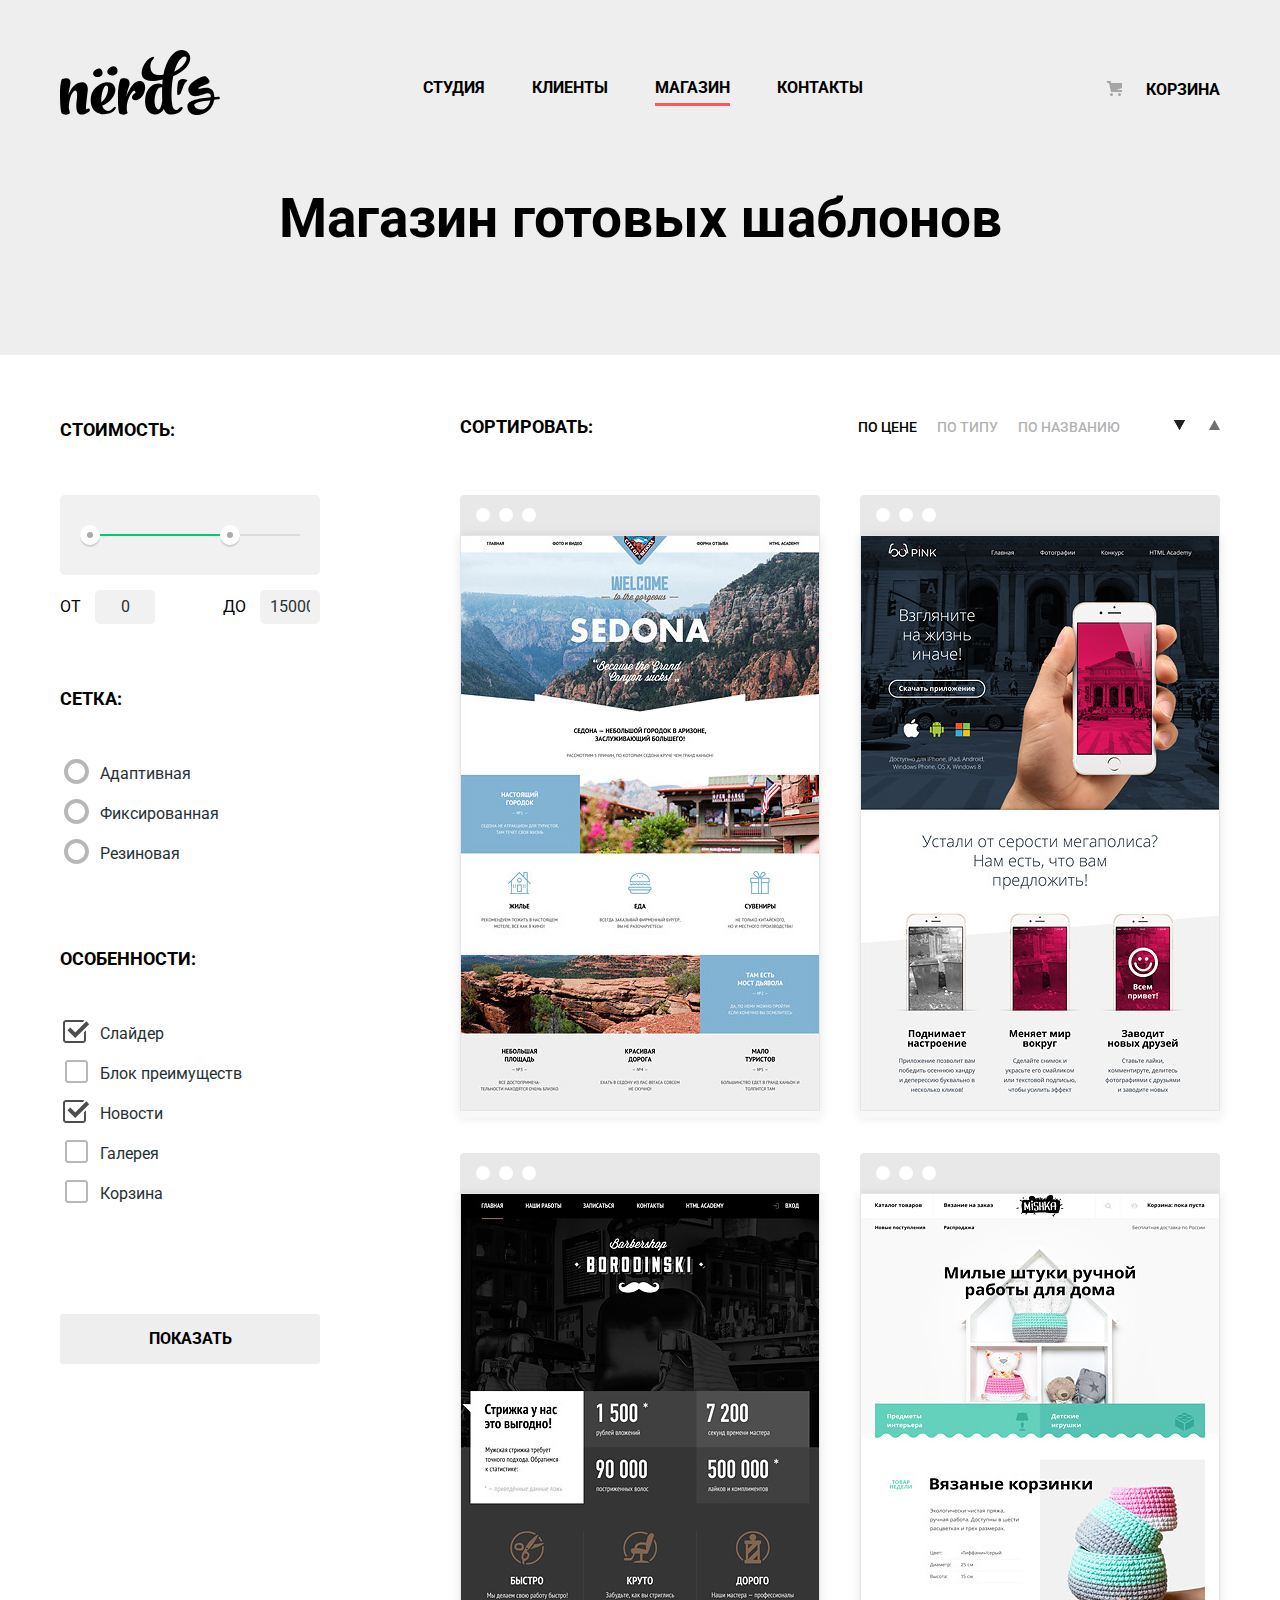
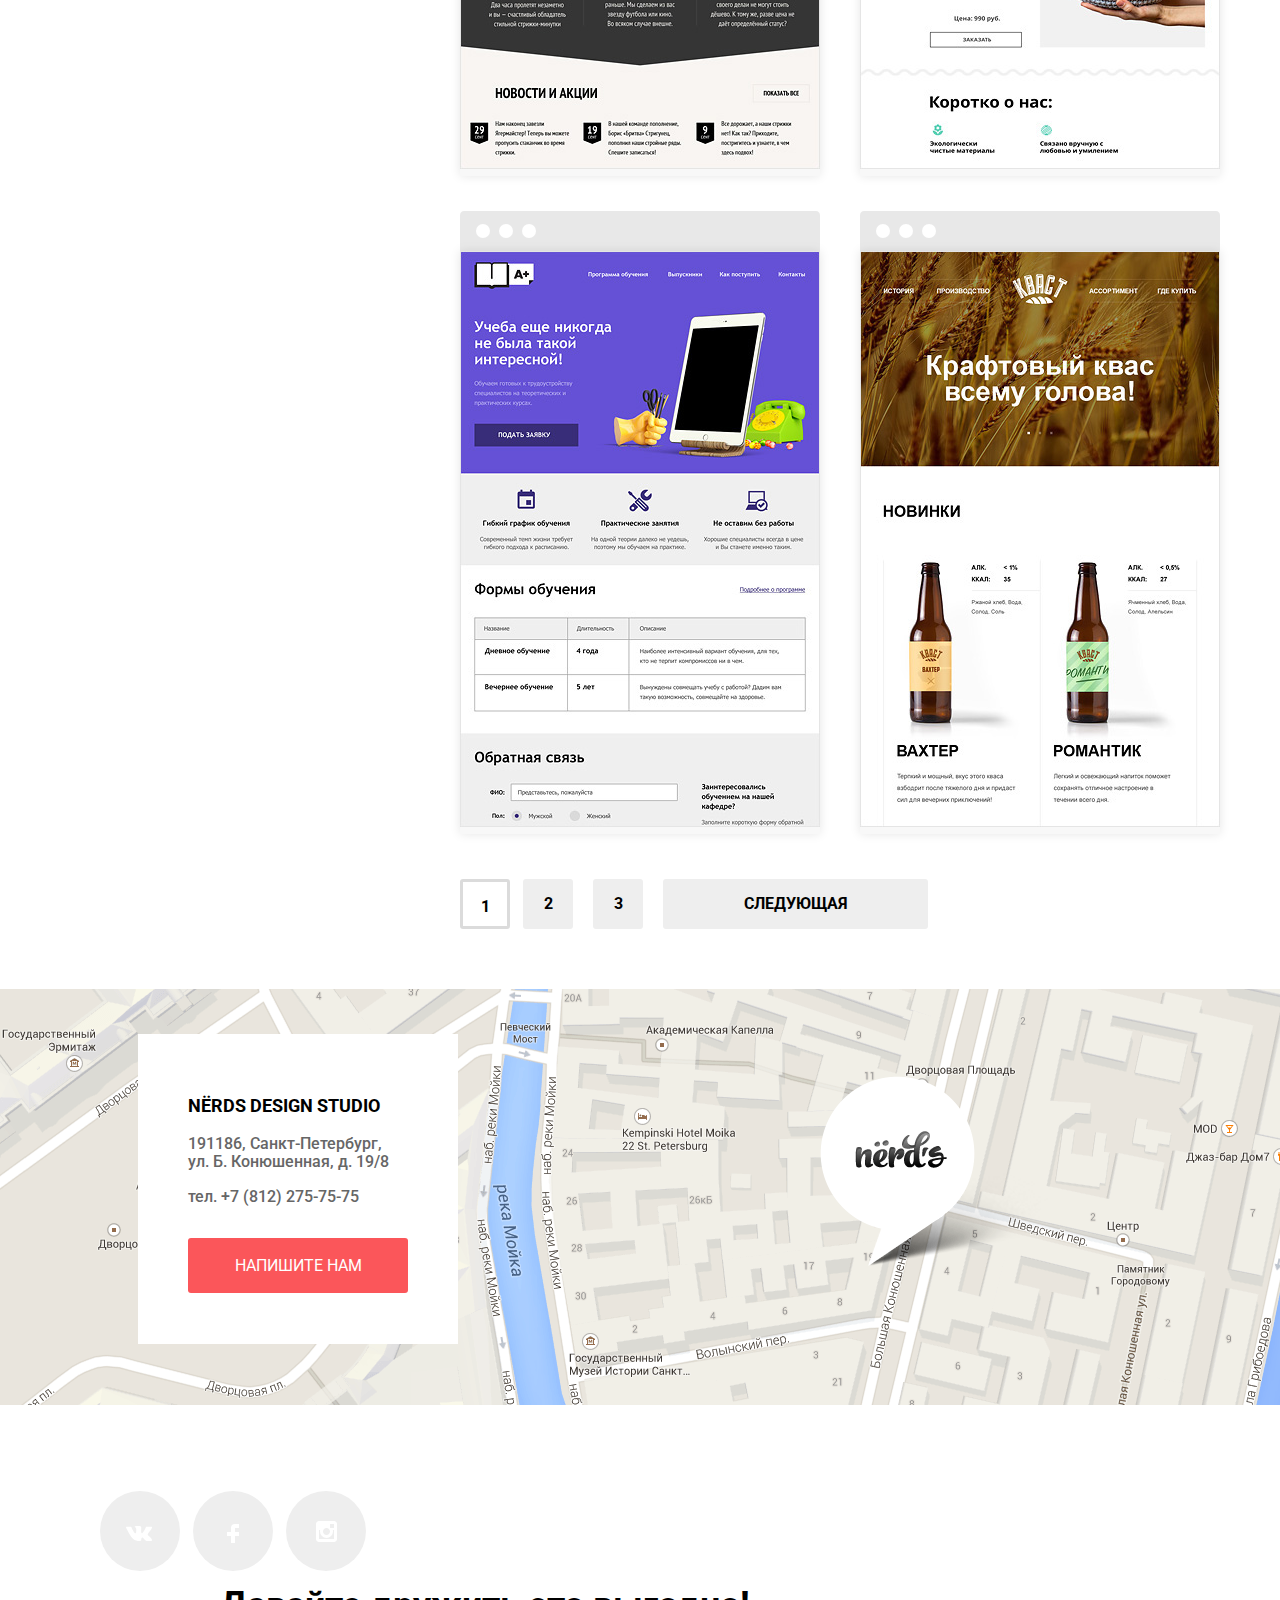
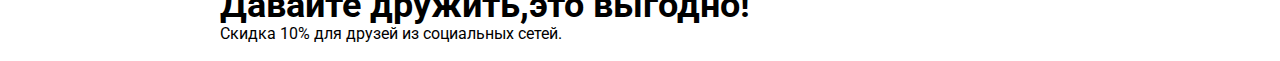
==== catalog.html @ ed8c2c25 "7" ====
<!DOCTYPE html>
<html lang="ru">
<head>
    <meta charset="utf-8">
    <title>HTML Academy: Нёрдс</title>
    <link href="https://fonts.googleapis.com/css?family=Roboto:400,500,700&display=swap&subset=cyrillic" rel="stylesheet">
    <link href="css/normalize.css" rel="stylesheet">
      <link href="css/style.css" rel="stylesheet">
</head>
<body>
    <header class= "site-header">
		<div class="containers">
        	<nav class="site-navigation">
        		<a class="site-header-logo" href="index.html">
          		<img src="img/nerds-logo.svg"
         			width="160" height="65" alt="Логотип дизайн-студии Нёрдс">
        		</a>
          		<ul class="main-navigation">
            		<li><a href="station.html">студия</a></li>
            		<li><a href="clients.html">клиенты</a></li>
            		<li class="active"><a href="catalog.html">магазин</a></li>
            		<li><a href="contacts.html">контакты</a></li>
          		</ul>
          		<ul class="user-navigation">
            		<li class="shopping-cart"> <a class="login-link" href="#">корзина</a></li>
          		</ul>
			</nav> 
        	<section class="down-header">
          		Магазин готовых шаблонов
			</section>
    </header>
    <main >
		<div class="containers">
			<div class="main-catalog">	
      		<section class="filters">
        		<h2 class="visually-hidden">Фильтр товаров</h2>
        		<form class="filter" method="get" action="https://echo.htmlacademy.ru">
					<fieldset class="filter-grid">
						<legend class="legend-filters">Стоимость:</legend>
						<div class="range-filter">
						<div class="range-controls">
						<div class="scale">
						<div class="bar"></div>
						</div>
						<div class="toggle toggle-min"></div>
						<div class="toggle toggle-max"></div>
						</div>
							<div class="price-controls">
								<label class="min-price">от <input name="min-price" type="text" value="0"></label>
								<label class="max-price">до <input name="max-price" type="text" value="15000"></label>
							</div>
						</div>
					</fieldset>   
					<fieldset class="filter-grid">
          				<legend class="legend-filters">сетка:</legend>
          				<ul class="grid-list">
            				<li class="filter-option">
              					<input class="visually-hidden filter-input filter-input-radio" type="radio" name="grid-list" id="filter-adaptive" value="grid-adaptive">
              					<label for="filter-adaptive">
                					Адаптивная
              					</label>
            				</li>
           				 	<li class="filter-option">
              					<input class="visually-hidden filter-input filter-input-radio" type="radio" name="grid-list" id="filter-fixed" value="grid-fixed">
              					<label for="filter-fixed">
                					Фиксированная
              					</label>
            				</li>
            				<li class="filter-option">
              					<input class="visually-hidden filter-input filter-input-radio" type="radio" name="grid-list" id="filter-rubber" value="grid-rubber">
              					<label for="filter-rubber">
                					Резиновая
              					</label>
           					</li>
          				</ul>
        			</fieldset>
       				<fieldset class="filter-grid">
          				<legend class="legend-filters">особенности:</legend>
          				<ul class="grid-list">
            				<li class="filter-option">
              					<input class="visually-hidden filter-input filter-input-checkbox" type="checkbox" name="slide-list" id="filter-slider" checked>
              					<label for="filter-slider">
        	        				Слайдер
        	      				</label>
        	    			</li>
        	    			<li class="filter-option">
        	      				<input class="visually-hidden filter-input filter-input-checkbox" type="checkbox" name="advantage-list" id="filter-advantage">
        	      				<label for="filter-advantage">
        	        				Блок преимуществ
        	      				</label>
        	    			</li>
        	    			<li class="filter-option">
        	      				<input class="visually-hidden filter-input filter-input-checkbox" type="checkbox" name="news-list" id="filter-news" checked>
        	      				<label for="filter-news">
        	       					 Новости
        	      				</label>
        	    			</li>
        	    			<li class="filter-option">
        	      				<input class="visually-hidden filter-input filter-input-checkbox" type="checkbox" name="gallery-list" id="filter-gallery">
        	      				<label for="filter-gallery">
        	        				Галерея
        	      				</label>
        	    			</li>
        	    			<li class="filter-option">
        	      				<input class="visually-hidden filter-input filter-input-checkbox" type="checkbox" name="shopping-cart-list" id="filter-shopping-cart">
        	      				<label for="filter-shopping-cart">
        	        				Корзина
        	      				</label>
        	    			</li>
        	  			</ul>
        			</fieldset>
        			<button class="filter-button" type="submit">показать</button> 
      			</form>  
    		</section>
    		<section class="catalog">
				<h2 class="visually-hidden">Список готовых шаблонов</h2>
				<div class="catalog-cont">
					<ul class="catalog-cont-list"> Сортировать:
						<li> 
							<a class="catalog-li-pr" href="#">по цене</a>
						</li>
						<li>
						 	<a class="catalog-li" href="#">по типу</a>
						</li>
						<li>
						 <a class="catalog-li" href="#">по названию</a>
						</li>
						<li><a class="icon-up" href="#"></a></li>
						<li><a class="icon-up" href="#"></a></li>
					</ul>
				</div>
    	  		<ul class="catalog-list">
    	    		<li class="catalog-item">
    	      			<img src="img/img-sedona.jpg" width="360" height="576" alt="шаблон sedona">
    	      			<div class="catalog-item-list">
    	        			<h3 class="catalog-item-title">
    	          				<a class="catalog-site"  href="Sedona-Hover.html">Sedona</a>
    	        			</h3>
    	        			<p class="catalog-item-description">
    	          				Информационный сайт для туристов
    	        			</p>	
    	        			<a class="catalog-button" href="shopping-cart.html">9 900 РУБ</a>
    	      			</div>
    	    		</li>
    	    		<li class="catalog-item">
    	      			<img src="img/img-pink.jpg" width="360" height="576" alt="шаблон pink">
    	      			<div class="catalog-item-list">
    	        			<h3 class="catalog-item-title">
    	          				<a class="catalog-site" href="Pink-Hover.html">Pink App</a>
    	       		 		</h3>
    	        			<p class="catalog-item-description">
    	          				Продуктовый лендинг приложения для iOS и Android
    	        			</p>	
    	       				<a class="catalog-button" href="shopping-cart.html">9 900 РУБ</a>
    	      			</div>
    	    		</li>
    	    		<li class="catalog-item">
    	    	  		<img src="img/img-barbershop.jpg" width="360" height="576" alt="шаблон Barbershop">
    	    	  		<div class="catalog-item-list">
    	    	    		<h3 class="catalog-item-title">
    	    	      			<a class="catalog-site" href="Barbershop-Hover.html">Barbershop</a>
    	    	    		</h3>
    	    	    		<p class="catalog-item-description">
    	    	      			Сайт салона красоты. Для мужчин, да
    	    	    		</p>	
    	    	    		<a class="catalog-button" href="shopping-cart.html">9 900 РУБ</a>
    	    	  		</div>
    	    		</li>		
    	    		<li class="catalog-item">
    	      			<img src="img/img-mishka.jpg" width="360" height="576" alt="шаблон Mishka">
    	      			<div class="catalog-item-list">
    	        			<h3 class="catalog-item-title">
    	          				<a  class="catalog-site"href="Mishka-Hover.html">Mishka</a>
    	        			</h3>
    	        			<p class="catalog-item-description">
    	          				Интернет-магазин вязаных игрушек
    	        			</p>	
    	        			<a class="catalog-button" href="shopping-cart.html">9 900 РУБ</a>
    	      			</div>
    	    		</li>			
    	    		<li class="catalog-item">
    	      			<img src="img/img-aplus.jpg" width="360" height="576" alt="шаблон A Plus">
    	      			<div class="catalog-item-list">
    	        			<h3 class="catalog-item-title">
    	          				<a class="catalog-site" href="APlus-Hover.html">A Plus</a>
    	        			</h3>
    	        			<p class="catalog-item-description">
    	          				Лендинг курсов повышения квалификации
    	        			</p>	
    	        			<a class="catalog-button" href="shopping-cart.html">9 900 РУБ</a>
    	      			</div>
    	    		</li>
    	   			<li class="catalog-item">
    	     			<img src="img/img-kvast.jpg" width="360" height="576" alt="шаблон Kvast">
    	      			<div class="catalog-item-list">
    	        			<h3 class="catalog-item-title">
    	          				<a class="catalog-site" href="Kvast-Hover.html">Кваст</a>
    	        			</h3>
    	        			<p class="catalog-item-description">  
    	          				Промо-сайт производителя крафтового кваса
    	        			</p>
    	        			<a class="catalog-button" href="shopping-cart.html">9 900 РУБ</a>
    	      			</div>
					</li>		
			  	</ul>
			  	<div class="pagination">
			  		<ul class="pagination-list">
						<li><a class="pagination-item-current" href="#">1</a></li>
						<li><a class="pagination-item" href="#">2</a></li>
						<li><a class="pagination-item" href="#">3</a></li>
			  		</ul>
			  		<button class="pagination-button ">следующая</button>
			  	</div>
			</section>
			</div>
		</div>	
		<section class="map">
				<div class="container-map">
					<img class="maps" src="img/maps.png" width="1440" height="416" alt=" Адрес: Санкт-Петербург,  ул. Б. Конюшенная, д. 19/8 ">
					<img class="map-marker" src="img/map-marker.png" width="231" height="190" alt="Указатель">
					<div class="modal-map">
						<div class="modal">
							<p class="modal-head">
								NЁRDS DESIGN STUDIO
							</p>
							<p class="modal-text">
								191186, Санкт-Петербург,<br> 
								ул. Б. Конюшенная, д. 19/8<br>					
							</p>
								<a href="tel:+78122757575" class="modal-text modal-tel"> тел. +7 (812) 275-75-75</a>				
							</p>
						</div>	
						<a href="#" class="modal-button"> напишите нам </a>
					</div>
				</div>
			</section>
		<div class="containers">
    		<section class="pop">
				<div class="pop-up">
    	  			<h2>Напишите нам</h2>
    	  			<form class="feedback-form" action="https://echo.htmlacademy.ru" method="post">
    	    			<p class="feedback-item">
    	      				<label>
    	        				Ваше имя:
    	        				<input type="text" name="name" placeholder="Имя Фамилия">
    	      				</label>
    	    			</p>
    	    			<p class="feedback-item">
    	      				<label>
    	       					 Ваш e-mail:
    	       						 <input type="text" name="e-mail" placeholder="email@example.com">
    	      				</label>
    	    			</p>
    	    			<p class="feedback-item">
    	      				<label>
    	        				Текст письма:
    	        					<input type="text" name="text" placeholder="В свободной форме">
    	      				</label>
    	    			</p>
    	    			<button class="button" type="submit">Отправить</button>
					</form>
				</div>
			</section>
		</div>	
	</main>
	<footer class="site-footer">
			<div class="containers">
    			<ul class="footer-social-item">
      				<li><a class="social social-button-vk" href="#" aria-label="Наша дизайн студия в Вконтакте"></a></li>
      				<li><a class="social social-button-fb" href="#" aria-label="Наша дизайн студия в Фейсбук"></a></li>
      				<li><a class="social social-button-in" href="#" aria-label="Наша дизайн студия в Инстаграм"></a></li>
    			</ul>
    			<p class="footer-promo">
      				<b>Давайте дружить,это выгодно!</b>
      				Скидка 10% для друзей из социальных сетей.
    			</p>
	  		</footer>
		</div>  
	</body>
</html>
---- css/style.css ----
html {
  box-sizing: border-box;
 } 

*, *::before, *::after { 
  box-sizing: inherit; 
}

body {
  margin: 0;
  padding: 0;
  min-width: 1200px;
  font-family: 'Roboto', Arial, sans-serif;
  font-size: 16px;
  line-height: 24px;
  font-weight: 400;
  color: #000000;
  background-color: #ffffff;
}

a {
  text-decoration: none;
  text-transform: uppercase;
  font-size: 16px;
  color: #000000;
}



.containers {
  width: 1200px;
  padding: 0 20px;
  margin: 0 auto;
}

.site-navigation a {
  color: #000000;
}

.site-navigation a:hover,
.user-navigation a:hover {
  color: #fb565a;
}

.site-navigation a:focus,
.user-navigation a:focus {
  color: #887c7c;
}

.site-navigation a:active,
.user-navigation a:active {
  color: #bdbdbd;
}

.service p {
  color: #283136;
}

.service h3 {
  font-size: 24px;
  line-height: 30px;
}

.button {
  font: inherit;
  font-size: 16px;
  line-height: 18px;
  text-align: center;
  color: #000000;
  background-color: #fb565a;
  vertical-align: middle;
  border: none;
}

.visually-hidden {
  position: absolute;
  clip: rect(0 0 0 0);
  width: 1px;
  height: 1px;
  margin: -1px;
}

.site-header {
  display: block;
  background-color: #eeeeee;
}

.main-navigation {
  display: flex;
  justify-content: space-between;
  width: 440px;
  padding: 0;
  padding-top: 54px;
  list-style: none;
}

.site-header-logo {
  margin-top: 50px;
}

.user-navigation {
  display: flex;
  position: relative;
  justify-content: space-between;
  list-style: none;
  padding-top: 54px;
  margin-left: 40px;
  font-size: 16px;
  line-height: 30px;
  font-weight: 700;

}

.login-link::before {
  content: "";
  position: absolute;
  z-index: 100;
  top: 60px;
  left: 1px;
  width: 16px;
  height: 18px;
  background-image: url("../img/cart-icon.svg");
  background-repeat: no-repeat;
  background-position: 0 0;
}

.site-navigation {
  display: flex;
  justify-content: space-between;
  align-items: center;
  font-size: 16px;
  line-height: 30px;
  font-weight: 700;
}

.active {
  border-bottom: 3px solid #fb565a;
}

.slider {
  position: relative;
}

.slider-list {
  padding: 0;
  margin: 0;
}

.slider-controls {
  position: absolute;
  display :flex;
  justify-content: space-between;
  left: 43%;
  bottom: 110px;
  z-index: 100;
  width: 163px;
  height: 21px;
  font-size: 0;
  padding: 0 38px;
  transform: translateX(-50%);
}

.slider-controls label {
  position: relative; 
  display: inline-block;
  width: 18px;
  height: 18px;
  padding: 8px;  
  border-radius: 50%;
  cursor: pointer;
}

.slider-controls label::after {
  content: ""; 
  position: absolute;
  top: 17px;
  left: 100px;
  z-index: 1; 
  width: 18px;
  height: 18px;  
  background: #ffffff; 
  border-radius: 50%;
}



.slider-item {
  display: none;
  padding: 78px 0 80px 0;
}

.slider-item:nth-child(1) {
  background-image: url("../img/slide1.png");
  background-repeat: no-repeat;
  background-position: 100%;
}

.slider-item:nth-child(2) {
  background-image: url("../img/slide2.png");
  background-repeat: no-repeat;
  background-position: 100%;
}

.slider-item:nth-child(3) {
  background-image: url("../img/slide3.png");
  background-repeat: no-repeat;
  background-position: 100%;
}

#product-1:checked ~ .slider-list .slider-item:nth-child(1) {
  display: block;
}

#product-2:checked ~ .slider-list .slider-item:nth-child(2) {
  display: block;
}

#product-3:checked ~ .slider-list .slider-item:nth-child(3) {
  display: block;
}

#product-1:checked ~ .slider-controls .slider-controls-item--1::before,
#product-2:checked ~ .slider-controls .slider-controls-item--2::before,
#product-3:checked ~ .slider-controls .slider-controls-item--3::before {
  content: "";
  position: absolute;
  left: 50%;
  top: 50%;
  z-index: 2;
  width: 8px;
  height: 8px;
  left: 105px;
  top: 22px;
  background-color: inherit;
  border: 2px solid #c1c1c1;
  border-radius: 50%;
}

.slider-item h3 {
  max-width: 600px;
  margin-top: -12px;
  font-size: 55px;
  line-height: 55px;
  font-weight: 500;
}

.slider-item p {
  max-width: 430px;
  margin-top: -25px;
}

.slider-item-button {
  display: block;
  width: 240px;
  height: 50px;
  padding: 13px 0;
  margin-top: 38px;
  
  font-size: 16px;
  line-height: 18px;
  color: #ffffff;
  text-transform: uppercase;
  text-align: center;  
  text-decoration: none; 
  background-color: #fb565a;
  border-radius: 3px;
  border: none;
}
.button-red,
.button-red:hover {
  background-color: #e74246;
}

.button-red:focus {
  background-color: #fb565a;
}

.button-red:active {
  background-color: #d7373b;
}

.button-green,
.button-green:hover {
  background-color: #00bc6c;
}

.button-green:focus {
  background-color: #00ca74;
}

.button-green:active {
  background-color: #00aa62;
}

.button-yelow,
.button-yelow:hover {
  background-color: #eab534;
}

.button-yelow:focus {
  background-color: #efc84a;
}

.button-yelow:active {
  background-color: #e5a722;
}

.footer-social-item a:hover {
  background-color: #e1e1e1;
}

.footer-social-item a:focus {
   background-color: #e74246;
}

.footer-social-item a:active {
   background-color: #d7373b;
}

.service {
  display: flex;
  justify-content: space-between;
  margin-top: 80px;
}

.list-service {
  display: flex;
  flex-wrap: wrap;
  width: 1100px;
  padding: 0;
  margin: 0;
  justify-content: space-between;
  align-items: center;
  list-style: none;
}

.list-service-item {
  width: 300px;
  height: 350px;
}

.list-service-item h3 {
  font-size: 24px;
  line-height: 30px;
  text-align: left;
  font-weight: 700;
  text-transform: uppercase;
}

.list-service-description{
  margin-top: -14px;
}

.list-service .button {
 display: block;
  width: 160px;
  height: 50px;
  margin-top: 34px;
  padding: 15px;  
  font-size: 16px;
  line-height: 18px;
  color: #ffffff;
  text-transform: uppercase;
  text-align: center;
  text-decoration: none;  
}


.about-us {
  display: flex;
  margin-top: 80px;
  border-top: 3px solid #eeeeee;
}

.about-us-left {
  display: flex;
  flex-wrap: wrap;
  flex-direction: column;
  position: relative;
  margin: 0;
  padding: 0;
}

.abot-us-head {
  font-size: 45px;
  line-height: 45px;
  margin-top: 72px; 
}

.about-us-text {
  font-size: 16px;
  line-height: 24px;
  text-align: left;
  color: #283136;
  margin-top: -10px;
}

.about-us-left h3{
  font-size: 16px;
  line-height: 24px;
  text-align: left;
  font-weight: 700;
  text-transform: uppercase;
  padding: 0;
  margin-top: 8px;
  margin-left: -40px;
}

.about-us li {
  list-style: none;
  font-size: 16px;
  line-height: 55px;
  color: #283136;
  margin-top: -6px;
}

.about-us-left li::before {
  content: "";
  position: absolute;
  display: block;
  margin-top: 26px;
  border-top: 2px solid #fb565a;
  width: 25px;
  left: 1px;
 }
 


.about-us-right {
  display: flex;
  margin: 0;
  padding: 0;
  flex-wrap: wrap;
  justify-content: center;
  width: 360px;
  min-height: 405px;
  margin-left: auto; 
}

.about-us-right h2 {
  margin-top: 33px;
  margin-bottom: 35px; 
  font-size: 16px;
  font-weight: 700;
  text-transform: uppercase;
  margin-bottom: 20px;
}

.about-us-right ul {
  display: flex;
  position: relative;
  padding: 0;
  margin: 0;
}

.about-us-right-numbers {
  display: block;
  font-size: 45px;
  line-height: 10px;
  color: #000000;
  margin-top: 32px;
  font-weight: 700;
  margin-bottom: 20px;
}

.about-us-right-numbers::after {
  content: "%";
  position: absolute;
  z-index: 100;
  display: block;
  margin-left: 79px;
  margin-top: -20px;
  font-size: 25px;
}

.about-us-right-words {
  display: inline-flex;
  font-size: 16px;
  line-height: 18px;
  color: #283136;
  padding: 0;
  margin-bottom: 78px;
}

.about-us-right-picture {
  display: flex;
  margin-top: 40px;
}

.work {
  display: flex;
  position:relative;
  align-items: center;
  justify-content: space-around;
  border-top: 3px #eeeeee solid;
  border-bottom: 3px #eeeeee solid;

  min-height: 185px;
  min-width: 1200px;
  padding: 0 20px;
  margin: 0;
  margin-bottom: 80px;
}

.work-site {
  opacity: 0.2;
}

.work-site:hover {
  opacity: 1;
}

.work-site:focus {
  opacity: 1;
}

.work-site:active {
  opacity: 0.1;
}

.work:after {
  content:"";
  position:absolute;
  z-index: 100;
  border-left: 3px #eeeeee solid;
  border-right: 3px #eeeeee solid;
  left: 47%;
  top: 60px;
  width:300px;
  height: 55px;
  margin-left: 50px
}

.work:before {
  content:"";
  position:absolute;
  z-index: 100;
  border-right: 3px #eeeeee solid;
  left: 260px;
  top: 60px;
  height: 55px;
  margin-left: 50px
}

.container-map {
  position: relative;
  width: 1440px;
  padding: 0;
  margin: 0 auto; 
}

.map-marker {
  display: flex;
  position: absolute;
  z-index: 100;
  left: 820px ;
  top:87px;
}

.modal-map {
  display: flex;
  flex-wrap: wrap;
  margin: 0; 
  position: absolute;
  z-index: 100;
  left: 138px;
  top: 45px;
  width: 320px;
  height: 310px;
  background-color: #ffffff; 
}

.modal {
  display: flex;
  flex-wrap:wrap;
  padding-left: 50px;
}


.modal-head {
  font-size: 18px;
  text-transform: uppercase;
  font-weight: 700;
  margin:0;
  padding: 0;
  margin-top: 60px;
}

.modal-text {
  font-size: 16px;
  line-height: 18px;
  font-weight: 500;
  text-align: left;
  color: #666666;
  margin: 0;
  padding: 0;
  text-transform: none;
}




.pop {
  position: relative;
}

.pop-up {
  display: none;
  /* display: flex; */
  position: fixed;
  flex-wrap: wrap;
  top: 50%;
  left: 50%;
  width: 960px;
  height: 590px;
  margin-left: -480px;
  margin-top:-285px;
  z-index: 105;
  background-color: #ffffff;
  padding: 75px 100px 85px 100px;
  box-shadow: 0 20px 40px rgba(0, 0, 0, 0.25);
}

.feedback-item {
  display:flex
}

.feedback-item-mail{
  margin:0;
  margin-left: 40px;
  margin-top:40px;
 
}

.feedback-item-name{
  margin:0;
  margin-top:40px;
 
}

.feedback-item input {
  height: 50px;
  width: 360px;
}

.feedback-item-text {
  margin: 0;
  margin-top:25px;
}



.close-modal-button {
  position: absolute;
  top: 100px;
  right: 90px;
  width: 22px;
  height: 22px;
  font-size: 0;
  background-color: transparent;
  border: 0;
  cursor: pointer;
}

.close-modal-button::before,
.close-modal-button::after {
  content: "";
  position: absolute;
  top: 10px;
  left: 2px;
  width: 19px;
  height: 3px;
  background-color: #fecccd;
}

.close-modal-button::before {
  transform: rotate(45deg);
}

.close-modal-button::after {
  transform: rotate(-45deg);
}

.close-modal-button:hover::after,
.close-modal-button:hover::before {
  background-color: #fb565a;
}

.close-modal-button:focus::after,
.close-modal-button:focus::before{
  background-color: #fecccd;
}

.close-modal-button:active::after,
.close-modal-button:active::before {
  background-color: #ffeeee;
}


.pop h2 {
  font-size: 45px;
  font-weight: 700;
  margin: 0;
  padding:0;
}

.pop label {
  font-weight: 700;
 
}

.modal-button {
  width: 220px;
  height: 55px;
  margin: 0 50px;
  font-size: 16px;
  line-height: 55px;
  background-color: #fb565a;
  color: #ffffff;
  text-transform: uppercase;
  text-align: center;
  text-decoration: none;
  border-radius: 3px;
  border: none;
}

.feedback-item-text input {
  width: 760px;
  height: 120px;
}

.feedback-form input {
  font-size: 16px;
  
  padding: 0 15px;
  margin-top: 15px;
  border: 2px solid #d7dcde;
  border-radius: 3px;
}

.feedback-form input:hover {
 border-color: #b4b9bb;
}

.feedback input:focus {
 border-color: #000000;
}

.feedback input:invalid {
  border-color: #e74246;
}

.filter-input:hover + label,
.filter-input:focus + label {
  color: #4d4d4d;
}

.filter-input:hover + label,
.filter-input:focus + label {
  color: #283136;
}

.filter-input:disabled + label {
  color: #000000;
  opacity: 0.5;
}

.catalog-item {
  background-color: #f8f8f8;
  box-shadow: 0 0 10px rgba(0, 0, 0, 0.1);
}

.catalog-item:hover {
  box-shadow: 0 0 10px rgba(0, 0, 0, 0.2);
}

.down-header {
  display: flex;
  min-height: 230px;
  text-align: center;
  justify-content: center;
  font-size: 55px;
  line-height: 55px;
  font-weight: 700;
  padding-top: 66px;
}
 
.head-filters {
  display: flex;
  justify-content: space-between;
  min-height: 135px;
}

.list-filters {
  display: flex;
  justify-content: space-between;
  list-style: none;
  text-transform:u ppercase;
  font-size: 16px;
  line-height: 30px;
  font-weight: 700;
}

.sorting-filters {
  display: flex;
  justify-content: space-between;
  list-style: none;
  text-transform: uppercase;
  font-size: 14px;
  line-height: 30px;
  font-weight: 400;
}

/* Ñ„Ð¸Ð»ÑŒÑ‚Ñ€Ñ‹ Ð¸ ÐºÐ°Ñ‚Ð°Ð»Ð¾Ð³ */
.main-catalog {
  display: flex;
  justify-content: space-between;
}

.filters {
  width: 300px;
  padding: 0;
  margin: 0;
}

.catalog-item {
  position: relative; 
  width: 360px;
  margin-left: 140px;
  margin-bottom: 75px;
 }
 
 .catalog-item:nth-child(even) {
  margin-right: 0;
  margin-left: 40px;
} 

.catalog-item:first-child {
margin-top: 78px;
} 

.catalog-item:nth-child(2)  {
margin-top: 78px;
} 

.catalog-list {
  display: flex;
  flex-wrap: wrap;
  padding: 0;
  margin: 0;
  list-style: none;
}

.catalog-cont {
 display: flex;
}

.catalog-cont-list {
  display: flex;
  position: relative;
  list-style: none;
  margin-top:60px;
  margin-left: 100px;
  margin-right: 55px;
  font-weight:700;
  font-size: 18px;
  text-transform:uppercase;
}

.catalog-li {
  display: flex;
  margin-left: 20px;
  font-size: 14px;
  font-weight: 500;
  opacity:0.3;
}

.catalog-li-pr {
  display: flex;
  padding-left: 245px;
  margin-left: 20px;
  font-size: 14px;
  font-weight: 500;
}

.catalog-li:hover {
  opacity: 0.6;
}

.catalog-li:active {
  opacity: 1;
}



.icon-up::after {
  content: "";
  position: absolute;
  z-index: 100;
  width: 20px;
  height: 20px;
  right: -65px;
  background-image: url("../img/icon-down-dir.svg");
  background-repeat: no-repeat;
  background-position: 100%;
}

.icon-up::before {
  content: "";
  position: absolute;
  z-index: 100;
  width: 20px;
  height: 20px;
  right: -100px;
  background-image: url("../img/icon-up-dir.svg");
  background-repeat: no-repeat;
  background-position: 100%;
  opacity: 0.4
}

.icon-up:hover{
  opacity: 0.6;
}

.icon-up:active{
  opacity: 1;
}

.icon-up:checked{
  opacity: 1;
}

.catalog-item-list {
  position: absolute;
  z-index: 100;
  bottom: 0;
  width: 360px;
  height: 230px;
  background-color: #eeeeee;
  opacity: 0;
}

.catalog-item:hover .catalog-item-list {
  opacity: 1;
}

.catalog-item-list:hover {
  opacity: 1;
}

.catalog-item::after {
  content: "";
  position: absolute;
  top: -40px;
  left: 0px;
  width: 360px;
  height: 40px;
  background-image: url("../img/browser.svg");
  background-repeat: no-repeat;
  background-position: 100%;
  opacity: 0.12;
}

.catalog-item:hover::after {
  opacity: 1;
}

.pagination {
  display: flex;
  margin:0;
  margin-top: -30px;
  margin-bottom: 60px;
  margin-left: 140px;
  padding: 0;
}

.pagination-list {
  display: flex;
  list-style: none;
  padding: 0;
  margin: 0;
}


.pagination-item {
  display: block;
  width: 50px;
  height: 50px;
  background-color: #eeeeee;
  color: #000000;
  border-radius: 3px;
  line-height: 50px;
  font-weight: 700; 
  text-align: center;
  margin: 0 10px;
} 

.pagination-item-current{
  display: block;
  width: 50px;
  height: 50px;
  color: #000000;
  background-color: #ffffff;
  border: 3px solid #dbdbdb;
  border-radius: 3px;
  line-height: 50px;
  font-weight: 700; 
  text-align: center;
  margin: 0;
  margin-right: 3px;
}

.pagination-list a:hover{
  background-color: #dfdfdf;
}

.pagination-list a:focus{
  background-color: #eeeeee;
}

.pagination-list a:active{
  background-color: #d5d5d5;
  box-shadow: 0 -3px rgba(122,122,122,0.1);
}


.pagination-button {
  display: block;
  margin: 0;
  margin-left: 10px;
  padding: 0;
  width: 265px;
  height: 50px;
  background-color: #eeeeee;
  text-align: center;
  line-height: 50px;
  font-weight: 700; 
  text-transform: uppercase;
  text-decoration: none;
  border-radius: 3px;
  border: none;
}




.catalog-site {
  display: block;
  padding: 0;
  margin: 0;
  margin-top: 35px;
  text-align: center;
  font-size: 18px;
  font-weight: 700px;
}

.catalog-site:hover {
 color: #fb565a;
}

.catalog-site:focus {
  color: #000000;
}

.catalog-site:active {
  color: #cacaca;
}

.catalog-item-description {
  display: flex;
  flex-wrap: wrap;
  padding: 0 40px;
  margin: 0;
  margin-top: -10px;
  margin-bottom: 20px;
  text-align: center;
  font-size: 18px;
  color: #666666;
}

.catalog-button {
  display: block;  
  width: 200px;
  height: 50px;
  padding: 0;
  margin: 0 80px;
  margin-bottom: 25px;
  font-size: 16px;
  font-weight: 700;
  line-height: 50px;
  background-color: #fb565a;
  color: #ffffff;
  text-transform: uppercase;
  text-align: center;
  text-decoration: none;
  border-radius: 3px;
  border: none;
}

.catalog-button:hover {
  background-color: #e74246;
}

.catalog-button:focus {
  background-color: #fb565a;
}

.catalog-button:active {
  background-color: #d7373b;
}

.filter-grid {
  padding: 0;
  margin: 0;
  margin-bottom: 30px;
  margin-top: 60px;
  border: none;
}

.legend-filters:first-child {
  margin-bottom: 50px;
}

.legend-filters {
  margin-bottom: 30px;
  font-size: 18px;
  line-height: 30px;
  font-weight: 700;
  text-transform:uppercase;
}
 
.grid-list {
  padding: 0;
  margin: 0;
  list-style: none;
  line-height: 20px;
}

.filter-option {
  margin-bottom: 20px;
  padding-left: 40px;
  color: #283136;
}

.filter-option label {
  position: relative;
  display: block;
  cursor: pointer;
  user-select: none;
}

.filter-input-checkbox + label::before {
  content: "";
 position: absolute;
 top: -5px;
 left: -38px;
 width: 28px;
 height: 25px; 
 background-image: url("../img/checkbox-off.svg");
 background-repeat: no-repeat;
 background-position: center;
 opacity: 0.4; 
}

.filter-input-checkbox:checked + label::before {
 background-image: url("../img/checkbox-on.svg");
 opacity: 1;
}

.filter-input-radio + label::before {
 content: "";
 position: absolute;
 top: -5px;
 left: -38px;
 width: 28px;
 height: 25px;
 background-image: url("../img/radio-off.svg");
 background-repeat: no-repeat;
 background-position: center;
 opacity: 0.4;
}

.filter-input-radio:checked + label::before {
 background-image: url("../img/radio-on.svg");
 opacity: 1;
}


.filter-button {
width: 260px;
height: 50px;
padding: 0;
margin: 0;
margin-top: 60px;
font-size: 16px;
font-weight: 700;
line-height: 50px;
background-color: #eeeeee;
color: #000000;
text-transform: uppercase;
text-align: center;
text-decoration: none;
border-radius: 3px;
border: none;
}

.filter-button:hover{
  background-color: #dfdfdf;
}

.filter-button:focus{
  background-color: #eeeeee;
}

.filter-button:active{
  background-color: #d5d5d5;
  box-shadow: 0 -3px rgba(122,122,122,0.1);
}

.range-filter {
  width: 260px;
}

.filter-item legend {
  font-size: 18px;
  line-height: 24px;
  text-transform: uppercase;
  font-weight: 700;
}

.range-controls {
  position: relative;
  height: 80px;
  margin-bottom: 15px;
  padding-top: 39px;
  padding-right: 20px;
  padding-left: 20px;
  background-color: #f1f1f1;
  border-radius: 5px;
}

.range-controls .scale {
  height: 2px;
  background: #d7dcde;
}

.range-controls .bar {
  width: 70%;
  height: 2px;
  background: #00ca74;
}

.range-controls .toggle {
  position: absolute;
  top: 30px;
  width: 20px;
  height: 20px;
  padding: 0;
  border: 7px solid #ffffff;
  background-color: #ababab;
  box-shadow: 0 2px 1px 0 #cfcfcf;
  border-radius: 50%;
  cursor: pointer;
}

.range-controls .toggle-min {
   left: 20px;
}

.range-controls .toggle-max {
  left: 160px;
}


.price-controls {
  font-size: 0;
}

.price-controls label {
  display: inline-block;
  width: 50%;
  font-size: 16px;
  text-transform: uppercase;
}

.price-controls input {
  width: 60px;
  padding: 8px 10px;
  margin-left: 10px;
  font-family: Roboto, Arial, sans-serif;
  font-size: 16px;
  text-align: center;
  color: #283136;
  border: none;
  border-radius: 5px;
  background: #f1f1f1;
}

.max-price {
  text-align: right;
}

 .site-footer {
  display: flex;
  width: 1160px;
  align-items: center;
  margin: 0 auto;
  margin-top: 63px;
}

.footer-social-item {
  display: flex;
  position: relative;
  width: 260px;
  padding-left: 20px;
  justify-content: space-between;
  list-style: none;
}

.footer-promo {
  display: flex;
  flex-wrap: wrap;
  width: 560px;
  margin-left: 140px;
  font-size: 16px;
  line-height: 22px;
}

.social {
  display: block;
  border-radius: 50%;
  width: 80px;
  height: 80px;
  background-color: #eeeeee;
  margin-right: 13px;
}

.social-button-vk::before {
  content: "";
  position: absolute;
  z-index: 100;
  top: 44%;
  left: 46px;
  width: 27px;
  height: 18px;
  background-image: url("../img/vk-icon.svg");
  background-repeat: no-repeat;
  background-position: 0 0;
}


.social-button-fb::before {
  content: "";
  position: absolute;
  z-index: 100;
  top: 41%;
  left: 147px;
  width: 17px;
  height: 19px;
  background-image: url("../img/fb-icon.svg");
  background-repeat: no-repeat;
  background-position: 0 0;
}

.social-button-in::before {
  content: "";
  position: absolute;
  z-index: 100;
  top: 30px;
  right: 3px;
  width: 21px;
  height: 21px;
  background-image: url("../img/insta-icon.svg");
  background-repeat: no-repeat;
  background-position: 0 0;
}

.site-footer a:hover {
  background-color: #e74246;
}

.site-footer a:focus {
  background-color: #eeeeee;
}

.site-footer a:active {
  background-color: #d7373b;
}

.footer-promo b {
  font-size: 36px;
  line-height: 36px;
}
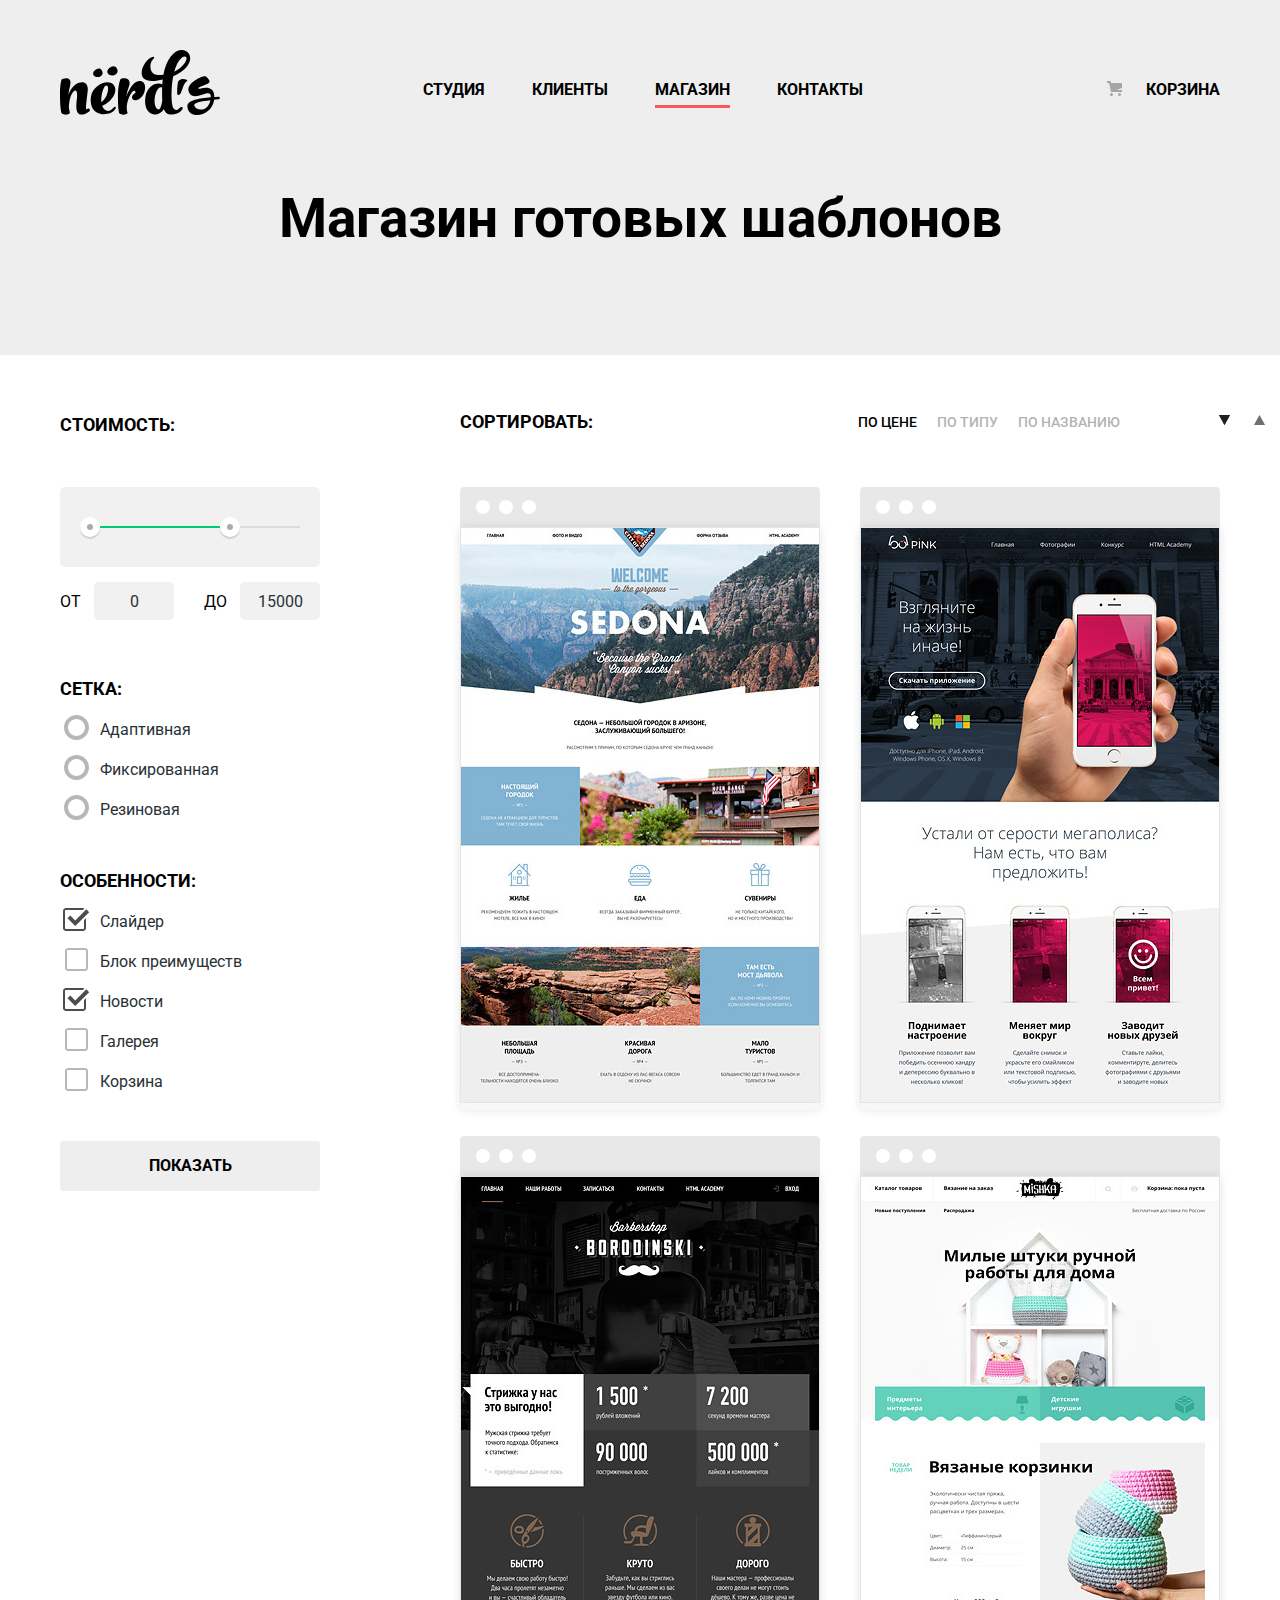
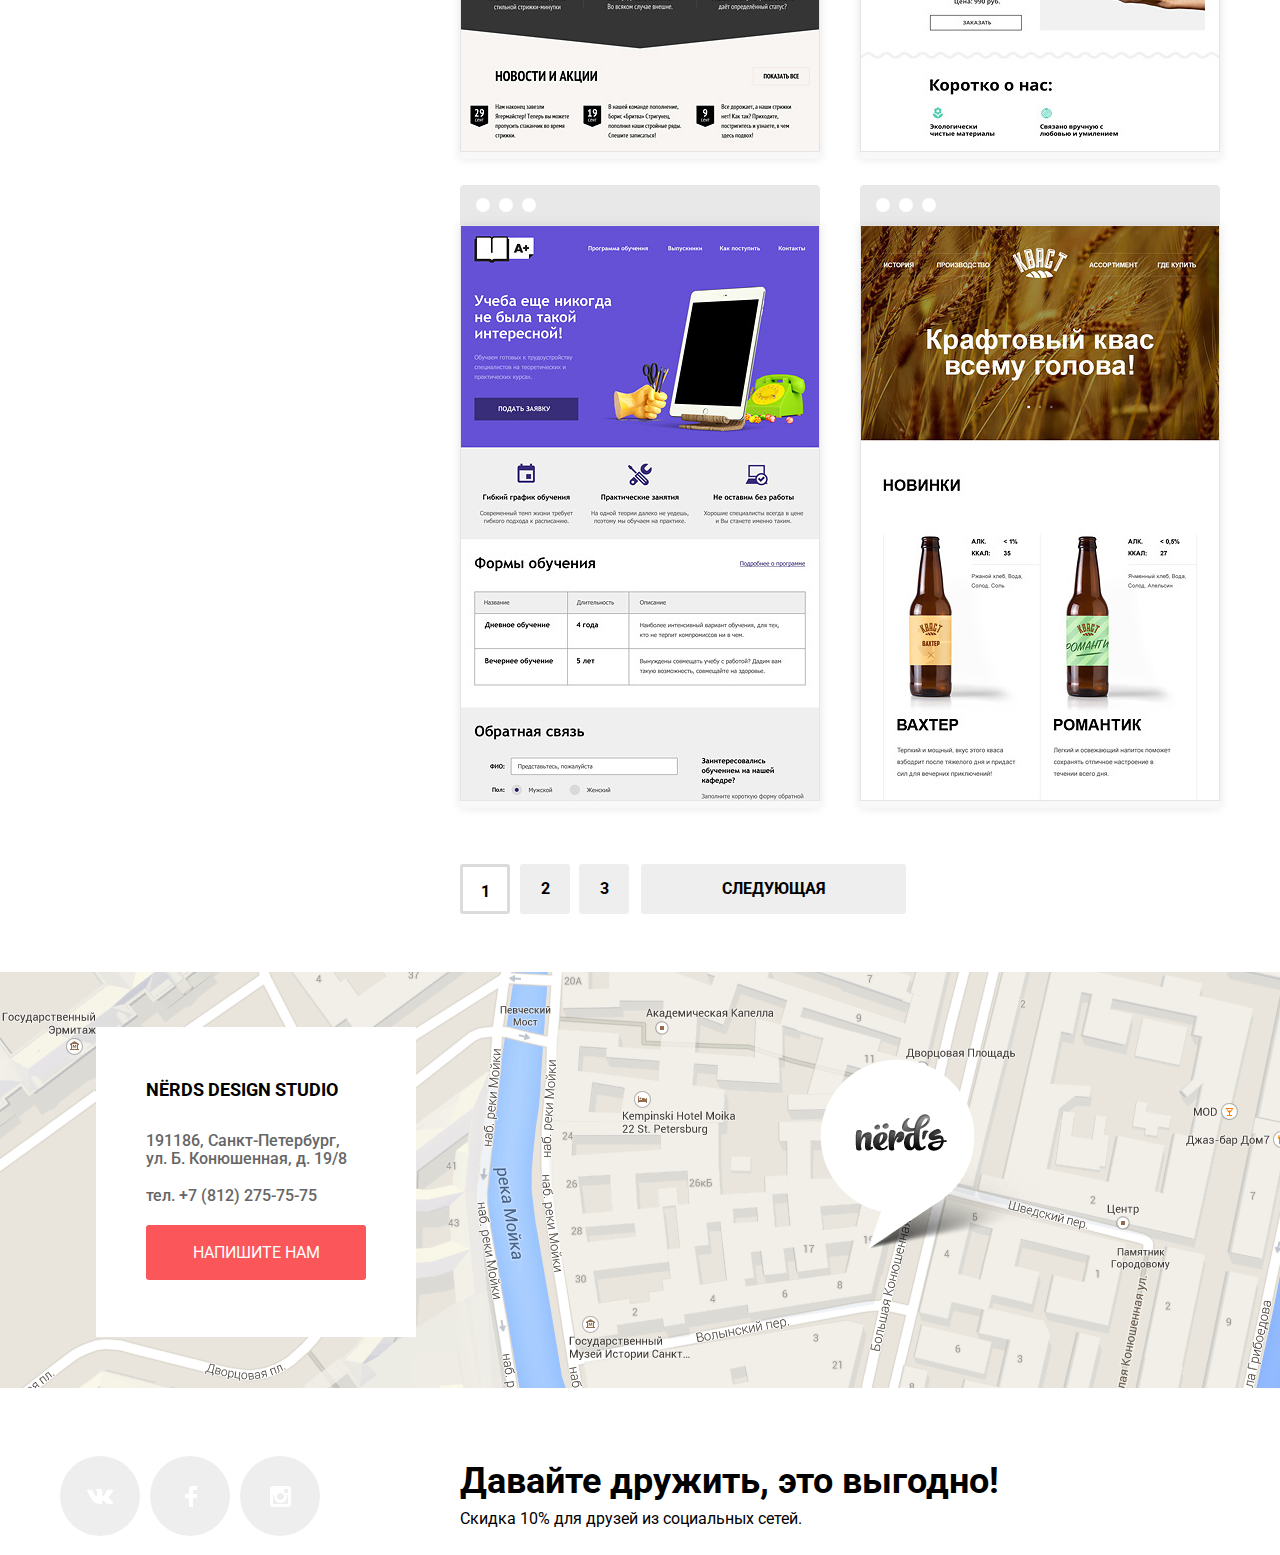
==== commit 9ce497e3: "7" ====
--- a/catalog.html
+++ b/catalog.html
@@ -1,4 +1,4 @@
-<!DOCTYPE html>
+﻿<!DOCTYPE html>
 <html lang="ru">
 <head>
     <meta charset="utf-8">
@@ -28,8 +28,9 @@
         	<section class="down-header">
           		Магазин готовых шаблонов
 			</section>
+		</div>	
     </header>
-    <main >
+    <main>
 		<div class="containers">
 			<div class="main-catalog">	
       		<section class="filters">
@@ -115,7 +116,7 @@
     		<section class="catalog">
 				<h2 class="visually-hidden">Список готовых шаблонов</h2>
 				<div class="catalog-cont">
-					<ul class="catalog-cont-list"> Сортировать:
+					<ul class="catalog-cont-list">Сортировать:
 						<li> 
 							<a class="catalog-li-pr" href="#">по цене</a>
 						</li>
@@ -170,7 +171,7 @@
     	      			<img src="img/img-mishka.jpg" width="360" height="576" alt="шаблон Mishka">
     	      			<div class="catalog-item-list">
     	        			<h3 class="catalog-item-title">
-    	          				<a  class="catalog-site"href="Mishka-Hover.html">Mishka</a>
+    	          				<a  class="catalog-site" href="Mishka-Hover.html">Mishka</a>
     	        			</h3>
     	        			<p class="catalog-item-description">
     	          				Интернет-магазин вязаных игрушек
@@ -215,66 +216,72 @@
 			</div>
 		</div>	
 		<section class="map">
-				<div class="container-map">
-					<img class="maps" src="img/maps.png" width="1440" height="416" alt=" Адрес: Санкт-Петербург,  ул. Б. Конюшенная, д. 19/8 ">
-					<img class="map-marker" src="img/map-marker.png" width="231" height="190" alt="Указатель">
-					<div class="modal-map">
-						<div class="modal">
-							<p class="modal-head">
-								NЁRDS DESIGN STUDIO
-							</p>
-							<p class="modal-text">
-								191186, Санкт-Петербург,<br> 
-								ул. Б. Конюшенная, д. 19/8<br>					
-							</p>
-								<a href="tel:+78122757575" class="modal-text modal-tel"> тел. +7 (812) 275-75-75</a>				
-							</p>
-						</div>	
-						<a href="#" class="modal-button"> напишите нам </a>
-					</div>
+			<div class="container-map">
+				<img class="maps" src="img/maps.png" width="1440" height="416" alt=" Адрес: Санкт-Петербург,  ул. Б. Конюшенная, д. 19/8 ">
+				<img class="map-marker" src="img/map-marker.png" width="231" height="190" alt="Указатель">
+				<div class="modal-map">
+					<div class="modal">
+						<p class="modal-head">
+							NЁRDS DESIGN STUDIO
+						</p>
+						<p class="modal-text">
+							191186, Санкт-Петербург,<br> 
+							ул. Б. Конюшенная, д. 19/8<br>					
+						</p>
+							<a href="tel:+78122757575" class="modal-text modal-tel"> тел. +7 (812) 275-75-75</a>				
+					</div>	
+					<a href="#" class="modal-button"> напишите нам </a>
 				</div>
-			</section>
-		<div class="containers">
-    		<section class="pop">
+			</div>
+		</section>
+		<section class="pop">
+			<div class="containers">
 				<div class="pop-up">
-    	  			<h2>Напишите нам</h2>
-    	  			<form class="feedback-form" action="https://echo.htmlacademy.ru" method="post">
-    	    			<p class="feedback-item">
-    	      				<label>
-    	        				Ваше имя:
-    	        				<input type="text" name="name" placeholder="Имя Фамилия">
-    	      				</label>
-    	    			</p>
-    	    			<p class="feedback-item">
-    	      				<label>
-    	       					 Ваш e-mail:
-    	       						 <input type="text" name="e-mail" placeholder="email@example.com">
-    	      				</label>
-    	    			</p>
-    	    			<p class="feedback-item">
-    	      				<label>
-    	        				Текст письма:
-    	        					<input type="text" name="text" placeholder="В свободной форме">
-    	      				</label>
-    	    			</p>
-    	    			<button class="button" type="submit">Отправить</button>
+					<h2>Напишите нам</h2>
+					<form class="feedback-form" action="https://echo.htmlacademy.ru" method="post">
+						<div class="feedback-item">
+						<p class="feedback-item-name">
+							<label>
+								Ваше имя:
+								<input type="text" name="name" placeholder="Имя Фамилия">
+							</label>
+						</p>
+						<p class="feedback-item-mail">
+							<label>
+								Ваш e-mail:
+								<input type="text" name="e-mail" placeholder="email@example.com">
+							</label>
+						</p>
+						</div>
+						<p class="feedback-item-text">
+							<label>
+								Текст письма:
+								<textarea name="text" placeholder="В свободной форме" style="margin: 0px; width: 760px; height: 118px;"></textarea>
+							</label>
+						</p>
+						<button class="md-btn" type="submit">Отправить</button>
+						<button class="close-modal-button" type="button" name="close-button">Закрыть</button>
 					</form>
 				</div>
-			</section>
-		</div>	
+			</div>
+		</section>
 	</main>
 	<footer class="site-footer">
-			<div class="containers">
-    			<ul class="footer-social-item">
-      				<li><a class="social social-button-vk" href="#" aria-label="Наша дизайн студия в Вконтакте"></a></li>
-      				<li><a class="social social-button-fb" href="#" aria-label="Наша дизайн студия в Фейсбук"></a></li>
-      				<li><a class="social social-button-in" href="#" aria-label="Наша дизайн студия в Инстаграм"></a></li>
-    			</ul>
-    			<p class="footer-promo">
-      				<b>Давайте дружить,это выгодно!</b>
-      				Скидка 10% для друзей из социальных сетей.
-    			</p>
-	  		</footer>
-		</div>  
-	</body>
-</html>
+		<div class="containers">
+			<div class="footer"> 
+				<ul class="footer-social-item">
+					<li><a class="social social-button-vk" href="#" aria-label="Наша дизайн студия в Вконтакте"></a></li>
+					<li><a class="social social-button-fb" href="#" aria-label="Наша дизайн студия в Фейсбук"></a></li>
+					<li><a class="social social-button-in" href="#" aria-label="Наша дизайн студия в Инстаграм"></a></li>
+				</ul>
+				<p class="footer-promo">
+					<b>Давайте дружить, это выгодно!</b>
+					Скидка 10% для друзей из социальных сетей.
+				</p>
+			</div>
+		</div>
+	</footer>
+	<script src="js/popup.js">
+	</script>	
+</body>
+</html>--- a/css/style.css
+++ b/css/style.css
@@ -1,9 +1,10 @@
-html {
+﻿html {
   box-sizing: border-box;
  } 
 
 *, *::before, *::after { 
-  box-sizing: inherit; 
+  box-sizing: inherit;
+/*! outline: 1px dashed red; */
 }
 
 body {
@@ -25,9 +26,10 @@
   color: #000000;
 }
 
-
-
 .containers {
+  display: flex;
+  flex-direction: column;
+  justify-content: center;
   width: 1200px;
   padding: 0 20px;
   margin: 0 auto;
@@ -58,7 +60,6 @@
 
 .service h3 {
   font-size: 24px;
-  line-height: 30px;
 }
 
 .button {
@@ -90,7 +91,7 @@
   justify-content: space-between;
   width: 440px;
   padding: 0;
-  padding-top: 54px;
+  padding-top: 58px;
   list-style: none;
 }
 
@@ -173,8 +174,8 @@
 .slider-controls label::after {
   content: ""; 
   position: absolute;
-  top: 17px;
-  left: 100px;
+  top: 16px;
+  left: 134px;
   z-index: 1; 
   width: 18px;
   height: 18px;  
@@ -192,7 +193,7 @@
 .slider-item:nth-child(1) {
   background-image: url("../img/slide1.png");
   background-repeat: no-repeat;
-  background-position: 100%;
+  background-position: 93%;
 }
 
 .slider-item:nth-child(2) {
@@ -224,13 +225,11 @@
 #product-3:checked ~ .slider-controls .slider-controls-item--3::before {
   content: "";
   position: absolute;
-  left: 50%;
-  top: 50%;
   z-index: 2;
   width: 8px;
   height: 8px;
-  left: 105px;
-  top: 22px;
+  left: 139px;
+  top: 21px;
   background-color: inherit;
   border: 2px solid #c1c1c1;
   border-radius: 50%;
@@ -340,6 +339,8 @@
 }
 
 .list-service-item h3 {
+  margin: 0;
+  margin-top: 15px;
   font-size: 24px;
   line-height: 30px;
   text-align: left;
@@ -348,14 +349,16 @@
 }
 
 .list-service-description{
-  margin-top: -14px;
+  margin: 0;
+  margin-top: 18px;
 }
 
 .list-service .button {
  display: block;
   width: 160px;
   height: 50px;
-  margin-top: 34px;
+  margin: 0;
+  margin-top: 31px;
   padding: 15px;  
   font-size: 16px;
   line-height: 18px;
@@ -368,7 +371,7 @@
 
 .about-us {
   display: flex;
-  margin-top: 80px;
+  margin-top: 75px;
   border-top: 3px solid #eeeeee;
 }
 
@@ -384,7 +387,8 @@
 .abot-us-head {
   font-size: 45px;
   line-height: 45px;
-  margin-top: 72px; 
+  margin: 0;
+  margin-top: 75px; 
 }
 
 .about-us-text {
@@ -392,33 +396,37 @@
   line-height: 24px;
   text-align: left;
   color: #283136;
-  margin-top: -10px;
-}
-
-.about-us-left h3{
+  margin: 0;
+  margin-top: 30px;
+}
+
+.about-us-left h3 {
   font-size: 16px;
   line-height: 24px;
   text-align: left;
   font-weight: 700;
   text-transform: uppercase;
   padding: 0;
-  margin-top: 8px;
-  margin-left: -40px;
+  margin: 0;
+  margin-top: 41px;
 }
 
 .about-us li {
   list-style: none;
   font-size: 16px;
-  line-height: 55px;
+  line-height: 47px;
   color: #283136;
-  margin-top: -6px;
+  margin: 0;
+
+
+  margin-left: -3px;
 }
 
 .about-us-left li::before {
   content: "";
   position: absolute;
   display: block;
-  margin-top: 26px;
+  margin-top: 19px;
   border-top: 2px solid #fb565a;
   width: 25px;
   left: 1px;
@@ -438,71 +446,85 @@
 }
 
 .about-us-right h2 {
-  margin-top: 33px;
-  margin-bottom: 35px; 
+  margin: 0;
+  padding: 0;
+  margin-top: 40px;
+  margin-bottom:20px;
   font-size: 16px;
   font-weight: 700;
   text-transform: uppercase;
+}
+
+/* numbers */
+ 
+.percentages {
+  height: 65px;
+  font-size: 45px;
+  color: #000000;
+  font-weight: 700;
+  width: 200px;
+  padding-bottom: 10px;
+  padding-right: 10px;
+}
+
+table {
+  width:350px;
+  height: 95px;
+  margin-left:-10px;
   margin-bottom: 20px;
-}
-
-.about-us-right ul {
-  display: flex;
-  position: relative;
-  padding: 0;
-  margin: 0;
-}
-
-.about-us-right-numbers {
-  display: block;
-  font-size: 45px;
-  line-height: 10px;
-  color: #000000;
-  margin-top: 32px;
-  font-weight: 700;
-  margin-bottom: 20px;
-}
-
-.about-us-right-numbers::after {
-  content: "%";
-  position: absolute;
-  z-index: 100;
-  display: block;
-  margin-left: 79px;
-  margin-top: -20px;
-  font-size: 25px;
-}
-
-.about-us-right-words {
-  display: inline-flex;
-  font-size: 16px;
+ 
+}
+
+
+/* words*/
+
+.details { 
+  height: 30px;
   line-height: 18px;
   color: #283136;
-  padding: 0;
-  margin-bottom: 78px;
-}
+}
+ 
+
+
 
 .about-us-right-picture {
-  display: flex;
+  display: block;
+  margin: 0;
   margin-top: 40px;
-}
-
+  margin-bottom: -20px; 
+}
+ 
 .work {
   display: flex;
-  position:relative;
   align-items: center;
-  justify-content: space-around;
+  justify-content: space-between;
   border-top: 3px #eeeeee solid;
   border-bottom: 3px #eeeeee solid;
 
-  min-height: 185px;
-  min-width: 1200px;
-  padding: 0 20px;
-  margin: 0;
-  margin-bottom: 80px;
-}
-
+  min-height: 180px;
+  min-width: 1160px;
+  padding: 0 ;
+  margin: 50px 0 75px 0;
+  
+}
+
+.work-cont {
+  display: block;
+  position: relative;
+  margin:0;
+  padding:0;
+  width: 260px;
+  height: 180px;
+}
+ 
 .work-site {
+  display: flex;
+  align-items: center;
+  justify-content: center;
+  padding: 0 ;
+  margin: 0;
+  width: 260px;
+  height: 180px;
   opacity: 0.2;
 }
 
@@ -518,31 +540,23 @@
   opacity: 0.1;
 }
 
-.work:after {
-  content:"";
-  position:absolute;
-  z-index: 100;
-  border-left: 3px #eeeeee solid;
-  border-right: 3px #eeeeee solid;
-  left: 47%;
-  top: 60px;
-  width:300px;
-  height: 55px;
-  margin-left: 50px
-}
-
-.work:before {
+ .work-cont:after {
   content:"";
   position:absolute;
   z-index: 100;
   border-right: 3px #eeeeee solid;
-  left: 260px;
-  top: 60px;
+  left: -20px;
+  top: 63px;
   height: 55px;
-  margin-left: 50px
-}
+}
+
+.work-cont:first-child:after {
+  border: none;
+}
+
 
 .container-map {
+  display: flex;
   position: relative;
   width: 1440px;
   padding: 0;
@@ -560,14 +574,14 @@
 .modal-map {
   display: flex;
   flex-wrap: wrap;
-  margin: 0; 
+  margin: 0;
   position: absolute;
   z-index: 100;
-  left: 138px;
-  top: 45px;
+  left: 96px;
+  top: 55px;
   width: 320px;
   height: 310px;
-  background-color: #ffffff; 
+  background-color: #ffffff;
 }
 
 .modal {
@@ -582,8 +596,8 @@
   text-transform: uppercase;
   font-weight: 700;
   margin:0;
-  padding: 0;
-  margin-top: 60px;
+  margin-top: 51px;
+  padding: 0;
 }
 
 .modal-text {
@@ -593,11 +607,14 @@
   text-align: left;
   color: #666666;
   margin: 0;
+  margin-top: 11px;
   padding: 0;
   text-transform: none;
 }
 
-
+.modal-tel {
+  margin: 0;
+}
 
 
 .pop {
@@ -605,8 +622,7 @@
 }
 
 .pop-up {
-  display: none;
-  /* display: flex; */
+  display:none;
   position: fixed;
   flex-wrap: wrap;
   top: 50%;
@@ -618,7 +634,7 @@
   z-index: 105;
   background-color: #ffffff;
   padding: 75px 100px 85px 100px;
-  box-shadow: 0 20px 40px rgba(0, 0, 0, 0.25);
+  box-shadow: 0px 10px 25px 10px rgba(0, 0, 0, 0.25);
 }
 
 .feedback-item {
@@ -724,6 +740,22 @@
   border: none;
 }
 
+.md-btn {
+  width: 220px;
+  height: 55px;
+  margin: 0;
+  font-size: 16px;
+  line-height: 55px;
+  background-color: #fb565a;
+  color: #ffffff;
+  text-transform: uppercase;
+  text-align: center;
+  text-decoration: none;
+  border-radius: 3px;
+  border: none;
+  margin-top: 50px;
+}
+
 .feedback-item-text input {
   width: 760px;
   height: 120px;
@@ -731,13 +763,19 @@
 
 .feedback-form input {
   font-size: 16px;
-  
   padding: 0 15px;
   margin-top: 15px;
   border: 2px solid #d7dcde;
   border-radius: 3px;
 }
 
+.feedback-form textarea {
+  font-size: 16px;
+  padding: 15px 15px;
+  margin-top: 15px;
+  border: 2px solid #d7dcde;
+  border-radius: 3px;
+}
 .feedback-form input:hover {
  border-color: #b4b9bb;
 }
@@ -795,7 +833,7 @@
   display: flex;
   justify-content: space-between;
   list-style: none;
-  text-transform:u ppercase;
+  text-transform:uppercase;
   font-size: 16px;
   line-height: 30px;
   font-weight: 700;
@@ -811,10 +849,11 @@
   font-weight: 400;
 }
 
-/* Ñ„Ð¸Ð»ÑŒÑ‚Ñ€Ñ‹ Ð¸ ÐºÐ°Ñ‚Ð°Ð»Ð¾Ð³ */
 .main-catalog {
   display: flex;
   justify-content: space-between;
+  padding: 0;
+  margin: 0;
 }
 
 .filters {
@@ -824,10 +863,10 @@
 }
 
 .catalog-item {
-  position: relative; 
+  position: relative;
   width: 360px;
   margin-left: 140px;
-  margin-bottom: 75px;
+  margin-bottom: 66px;
  }
  
  .catalog-item:nth-child(even) {
@@ -836,30 +875,27 @@
 } 
 
 .catalog-item:first-child {
-margin-top: 78px;
+margin-top: 75px;
 } 
 
 .catalog-item:nth-child(2)  {
-margin-top: 78px;
+margin-top: 75px;
 } 
 
 .catalog-list {
   display: flex;
   flex-wrap: wrap;
+  width: 900px;
   padding: 0;
   margin: 0;
   list-style: none;
-}
-
-.catalog-cont {
- display: flex;
 }
 
 .catalog-cont-list {
   display: flex;
   position: relative;
   list-style: none;
-  margin-top:60px;
+  margin-top:55px;
   margin-left: 100px;
   margin-right: 55px;
   font-weight:700;
@@ -968,9 +1004,9 @@
 .pagination {
   display: flex;
   margin:0;
-  margin-top: -30px;
-  margin-bottom: 60px;
   margin-left: 140px;
+  margin-bottom: 58px;
+  margin-top: -10px;
   padding: 0;
 }
 
@@ -979,6 +1015,7 @@
   list-style: none;
   padding: 0;
   margin: 0;
+
 }
 
 
@@ -992,7 +1029,7 @@
   line-height: 50px;
   font-weight: 700; 
   text-align: center;
-  margin: 0 10px;
+  margin-right: 9px;
 } 
 
 .pagination-item-current{
@@ -1007,7 +1044,7 @@
   font-weight: 700; 
   text-align: center;
   margin: 0;
-  margin-right: 3px;
+  margin-right: 10px;
 }
 
 .pagination-list a:hover{
@@ -1027,31 +1064,28 @@
 .pagination-button {
   display: block;
   margin: 0;
-  margin-left: 10px;
+  margin-left: 3px;
   padding: 0;
   width: 265px;
   height: 50px;
   background-color: #eeeeee;
   text-align: center;
   line-height: 50px;
-  font-weight: 700; 
+  font-weight: 700;
   text-transform: uppercase;
   text-decoration: none;
   border-radius: 3px;
   border: none;
 }
 
-
-
-
 .catalog-site {
   display: block;
   padding: 0;
   margin: 0;
-  margin-top: 35px;
+  margin-top: 25px;
   text-align: center;
   font-size: 18px;
-  font-weight: 700px;
+  font-weight: 700;
 }
 
 .catalog-site:hover {
@@ -1069,12 +1103,13 @@
 .catalog-item-description {
   display: flex;
   flex-wrap: wrap;
-  padding: 0 40px;
+  padding: 5px 80px;
+  line-height: 20px;
   margin: 0;
   margin-top: -10px;
   margin-bottom: 20px;
   text-align: center;
-  font-size: 18px;
+  font-size: 16px;
   color: #666666;
 }
 
@@ -1112,19 +1147,18 @@
 .filter-grid {
   padding: 0;
   margin: 0;
-  margin-bottom: 30px;
-  margin-top: 60px;
   border: none;
 }
 
-.legend-filters:first-child {
-  margin-bottom: 50px;
+.filter-grid:first-child {
+  margin-top: 58px;
+  margin-bottom: 57px;
 }
 
 .legend-filters {
-  margin-bottom: 30px;
+  margin: 0;
+
   font-size: 18px;
-  line-height: 30px;
   font-weight: 700;
   text-transform:uppercase;
 }
@@ -1132,6 +1166,8 @@
 .grid-list {
   padding: 0;
   margin: 0;
+  margin-top: 19px;
+  margin-bottom: 49px;
   list-style: none;
   line-height: 20px;
 }
@@ -1191,7 +1227,6 @@
 height: 50px;
 padding: 0;
 margin: 0;
-margin-top: 60px;
 font-size: 16px;
 font-weight: 700;
 line-height: 50px;
@@ -1219,6 +1254,7 @@
 
 .range-filter {
   width: 260px;
+  margin-top: 50px;
 }
 
 .filter-item legend {
@@ -1284,9 +1320,10 @@
 }
 
 .price-controls input {
-  width: 60px;
+  width: 80px;
+  height: 38px;
   padding: 8px 10px;
-  margin-left: 10px;
+  margin-left: 9px;
   font-family: Roboto, Arial, sans-serif;
   font-size: 16px;
   text-align: center;
@@ -1302,18 +1339,15 @@
 
  .site-footer {
   display: flex;
-  width: 1160px;
   align-items: center;
-  margin: 0 auto;
   margin-top: 63px;
 }
 
 .footer-social-item {
   display: flex;
   position: relative;
-  width: 260px;
-  padding-left: 20px;
-  justify-content: space-between;
+  margin: 0;
+  padding: 0;
   list-style: none;
 }
 
@@ -1321,26 +1355,28 @@
   display: flex;
   flex-wrap: wrap;
   width: 560px;
-  margin-left: 140px;
-  font-size: 16px;
-  line-height: 22px;
+  margin-left: 130px;
+  margin-top: 12px;
+  font-size: 16px;
+  line-height: 40px;
 }
 
 .social {
   display: block;
+  margin-top: 5px;
   border-radius: 50%;
   width: 80px;
   height: 80px;
   background-color: #eeeeee;
-  margin-right: 13px;
+  margin-right: 10px;
 }
 
 .social-button-vk::before {
   content: "";
   position: absolute;
   z-index: 100;
-  top: 44%;
-  left: 46px;
+  top: 37%;
+  left: 27px;
   width: 27px;
   height: 18px;
   background-image: url("../img/vk-icon.svg");
@@ -1353,10 +1389,10 @@
   content: "";
   position: absolute;
   z-index: 100;
-  top: 41%;
-  left: 147px;
+  top: 34%;
+  left: 125px;
   width: 17px;
-  height: 19px;
+  height: 21px;
   background-image: url("../img/fb-icon.svg");
   background-repeat: no-repeat;
   background-position: 0 0;
@@ -1366,8 +1402,8 @@
   content: "";
   position: absolute;
   z-index: 100;
-  top: 30px;
-  right: 3px;
+  top: 34%;
+  right: 39px;
   width: 21px;
   height: 21px;
   background-image: url("../img/insta-icon.svg");
@@ -1392,18 +1428,58 @@
   line-height: 36px;
 }
 
-
-
-
-
-
-
-
-
-
-
-
-
-
-
-
+.footer {
+  display: flex;  
+}
+
+.modal-show {
+  display: block;
+  animation: bounce 0.6s;
+}
+
+.modal-error {
+  animation: shake 0.6s;
+}
+
+@keyframes bounce {
+  0% {
+    transform: translateY(-2000px);
+  }
+
+  70% {
+    transform: translateY(30px);
+  }
+
+  90% {
+    transform: translateY(-10px);
+  }
+
+  100% {
+    transform: translateY(0);
+  }
+}
+
+@keyframes shake {
+  0%,
+  100% {
+    transform: translateX(0);
+  }
+
+  10%,
+  30%,
+  50%,
+  70%,
+  90% {
+    transform: translateX(-10px);
+  }
+
+  20%,
+  40%,
+  60%,
+  80% {
+    transform: translateX(10px);
+  }
+}
+
+
+
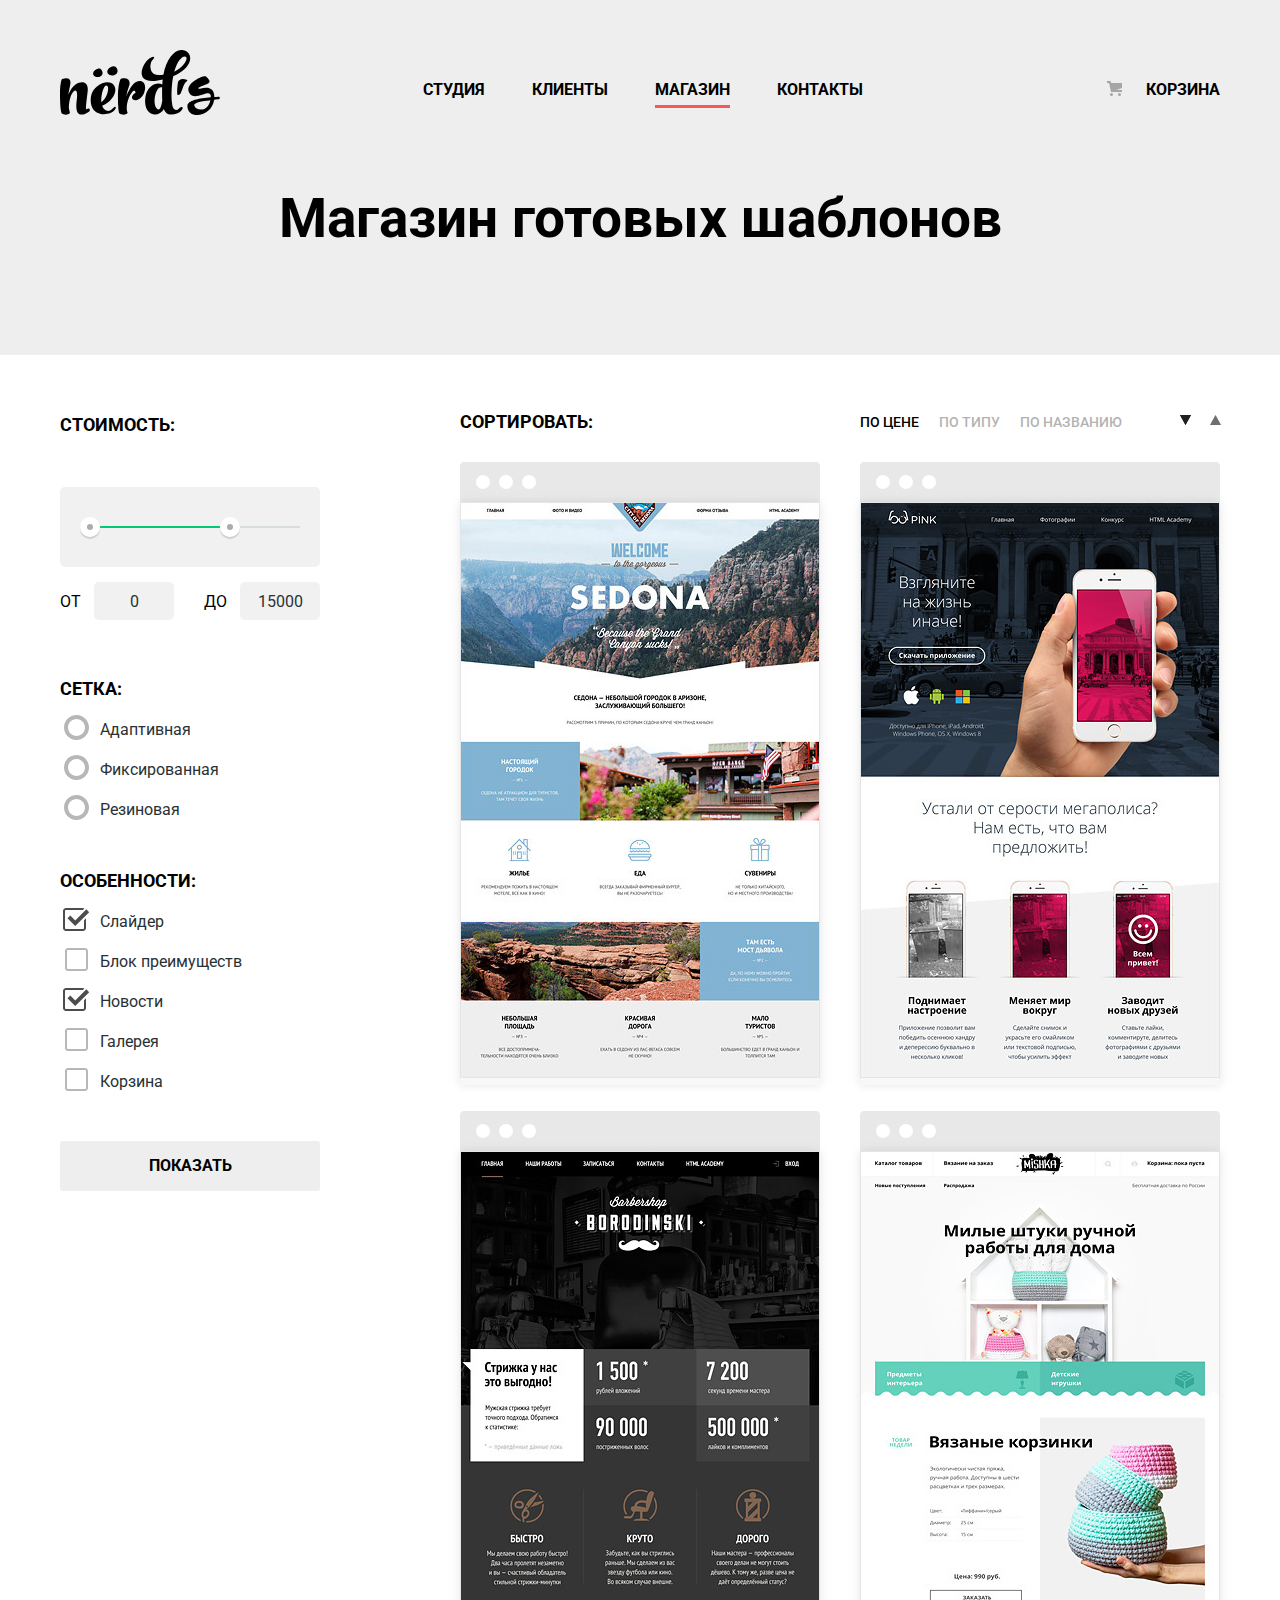
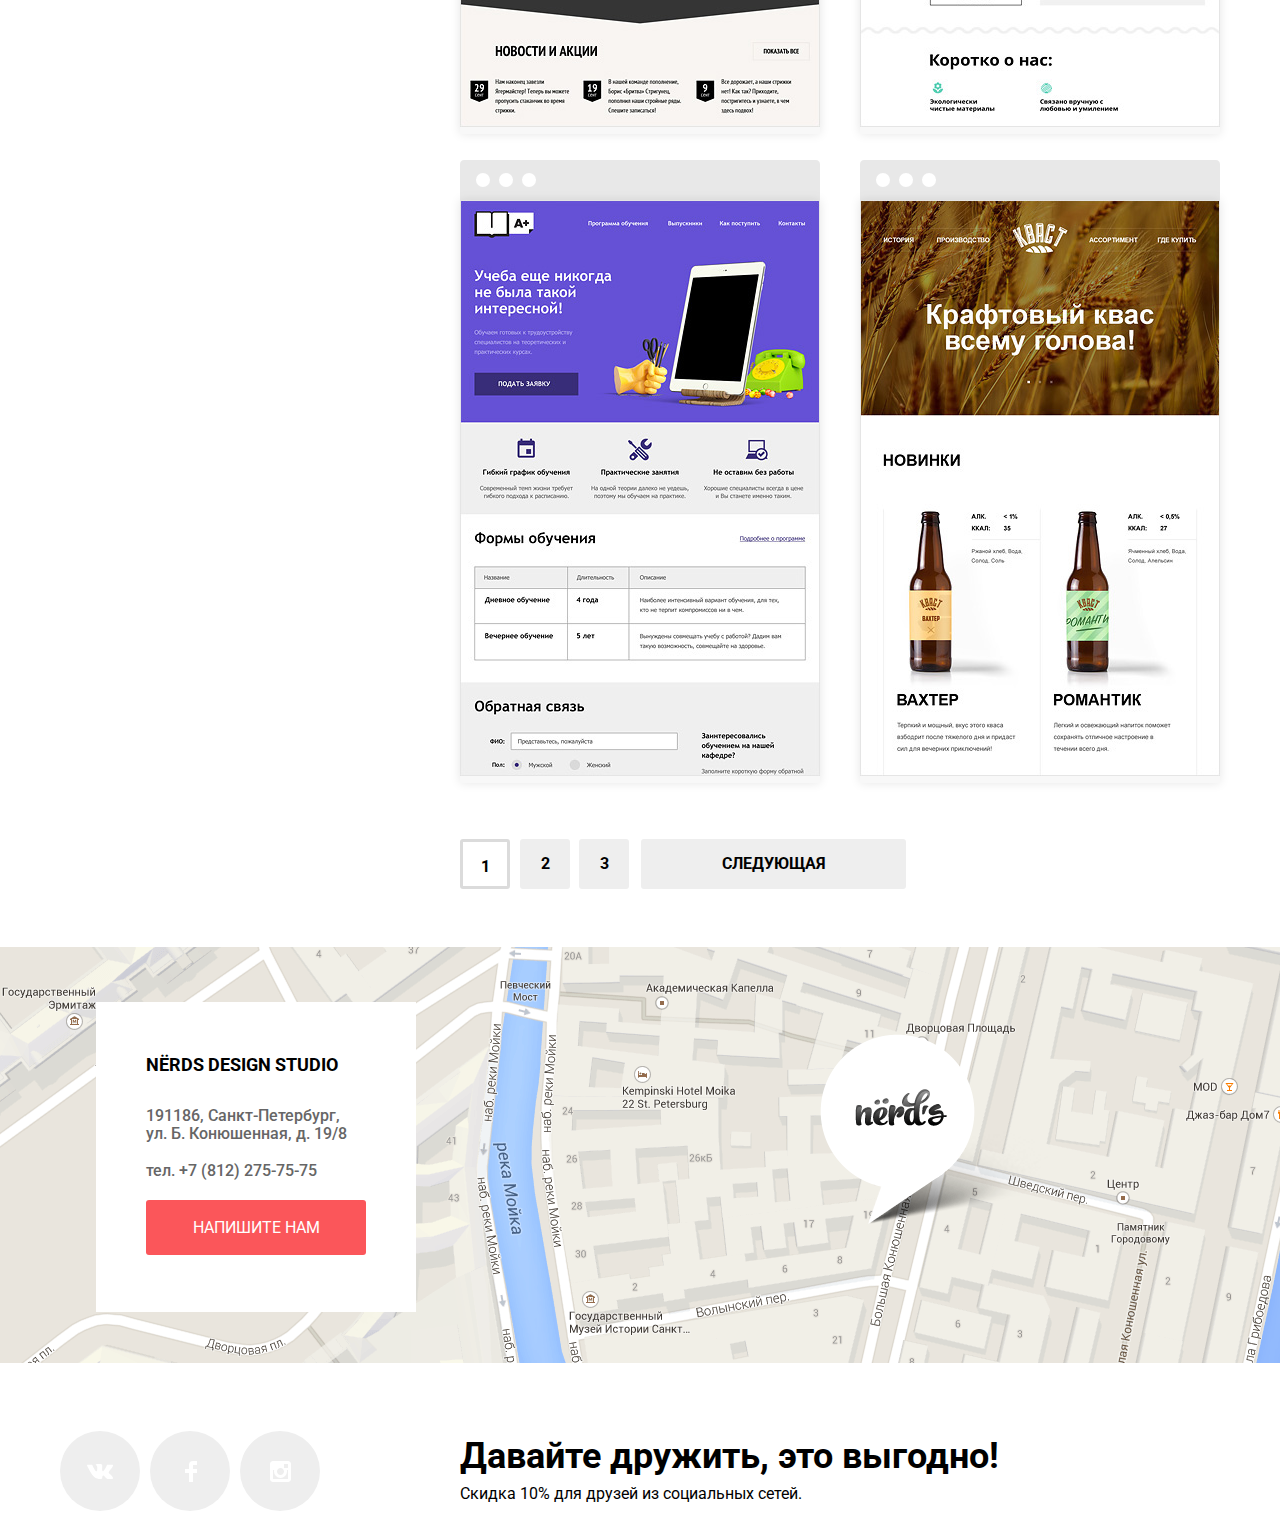
==== commit de34e414: "8" ====
--- a/catalog.html
+++ b/catalog.html
@@ -116,7 +116,8 @@
     		<section class="catalog">
 				<h2 class="visually-hidden">Список готовых шаблонов</h2>
 				<div class="catalog-cont">
-					<ul class="catalog-cont-list">Сортировать:
+					<p class="catalog-cont-p">Сортировать:</p>
+					<ul class="catalog-cont-list">
 						<li> 
 							<a class="catalog-li-pr" href="#">по цене</a>
 						</li>
--- a/css/style.css
+++ b/css/style.css
@@ -875,11 +875,11 @@
 } 
 
 .catalog-item:first-child {
-margin-top: 75px;
+margin-top: 50px;
 } 
 
 .catalog-item:nth-child(2)  {
-margin-top: 75px;
+margin-top: 50px;
 } 
 
 .catalog-list {
@@ -903,6 +903,26 @@
   text-transform:uppercase;
 }
 
+.catalog-cont-p {
+  display: flex;
+  position: relative;
+  list-style: none;
+  margin: 0;
+  margin-top:55px;
+  margin-left: 140px;
+  margin-right: 55px; 
+  font-weight:700;
+  font-size: 18px;
+  text-transform:uppercase;
+}
+
+.catalog-cont {
+  display: flex;
+  padding: 0;
+  margin: 0;
+  
+}
+
 .catalog-li {
   display: flex;
   margin-left: 20px;
@@ -913,7 +933,7 @@
 
 .catalog-li-pr {
   display: flex;
-  padding-left: 245px;
+  padding-left: 52px;
   margin-left: 20px;
   font-size: 14px;
   font-weight: 500;
@@ -935,7 +955,7 @@
   z-index: 100;
   width: 20px;
   height: 20px;
-  right: -65px;
+  right: -69px;
   background-image: url("../img/icon-down-dir.svg");
   background-repeat: no-repeat;
   background-position: 100%;
@@ -947,7 +967,7 @@
   z-index: 100;
   width: 20px;
   height: 20px;
-  right: -100px;
+  right: -99px;
   background-image: url("../img/icon-up-dir.svg");
   background-repeat: no-repeat;
   background-position: 100%;
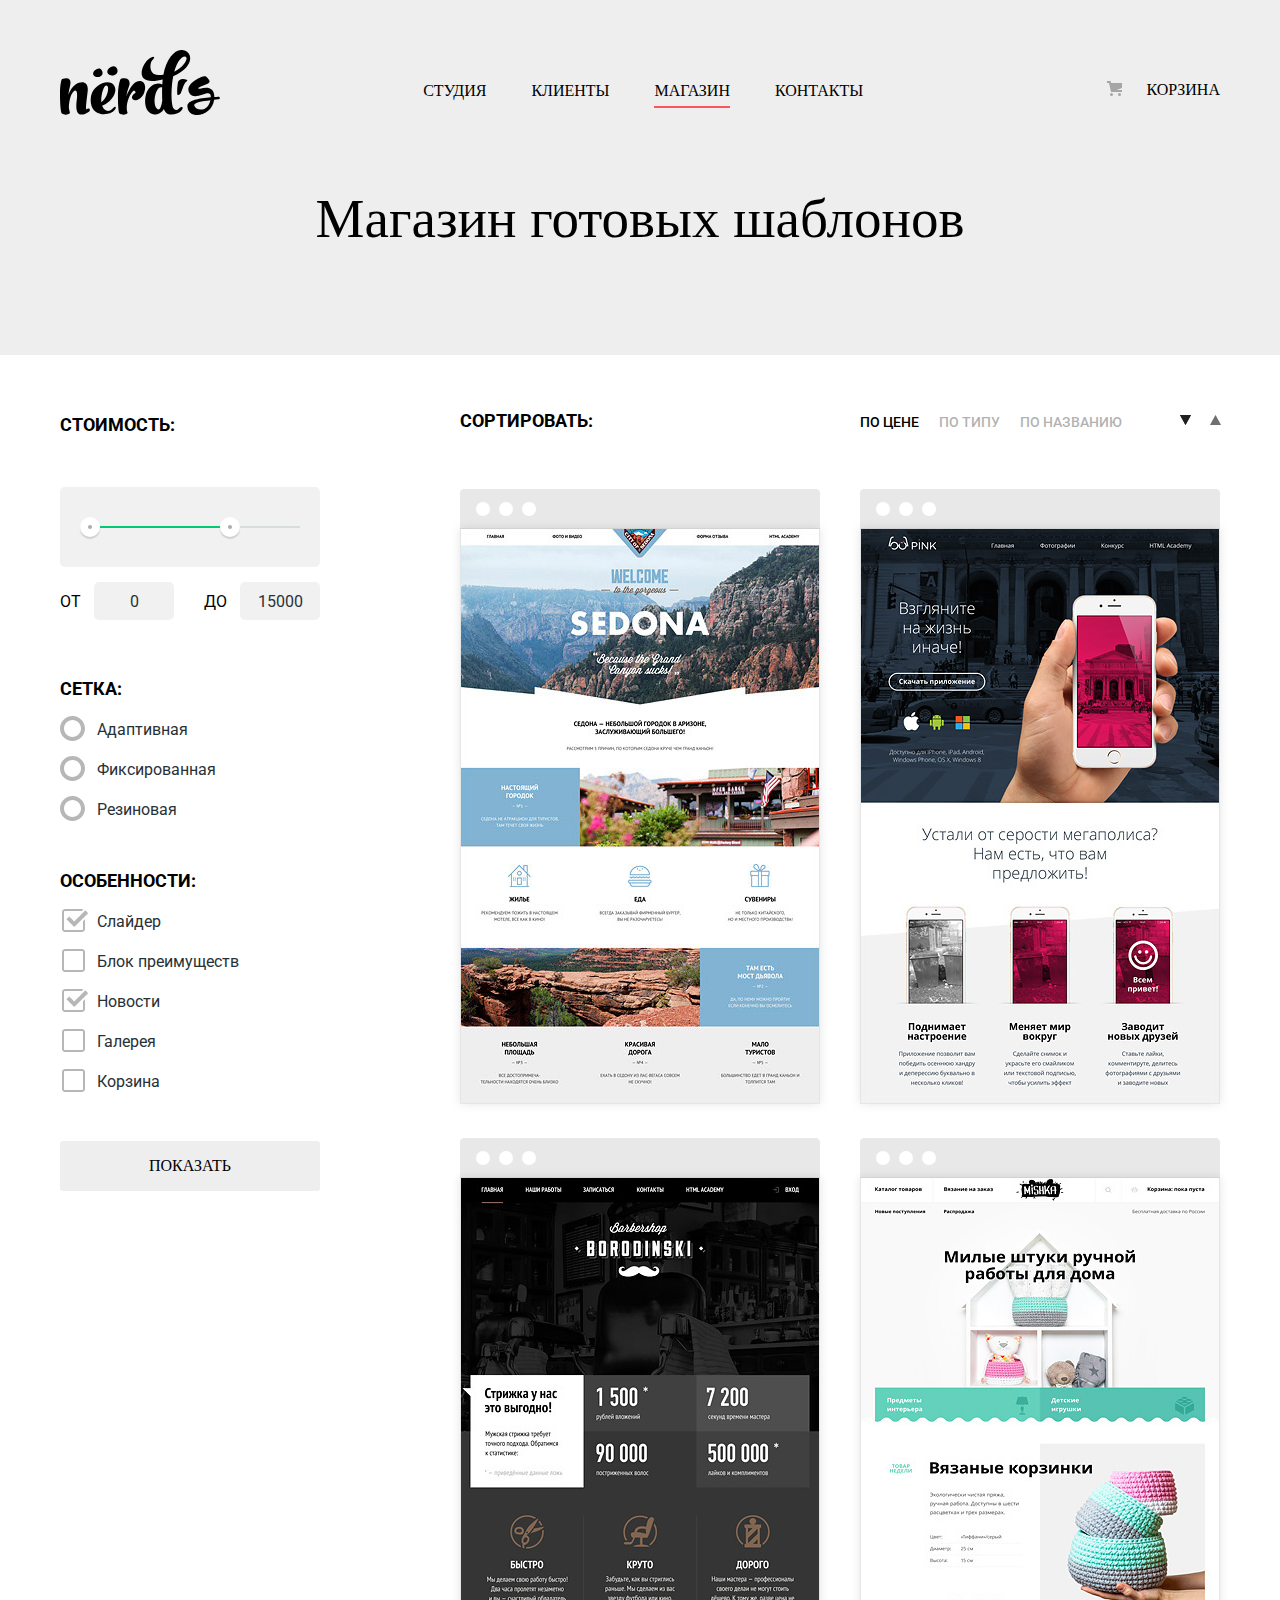
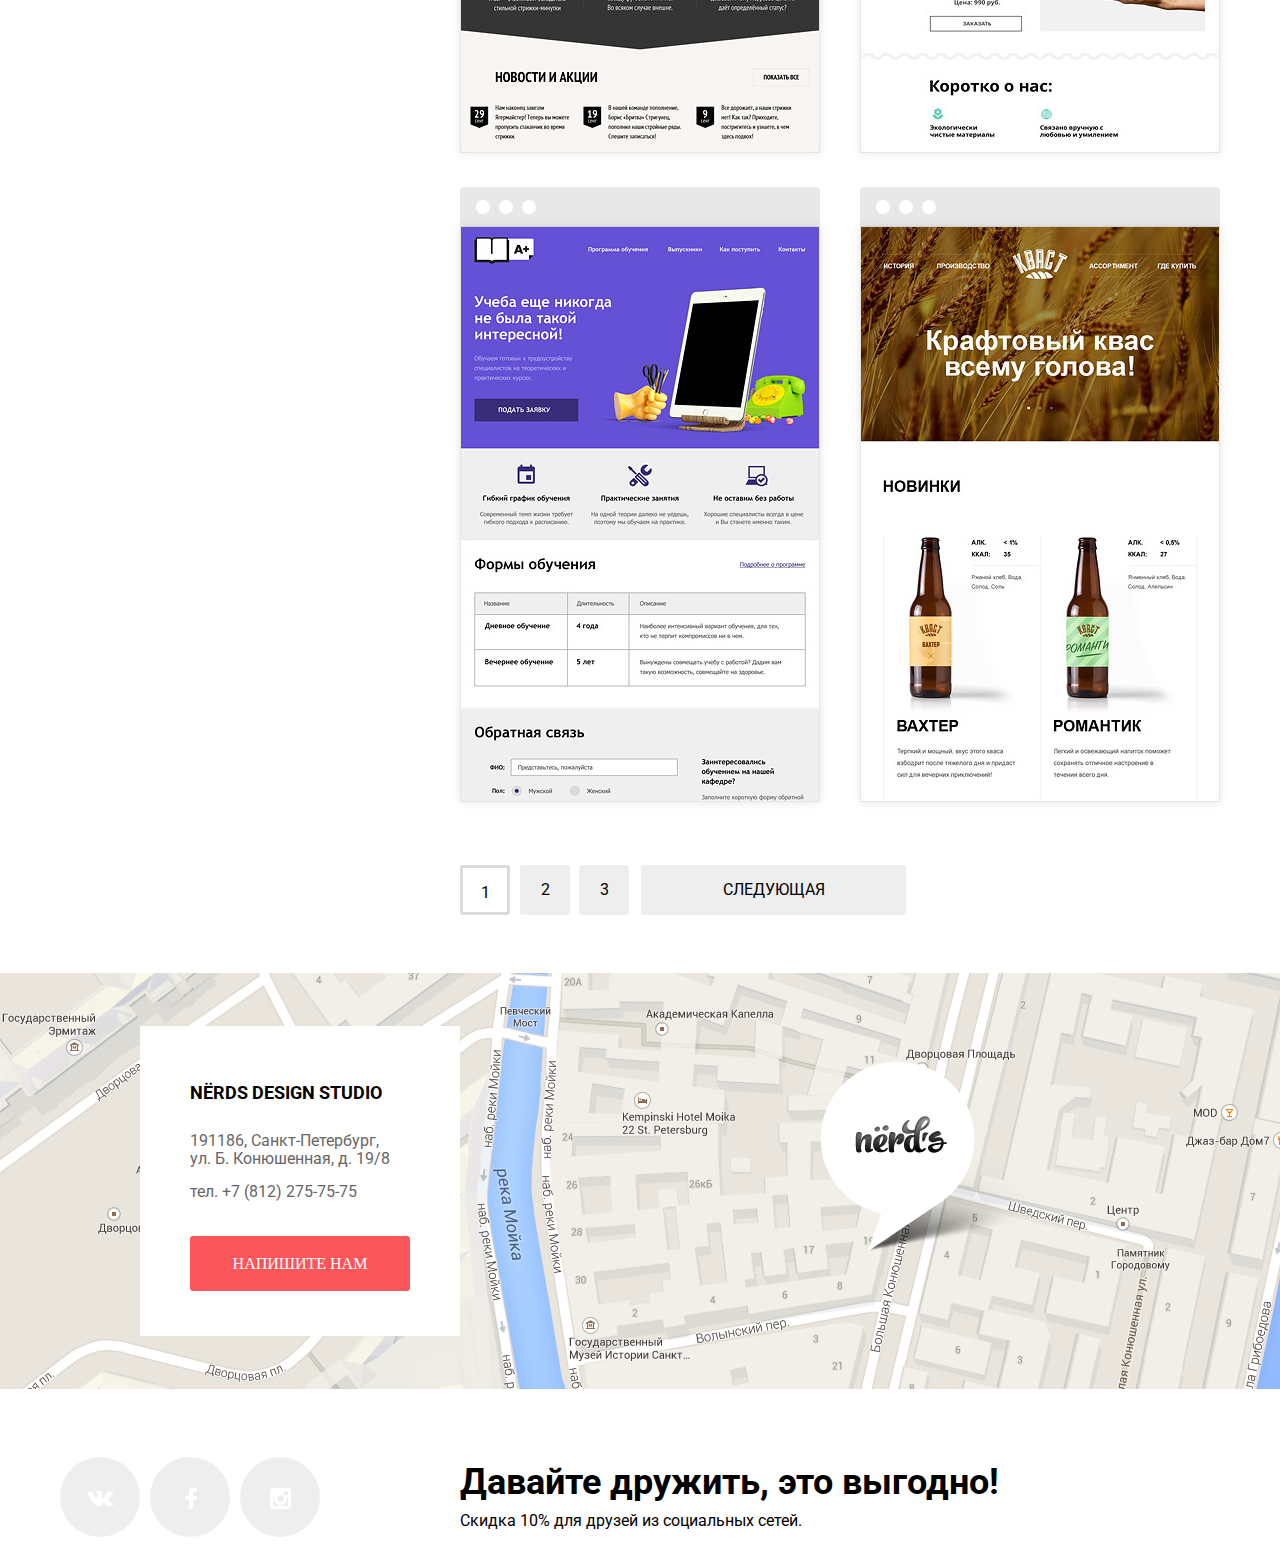
==== commit dba29ab8: "9" ====
--- a/catalog.html
+++ b/catalog.html
@@ -1,288 +1,293 @@
 ﻿<!DOCTYPE html>
 <html lang="ru">
-<head>
-    <meta charset="utf-8">
-    <title>HTML Academy: Нёрдс</title>
-    <link href="https://fonts.googleapis.com/css?family=Roboto:400,500,700&display=swap&subset=cyrillic" rel="stylesheet">
-    <link href="css/normalize.css" rel="stylesheet">
-      <link href="css/style.css" rel="stylesheet">
-</head>
-<body>
-    <header class= "site-header">
-		<div class="containers">
-        	<nav class="site-navigation">
-        		<a class="site-header-logo" href="index.html">
-          		<img src="img/nerds-logo.svg"
-         			width="160" height="65" alt="Логотип дизайн-студии Нёрдс">
-        		</a>
-          		<ul class="main-navigation">
-            		<li><a href="station.html">студия</a></li>
-            		<li><a href="clients.html">клиенты</a></li>
-            		<li class="active"><a href="catalog.html">магазин</a></li>
-            		<li><a href="contacts.html">контакты</a></li>
-          		</ul>
-          		<ul class="user-navigation">
-            		<li class="shopping-cart"> <a class="login-link" href="#">корзина</a></li>
-          		</ul>
-			</nav> 
-        	<section class="down-header">
-          		Магазин готовых шаблонов
+	<head>
+    	<meta charset="utf-8">
+    	<title>HTML Academy: Нёрдс</title>
+    	<link href="https://fonts.googleapis.com/css?family=Roboto:400,500,700&display=swap&subset=cyrillic" rel="stylesheet">
+    	<link href="css/normalize.css" rel="stylesheet">
+      	<link href="css/style.css" rel="stylesheet">
+	</head>
+	<body>
+    	<header class= "site-header">
+			<div class="containers">
+        		<nav class="site-navigation">
+        			<a class="site-header-logo" href="index.html">
+          				<img src="img/nerds-logo.svg" width="160" height="65" alt="Логотип дизайн-студии Нёрдс">
+        			</a>
+          			<ul class="main-navigation">
+            			<li><a href="station.html">студия</a></li>
+            			<li><a href="clients.html">клиенты</a></li>
+            			<li class="active"><a href="catalog.html">магазин</a></li>
+            			<li><a href="contacts.html">контакты</a></li>
+          			</ul>
+          			<ul class="user-navigation">
+            			<li class="shopping-cart"> <a class="login-link" href="#">корзина</a></li>
+          			</ul>
+				</nav> 
+        		<section class="down-header">
+					<p>  
+						Магазин готовых шаблонов
+					</p>	
+				</section>
+			</div>	
+    	</header>
+    	<main>
+			<div class="containers">
+				<div class="main-catalog">	
+      				<section class="filters">
+        				<h2 class="visually-hidden">Фильтр товаров</h2>
+        				<form class="filter" method="get" action="https://echo.htmlacademy.ru">
+							<fieldset class="filter-grid">
+								<legend class="legend-filters">Стоимость:</legend>
+								<div class="range-filter">
+								<div class="range-controls">
+								<div class="scale">
+								<div class="bar"></div>
+								</div>
+								<div class="toggle toggle-min"></div>
+								<div class="toggle toggle-max"></div>
+								</div>
+								<div class="price-controls">
+									<label class="min-price">от <input name="min-price" type="text" value="0"></label>
+									<label class="max-price">до <input name="max-price" type="text" value="15000"></label>
+								</div>
+								</div>
+							</fieldset>   
+							<fieldset class="filter-grid">
+          						<legend class="legend-filters">сетка:</legend>
+          						<ul class="grid-list">
+            						<li class="filter-option">
+              							<input class="visually-hidden filter-input filter-input-radio" type="radio" name="grid-list" id="filter-adaptive" value="grid-adaptive">
+              							<label for="filter-adaptive">
+                							Адаптивная
+              							</label>
+            						</li>
+           				 			<li class="filter-option">
+              							<input class="visually-hidden filter-input filter-input-radio" type="radio" name="grid-list" id="filter-fixed" value="grid-fixed">
+              							<label for="filter-fixed">
+                							Фиксированная
+              							</label>
+            						</li>
+            						<li class="filter-option">
+              							<input class="visually-hidden filter-input filter-input-radio" type="radio" name="grid-list" id="filter-rubber" value="grid-rubber">
+              							<label for="filter-rubber">
+                							Резиновая
+              							</label>
+           							</li>
+          						</ul>
+        					</fieldset>
+       						<fieldset class="filter-grid">
+          						<legend class="legend-filters">особенности:</legend>
+          						<ul class="grid-list">
+            						<li class="filter-option">
+              							<input class="visually-hidden filter-input filter-input-checkbox" type="checkbox" name="slide-list" id="filter-slider" checked>
+              							<label for="filter-slider">
+        	        						Слайдер
+        	      						</label>
+        	    					</li>
+        	    					<li class="filter-option">
+        	      						<input class="visually-hidden filter-input filter-input-checkbox" type="checkbox" name="advantage-list" id="filter-advantage">
+        	      						<label for="filter-advantage">
+        	        						Блок преимуществ
+        	      						</label>
+        	    					</li>
+        	    					<li class="filter-option">
+        	      						<input class="visually-hidden filter-input filter-input-checkbox" type="checkbox" name="news-list" id="filter-news" checked>
+        	      						<label for="filter-news">
+        	       					 		Новости
+        	      						</label>
+        	    					</li>
+        	    					<li class="filter-option">
+        	      						<input class="visually-hidden filter-input filter-input-checkbox" type="checkbox" name="gallery-list" id="filter-gallery">
+        	      						<label for="filter-gallery">
+        	        						Галерея
+        	      						</label>
+        	    					</li>
+        	    					<li class="filter-option">
+        	      						<input class="visually-hidden filter-input filter-input-checkbox" type="checkbox" name="shopping-cart-list" id="filter-shopping-cart">
+        	      						<label for="filter-shopping-cart">
+        	        						Корзина
+        	      						</label>
+        	    					</li>
+        	  					</ul>
+        					</fieldset>
+        					<button class="filter-button" type="submit">показать</button> 
+      					</form>  
+    				</section>
+    				<section class="catalog">
+						<h2 class="visually-hidden">Список готовых шаблонов</h2>
+						<div class="catalog-cont">
+							<p class="catalog-cont-p">Сортировать:</p>
+							<ul class="catalog-cont-list">
+								<li> 
+									<a class="catalog-li-pr" aria-label="Сортировать по цене" href="#">по цене</a>
+								</li>
+								<li>
+						 			<a class="catalog-li" aria-label="Сортировать по типу" href="#">по типу</a>
+								</li>
+								<li>
+						 			<a class="catalog-li" aria-label="Сортировать по названию href="#">по названию</a>
+								</li>
+								<li>
+									<a class="icon-up" aria-label="Сортировать больше" href="#"></a>
+								</li>
+								<li>
+									<a class="icon-up" aria-label="Сортировать меньше" href="#"></a>
+								</li>
+							</ul>
+						</div>
+    	  					<ul class="catalog-list">
+    	    					<li class="catalog-item">
+    	      						<img src="img/img-sedona.jpg" width="360" height="576" alt="шаблон sedona">
+    	      						<div class="catalog-item-list">
+    	        						<h3 class="catalog-item-title">
+    	          							<a class="catalog-site"  href="Sedona-Hover.html">Sedona</a>
+    	        						</h3>
+    	        						<p class="catalog-item-description">
+    	          							Информационный сайт для туристов
+    	        						</p>	
+    	        						<a class="catalog-button" href="shopping-cart.html">9 900 РУБ</a>
+    	      						</div>
+    	    					</li>
+			    	    		<li class="catalog-item">
+    	    			  			<img src="img/img-pink.jpg" width="360" height="576" alt="шаблон pink">
+    	      						<div class="catalog-item-list">
+    	 				       			<h3 class="catalog-item-title">
+    	          							<a class="catalog-site" href="Pink-Hover.html">Pink App</a>
+    	       		 					</h3>
+    	        						<p class="catalog-item-description">
+    	          							Продуктовый лендинг приложения для iOS и Android
+    	        						</p>	
+    	       							<a class="catalog-button" href="shopping-cart.html">9 900 РУБ</a>
+    	      						</div>
+    	    					</li>
+    	    					<li class="catalog-item">
+    	    	  					<img src="img/img-barbershop.jpg" width="360" height="576" alt="шаблон Barbershop">
+    	    	  					<div class="catalog-item-list">
+    	    	    					<h3 class="catalog-item-title">
+    	    	      						<a class="catalog-site" href="Barbershop-Hover.html">Barbershop</a>
+    	    	    					</h3>
+    	    	    					<p class="catalog-item-description">
+    	    	      						Сайт салона красоты. Для мужчин, да
+    	    	    					</p>	
+    	    	    					<a class="catalog-button" href="shopping-cart.html">9 900 РУБ</a>
+    	    	  					</div>
+    	    					</li>		
+    	    					<li class="catalog-item">
+    	      						<img src="img/img-mishka.jpg" width="360" height="576" alt="шаблон Mishka">
+    	      						<div class="catalog-item-list">
+    	        						<h3 class="catalog-item-title">
+    	          							<a  class="catalog-site" href="Mishka-Hover.html">Mishka</a>
+    	        						</h3>
+    	        						<p class="catalog-item-description">
+    	          							Интернет-магазин вязаных игрушек
+    	        						</p>	
+    	        						<a class="catalog-button" href="shopping-cart.html">9 900 РУБ</a>
+    	      						</div>
+    	    					</li>			
+    	    					<li class="catalog-item">
+    	      						<img src="img/img-aplus.jpg" width="360" height="576" alt="шаблон A Plus">
+    	      						<div class="catalog-item-list">
+    	        						<h3 class="catalog-item-title">
+    	          							<a class="catalog-site" href="APlus-Hover.html">A Plus</a>
+    	        						</h3>
+    	        						<p class="catalog-item-description">
+    	          							Лендинг курсов повышения квалификации
+    	        						</p>	
+    	        						<a class="catalog-button" href="shopping-cart.html">9 900 РУБ</a>
+    	      						</div>
+    	    					</li>
+    	   						<li class="catalog-item">
+    	     						<img src="img/img-kvast.jpg" width="360" height="576" alt="шаблон Kvast">
+    	      						<div class="catalog-item-list">
+    	        						<h3 class="catalog-item-title">
+    	          							<a class="catalog-site" href="Kvast-Hover.html">Кваст</a>
+    	        						</h3>
+    	        						<p class="catalog-item-description">  
+    	          							Промо-сайт производителя крафтового кваса
+    	        						</p>
+    	        						<a class="catalog-button" href="shopping-cart.html">9 900 РУБ</a>
+    	      						</div>
+								</li>		
+			  				</ul>
+			  			<div class="pagination">
+			  				<ul class="pagination-list">
+								<li><a class="pagination-item-current" href="#">1</a></li>
+								<li><a class="pagination-item" href="#">2</a></li>
+								<li><a class="pagination-item" href="#">3</a></li>
+			  				</ul>
+			  				<a class="pagination-button" href="#">следующая</a>
+			  			</div>
+					</section>
+				</div>
+			</div>	
+			<section class="map">
+				<div class="container-map">
+					<img class="maps" src="img/maps.png" width="1440" height="416" alt=" Адрес: Санкт-Петербург,  ул. Б. Конюшенная, д. 19/8 ">
+					<img class="map-marker" src="img/map-marker.png" width="231" height="190" alt="Указатель">
+					<div class="modal-map">
+						<div class="modal">
+							<p class="modal-head">
+								NЁRDS DESIGN STUDIO
+							</p>
+							<p class="modal-text">
+								191186, Санкт-Петербург,
+								ул. Б. Конюшенная, д. 19/8					
+							</p>
+							<a href="tel:+78122757575" class="modal-text modal-tel"> тел. +7 (812) 275-75-75</a>				
+						</div>	
+						<a href="#" class="modal-button"> напишите нам </a>
+					</div>
+				</div>
 			</section>
-		</div>	
-    </header>
-    <main>
-		<div class="containers">
-			<div class="main-catalog">	
-      		<section class="filters">
-        		<h2 class="visually-hidden">Фильтр товаров</h2>
-        		<form class="filter" method="get" action="https://echo.htmlacademy.ru">
-					<fieldset class="filter-grid">
-						<legend class="legend-filters">Стоимость:</legend>
-						<div class="range-filter">
-						<div class="range-controls">
-						<div class="scale">
-						<div class="bar"></div>
-						</div>
-						<div class="toggle toggle-min"></div>
-						<div class="toggle toggle-max"></div>
-						</div>
-							<div class="price-controls">
-								<label class="min-price">от <input name="min-price" type="text" value="0"></label>
-								<label class="max-price">до <input name="max-price" type="text" value="15000"></label>
+			<section class="pop">
+				<div class="containers">
+					<div class="pop-up">
+						<h2>Напишите нам</h2>
+						<form class="feedback-form" action="https://echo.htmlacademy.ru" method="post">
+							<div class="feedback-item">
+								<p class="feedback-item-name">
+									<label>
+										Ваше имя:
+										<input type="text" name="name" placeholder="Имя Фамилия">
+									</label>
+								</p>
+								<p class="feedback-item-mail">
+									<label>
+										Ваш e-mail:
+										<input type="text" name="e-mail" placeholder="email@example.com">
+									</label>
+								</p>
 							</div>
-						</div>
-					</fieldset>   
-					<fieldset class="filter-grid">
-          				<legend class="legend-filters">сетка:</legend>
-          				<ul class="grid-list">
-            				<li class="filter-option">
-              					<input class="visually-hidden filter-input filter-input-radio" type="radio" name="grid-list" id="filter-adaptive" value="grid-adaptive">
-              					<label for="filter-adaptive">
-                					Адаптивная
-              					</label>
-            				</li>
-           				 	<li class="filter-option">
-              					<input class="visually-hidden filter-input filter-input-radio" type="radio" name="grid-list" id="filter-fixed" value="grid-fixed">
-              					<label for="filter-fixed">
-                					Фиксированная
-              					</label>
-            				</li>
-            				<li class="filter-option">
-              					<input class="visually-hidden filter-input filter-input-radio" type="radio" name="grid-list" id="filter-rubber" value="grid-rubber">
-              					<label for="filter-rubber">
-                					Резиновая
-              					</label>
-           					</li>
-          				</ul>
-        			</fieldset>
-       				<fieldset class="filter-grid">
-          				<legend class="legend-filters">особенности:</legend>
-          				<ul class="grid-list">
-            				<li class="filter-option">
-              					<input class="visually-hidden filter-input filter-input-checkbox" type="checkbox" name="slide-list" id="filter-slider" checked>
-              					<label for="filter-slider">
-        	        				Слайдер
-        	      				</label>
-        	    			</li>
-        	    			<li class="filter-option">
-        	      				<input class="visually-hidden filter-input filter-input-checkbox" type="checkbox" name="advantage-list" id="filter-advantage">
-        	      				<label for="filter-advantage">
-        	        				Блок преимуществ
-        	      				</label>
-        	    			</li>
-        	    			<li class="filter-option">
-        	      				<input class="visually-hidden filter-input filter-input-checkbox" type="checkbox" name="news-list" id="filter-news" checked>
-        	      				<label for="filter-news">
-        	       					 Новости
-        	      				</label>
-        	    			</li>
-        	    			<li class="filter-option">
-        	      				<input class="visually-hidden filter-input filter-input-checkbox" type="checkbox" name="gallery-list" id="filter-gallery">
-        	      				<label for="filter-gallery">
-        	        				Галерея
-        	      				</label>
-        	    			</li>
-        	    			<li class="filter-option">
-        	      				<input class="visually-hidden filter-input filter-input-checkbox" type="checkbox" name="shopping-cart-list" id="filter-shopping-cart">
-        	      				<label for="filter-shopping-cart">
-        	        				Корзина
-        	      				</label>
-        	    			</li>
-        	  			</ul>
-        			</fieldset>
-        			<button class="filter-button" type="submit">показать</button> 
-      			</form>  
-    		</section>
-    		<section class="catalog">
-				<h2 class="visually-hidden">Список готовых шаблонов</h2>
-				<div class="catalog-cont">
-					<p class="catalog-cont-p">Сортировать:</p>
-					<ul class="catalog-cont-list">
-						<li> 
-							<a class="catalog-li-pr" href="#">по цене</a>
-						</li>
-						<li>
-						 	<a class="catalog-li" href="#">по типу</a>
-						</li>
-						<li>
-						 <a class="catalog-li" href="#">по названию</a>
-						</li>
-						<li><a class="icon-up" href="#"></a></li>
-						<li><a class="icon-up" href="#"></a></li>
+							<p class="feedback-item-text">
+								<label>
+									Текст письма:
+									<textarea name="text" placeholder="В свободной форме" style="margin: 0px; width: 760px; height: 118px;"></textarea>
+								</label>
+							</p>
+							<button class="md-btn" type="submit">Отправить</button>
+							<button class="close-modal-button" type="button" name="close-button">Закрыть</button>
+						</form>
+					</div>
+				</div>
+			</section>
+		</main>
+		<footer class="site-footer">
+			<div class="containers">
+				<div class="footer"> 
+					<ul class="footer-social-item">
+						<li><a class="social social-button-vk" href="#" aria-label="Наша дизайн студия в Вконтакте"></a></li>
+						<li><a class="social social-button-fb" href="#" aria-label="Наша дизайн студия в Фейсбук"></a></li>
+						<li><a class="social social-button-in" href="#" aria-label="Наша дизайн студия в Инстаграм"></a></li>
 					</ul>
-				</div>
-    	  		<ul class="catalog-list">
-    	    		<li class="catalog-item">
-    	      			<img src="img/img-sedona.jpg" width="360" height="576" alt="шаблон sedona">
-    	      			<div class="catalog-item-list">
-    	        			<h3 class="catalog-item-title">
-    	          				<a class="catalog-site"  href="Sedona-Hover.html">Sedona</a>
-    	        			</h3>
-    	        			<p class="catalog-item-description">
-    	          				Информационный сайт для туристов
-    	        			</p>	
-    	        			<a class="catalog-button" href="shopping-cart.html">9 900 РУБ</a>
-    	      			</div>
-    	    		</li>
-    	    		<li class="catalog-item">
-    	      			<img src="img/img-pink.jpg" width="360" height="576" alt="шаблон pink">
-    	      			<div class="catalog-item-list">
-    	        			<h3 class="catalog-item-title">
-    	          				<a class="catalog-site" href="Pink-Hover.html">Pink App</a>
-    	       		 		</h3>
-    	        			<p class="catalog-item-description">
-    	          				Продуктовый лендинг приложения для iOS и Android
-    	        			</p>	
-    	       				<a class="catalog-button" href="shopping-cart.html">9 900 РУБ</a>
-    	      			</div>
-    	    		</li>
-    	    		<li class="catalog-item">
-    	    	  		<img src="img/img-barbershop.jpg" width="360" height="576" alt="шаблон Barbershop">
-    	    	  		<div class="catalog-item-list">
-    	    	    		<h3 class="catalog-item-title">
-    	    	      			<a class="catalog-site" href="Barbershop-Hover.html">Barbershop</a>
-    	    	    		</h3>
-    	    	    		<p class="catalog-item-description">
-    	    	      			Сайт салона красоты. Для мужчин, да
-    	    	    		</p>	
-    	    	    		<a class="catalog-button" href="shopping-cart.html">9 900 РУБ</a>
-    	    	  		</div>
-    	    		</li>		
-    	    		<li class="catalog-item">
-    	      			<img src="img/img-mishka.jpg" width="360" height="576" alt="шаблон Mishka">
-    	      			<div class="catalog-item-list">
-    	        			<h3 class="catalog-item-title">
-    	          				<a  class="catalog-site" href="Mishka-Hover.html">Mishka</a>
-    	        			</h3>
-    	        			<p class="catalog-item-description">
-    	          				Интернет-магазин вязаных игрушек
-    	        			</p>	
-    	        			<a class="catalog-button" href="shopping-cart.html">9 900 РУБ</a>
-    	      			</div>
-    	    		</li>			
-    	    		<li class="catalog-item">
-    	      			<img src="img/img-aplus.jpg" width="360" height="576" alt="шаблон A Plus">
-    	      			<div class="catalog-item-list">
-    	        			<h3 class="catalog-item-title">
-    	          				<a class="catalog-site" href="APlus-Hover.html">A Plus</a>
-    	        			</h3>
-    	        			<p class="catalog-item-description">
-    	          				Лендинг курсов повышения квалификации
-    	        			</p>	
-    	        			<a class="catalog-button" href="shopping-cart.html">9 900 РУБ</a>
-    	      			</div>
-    	    		</li>
-    	   			<li class="catalog-item">
-    	     			<img src="img/img-kvast.jpg" width="360" height="576" alt="шаблон Kvast">
-    	      			<div class="catalog-item-list">
-    	        			<h3 class="catalog-item-title">
-    	          				<a class="catalog-site" href="Kvast-Hover.html">Кваст</a>
-    	        			</h3>
-    	        			<p class="catalog-item-description">  
-    	          				Промо-сайт производителя крафтового кваса
-    	        			</p>
-    	        			<a class="catalog-button" href="shopping-cart.html">9 900 РУБ</a>
-    	      			</div>
-					</li>		
-			  	</ul>
-			  	<div class="pagination">
-			  		<ul class="pagination-list">
-						<li><a class="pagination-item-current" href="#">1</a></li>
-						<li><a class="pagination-item" href="#">2</a></li>
-						<li><a class="pagination-item" href="#">3</a></li>
-			  		</ul>
-			  		<button class="pagination-button ">следующая</button>
-			  	</div>
-			</section>
+					<p class="footer-promo">
+						<b>Давайте дружить, это выгодно!</b>
+						Скидка 10% для друзей из социальных сетей.
+					</p>
+				</div>
 			</div>
-		</div>	
-		<section class="map">
-			<div class="container-map">
-				<img class="maps" src="img/maps.png" width="1440" height="416" alt=" Адрес: Санкт-Петербург,  ул. Б. Конюшенная, д. 19/8 ">
-				<img class="map-marker" src="img/map-marker.png" width="231" height="190" alt="Указатель">
-				<div class="modal-map">
-					<div class="modal">
-						<p class="modal-head">
-							NЁRDS DESIGN STUDIO
-						</p>
-						<p class="modal-text">
-							191186, Санкт-Петербург,<br> 
-							ул. Б. Конюшенная, д. 19/8<br>					
-						</p>
-							<a href="tel:+78122757575" class="modal-text modal-tel"> тел. +7 (812) 275-75-75</a>				
-					</div>	
-					<a href="#" class="modal-button"> напишите нам </a>
-				</div>
-			</div>
-		</section>
-		<section class="pop">
-			<div class="containers">
-				<div class="pop-up">
-					<h2>Напишите нам</h2>
-					<form class="feedback-form" action="https://echo.htmlacademy.ru" method="post">
-						<div class="feedback-item">
-						<p class="feedback-item-name">
-							<label>
-								Ваше имя:
-								<input type="text" name="name" placeholder="Имя Фамилия">
-							</label>
-						</p>
-						<p class="feedback-item-mail">
-							<label>
-								Ваш e-mail:
-								<input type="text" name="e-mail" placeholder="email@example.com">
-							</label>
-						</p>
-						</div>
-						<p class="feedback-item-text">
-							<label>
-								Текст письма:
-								<textarea name="text" placeholder="В свободной форме" style="margin: 0px; width: 760px; height: 118px;"></textarea>
-							</label>
-						</p>
-						<button class="md-btn" type="submit">Отправить</button>
-						<button class="close-modal-button" type="button" name="close-button">Закрыть</button>
-					</form>
-				</div>
-			</div>
-		</section>
-	</main>
-	<footer class="site-footer">
-		<div class="containers">
-			<div class="footer"> 
-				<ul class="footer-social-item">
-					<li><a class="social social-button-vk" href="#" aria-label="Наша дизайн студия в Вконтакте"></a></li>
-					<li><a class="social social-button-fb" href="#" aria-label="Наша дизайн студия в Фейсбук"></a></li>
-					<li><a class="social social-button-in" href="#" aria-label="Наша дизайн студия в Инстаграм"></a></li>
-				</ul>
-				<p class="footer-promo">
-					<b>Давайте дружить, это выгодно!</b>
-					Скидка 10% для друзей из социальных сетей.
-				</p>
-			</div>
-		</div>
-	</footer>
-	<script src="js/popup.js">
-	</script>	
-</body>
+		</footer>
+		<script src="js/popup.js">
+		</script>	
+	</body>
 </html>--- a/css/style.css
+++ b/css/style.css
@@ -4,14 +4,14 @@
 
 *, *::before, *::after { 
   box-sizing: inherit;
-/*! outline: 1px dashed red; */
+/*  outline: 1px dashed red; */
 }
 
 body {
   margin: 0;
   padding: 0;
   min-width: 1200px;
-  font-family: 'Roboto', Arial, sans-serif;
+  font-family: "Roboto Medium", "Roboto",Arial, sans-serif;
   font-size: 16px;
   line-height: 24px;
   font-weight: 400;
@@ -36,7 +36,15 @@
 }
 
 .site-navigation a {
+  font-family: Roboto Medium;
+  line-height: 30px;
+  font-weight: 300; 
   color: #000000;
+  padding: 0 5px;
+}
+
+.site-navigation a:first-child {
+  padding:0;
 }
 
 .site-navigation a:hover,
@@ -52,6 +60,13 @@
 .site-navigation a:active,
 .user-navigation a:active {
   color: #bdbdbd;
+}
+
+.down-header p {
+  font-family: Roboto Medium;
+  font-weight: 400;
+  margin: 0;
+  padding: 0;
 }
 
 .service p {
@@ -89,8 +104,8 @@
 .main-navigation {
   display: flex;
   justify-content: space-between;
-  width: 440px;
-  padding: 0;
+  width: 500px;
+  padding: 0 30px;
   padding-top: 58px;
   list-style: none;
 }
@@ -135,7 +150,7 @@
 }
 
 .active {
-  border-bottom: 3px solid #fb565a;
+  border-bottom: 2px solid #fb565a;
 }
 
 .slider {
@@ -175,7 +190,7 @@
   content: ""; 
   position: absolute;
   top: 16px;
-  left: 134px;
+  left: 95px;
   z-index: 1; 
   width: 18px;
   height: 18px;  
@@ -228,7 +243,7 @@
   z-index: 2;
   width: 8px;
   height: 8px;
-  left: 139px;
+  left: 100px;
   top: 21px;
   background-color: inherit;
   border: 2px solid #c1c1c1;
@@ -237,26 +252,27 @@
 
 .slider-item h3 {
   max-width: 600px;
-  margin-top: -12px;
+  margin-top: -11px;
   font-size: 55px;
   line-height: 55px;
   font-weight: 500;
 }
 
 .slider-item p {
+  color: #283136;
   max-width: 430px;
-  margin-top: -25px;
+  margin-top: -26px;
 }
 
 .slider-item-button {
+  font-family: Roboto Medium;
   display: block;
   width: 240px;
   height: 50px;
-  padding: 13px 0;
+  padding: 5px 5px;
   margin-top: 38px;
-  
-  font-size: 16px;
-  line-height: 18px;
+  font-size: 16px;
+  line-height: 40px;
   color: #ffffff;
   text-transform: uppercase;
   text-align: center;  
@@ -265,7 +281,11 @@
   border-radius: 3px;
   border: none;
 }
-.button-red,
+
+.button-red{
+  background-color: #fb565a;
+}
+
 .button-red:hover {
   background-color: #e74246;
 }
@@ -278,7 +298,11 @@
   background-color: #d7373b;
 }
 
-.button-green,
+.button-green {
+  background-color: #00ca74;
+}
+
+
 .button-green:hover {
   background-color: #00bc6c;
 }
@@ -291,7 +315,11 @@
   background-color: #00aa62;
 }
 
-.button-yelow,
+.button-yelow {
+  background-color: #efc84a;
+}
+
+
 .button-yelow:hover {
   background-color: #eab534;
 }
@@ -339,8 +367,9 @@
 }
 
 .list-service-item h3 {
-  margin: 0;
-  margin-top: 15px;
+  font-family: Roboto;
+  margin: 0;
+  margin-top: 16px;
   font-size: 24px;
   line-height: 30px;
   text-align: left;
@@ -349,23 +378,30 @@
 }
 
 .list-service-description{
+  font-family: Roboto;
+  padding: 1px 50px 1px 0;
   margin: 0;
   margin-top: 18px;
+
 }
 
 .list-service .button {
  display: block;
-  width: 160px;
-  height: 50px;
-  margin: 0;
-  margin-top: 31px;
-  padding: 15px;  
-  font-size: 16px;
-  line-height: 18px;
-  color: #ffffff;
-  text-transform: uppercase;
-  text-align: center;
+ font-family; Roboto Medium;
+ width: 160px;
+ height: 50px;
+ margin: 0;
+ margin-top: 31px;
+ font-size: 16px;
+ line-height: 50px;
+ color: #ffffff;
+ text-transform: uppercase;
+ text-align: center;
+ text-decoration: none;
   text-decoration: none;  
+ text-decoration: none;
+ font-weight: 500;
+ border-radius: 3px;
 }
 
 
@@ -385,22 +421,28 @@
 }
 
 .abot-us-head {
+  font-family: Roboto Medium;
   font-size: 45px;
   line-height: 45px;
+  padding-right: 130px;
+
   margin: 0;
   margin-top: 75px; 
 }
 
 .about-us-text {
+  font-family: Roboto;
   font-size: 16px;
   line-height: 24px;
   text-align: left;
   color: #283136;
   margin: 0;
   margin-top: 30px;
+  padding-right: 120px; 
 }
 
 .about-us-left h3 {
+  font-family: Roboto;
   font-size: 16px;
   line-height: 24px;
   text-align: left;
@@ -412,9 +454,10 @@
 }
 
 .about-us li {
+  font-family: Roboto;
   list-style: none;
   font-size: 16px;
-  line-height: 47px;
+  line-height: 46px;
   color: #283136;
   margin: 0;
 
@@ -426,7 +469,7 @@
   content: "";
   position: absolute;
   display: block;
-  margin-top: 19px;
+  margin-top: 21px;
   border-top: 2px solid #fb565a;
   width: 25px;
   left: 1px;
@@ -446,9 +489,10 @@
 }
 
 .about-us-right h2 {
-  margin: 0;
-  padding: 0;
-  margin-top: 40px;
+  font-family: Roboto;
+  margin: 0;
+  padding: 0;
+  margin-top: 46px;
   margin-bottom:20px;
   font-size: 16px;
   font-weight: 700;
@@ -479,6 +523,7 @@
 /* words*/
 
 .details { 
+  font-family: Roboto;
   height: 30px;
   line-height: 18px;
   color: #283136;
@@ -496,6 +541,7 @@
  
 .work {
   display: flex;
+  position:relative;
   align-items: center;
   justify-content: space-between;
   border-top: 3px #eeeeee solid;
@@ -516,6 +562,7 @@
   width: 260px;
   height: 180px;
 }
+
  
 .work-site {
   display: flex;
@@ -544,7 +591,7 @@
   content:"";
   position:absolute;
   z-index: 100;
-  border-right: 3px #eeeeee solid;
+  border-right: 2px #eeeeee solid;
   left: -20px;
   top: 63px;
   height: 55px;
@@ -554,11 +601,15 @@
   border: none;
 }
 
+.cont-mod {
+  margin: 0 auto;
+}
 
 .container-map {
   display: flex;
   position: relative;
-  width: 1440px;
+  z-index: 1;
+  /* width: 1440px; */
   padding: 0;
   margin: 0 auto; 
 }
@@ -568,7 +619,15 @@
   position: absolute;
   z-index: 100;
   left: 820px ;
-  top:87px;
+  top:88px;
+}
+
+.frame {
+  position: relative;
+  z-index: 2;
+  width: 100%;
+
+  border: none;
 }
 
 .modal-map {
@@ -577,8 +636,8 @@
   margin: 0;
   position: absolute;
   z-index: 100;
-  left: 96px;
-  top: 55px;
+  left: 140px;
+  top: 53px;
   width: 320px;
   height: 310px;
   background-color: #ffffff;
@@ -592,28 +651,32 @@
 
 
 .modal-head {
+  font-family: Roboto;
   font-size: 18px;
   text-transform: uppercase;
   font-weight: 700;
   margin:0;
-  margin-top: 51px;
+  margin-top: 55px;
   padding: 0;
 }
 
 .modal-text {
+  font-family: Roboto;
   font-size: 16px;
   line-height: 18px;
-  font-weight: 500;
+  font-weight: 400;
   text-align: left;
   color: #666666;
   margin: 0;
-  margin-top: 11px;
-  padding: 0;
+  margin-top: 12px;
+  padding: 0;
+  padding-right: 60px;
   text-transform: none;
 }
 
 .modal-tel {
   margin: 0;
+  margin-bottom: 20px;
 }
 
 
@@ -726,6 +789,7 @@
 }
 
 .modal-button {
+  font-family: Roboto Medium;
   width: 220px;
   height: 55px;
   margin: 0 50px;
@@ -735,6 +799,7 @@
   color: #ffffff;
   text-transform: uppercase;
   text-align: center;
+  justify-content: center;
   text-decoration: none;
   border-radius: 3px;
   border: none;
@@ -865,8 +930,10 @@
 .catalog-item {
   position: relative;
   width: 360px;
+  height: 576px;
   margin-left: 140px;
-  margin-bottom: 66px;
+  margin-bottom: 73px;
+  
  }
  
  .catalog-item:nth-child(even) {
@@ -875,11 +942,11 @@
 } 
 
 .catalog-item:first-child {
-margin-top: 50px;
+margin-top: 76px;
 } 
 
 .catalog-item:nth-child(2)  {
-margin-top: 50px;
+margin-top: 76px;
 } 
 
 .catalog-list {
@@ -908,11 +975,12 @@
   position: relative;
   list-style: none;
   margin: 0;
-  margin-top:55px;
+  margin-top:54px;
   margin-left: 140px;
   margin-right: 55px; 
   font-weight:700;
   font-size: 18px;
+  font-family: Roboto;
   text-transform:uppercase;
 }
 
@@ -987,13 +1055,19 @@
 }
 
 .catalog-item-list {
+  display: flex;
+  flex-direction: column;
+  justify-content: space-between;
+  padding: 0;
+  margin: 0;
   position: absolute;
   z-index: 100;
-  bottom: 0;
+  bottom: 0px;
   width: 360px;
   height: 230px;
   background-color: #eeeeee;
   opacity: 0;
+
 }
 
 .catalog-item:hover .catalog-item-list {
@@ -1007,7 +1081,7 @@
 .catalog-item::after {
   content: "";
   position: absolute;
-  top: -40px;
+  top: -39px;
   left: 0px;
   width: 360px;
   height: 40px;
@@ -1015,6 +1089,7 @@
   background-repeat: no-repeat;
   background-position: 100%;
   opacity: 0.12;
+
 }
 
 .catalog-item:hover::after {
@@ -1037,7 +1112,6 @@
   margin: 0;
 
 }
-
 
 .pagination-item {
   display: block;
@@ -1047,7 +1121,6 @@
   color: #000000;
   border-radius: 3px;
   line-height: 50px;
-  font-weight: 700; 
   text-align: center;
   margin-right: 9px;
 } 
@@ -1061,7 +1134,6 @@
   border: 3px solid #dbdbdb;
   border-radius: 3px;
   line-height: 50px;
-  font-weight: 700; 
   text-align: center;
   margin: 0;
   margin-right: 10px;
@@ -1091,7 +1163,6 @@
   background-color: #eeeeee;
   text-align: center;
   line-height: 50px;
-  font-weight: 700;
   text-transform: uppercase;
   text-decoration: none;
   border-radius: 3px;
@@ -1099,10 +1170,11 @@
 }
 
 .catalog-site {
+  font-family: Roboto;
   display: block;
   padding: 0;
   margin: 0;
-  margin-top: 25px;
+  margin-top: 30px;
   text-align: center;
   font-size: 18px;
   font-weight: 700;
@@ -1121,27 +1193,34 @@
 }
 
 .catalog-item-description {
+  font-family: Roboto;
   display: flex;
   flex-wrap: wrap;
-  padding: 5px 80px;
-  line-height: 20px;
-  margin: 0;
-  margin-top: -10px;
-  margin-bottom: 20px;
+  padding: 1px 80px;
+  line-height: 18px;
+  margin: 0;
+
+  
   text-align: center;
   font-size: 16px;
   color: #666666;
 }
 
+.catalog-item-title {
+  margin: 0;
+  padding: 0;
+}
+
 .catalog-button {
-  display: block;  
+  font-family: Roboto Medium;  
   width: 200px;
   height: 50px;
   padding: 0;
   margin: 0 80px;
-  margin-bottom: 25px;
-  font-size: 16px;
-  font-weight: 700;
+  margin-bottom: 42px;
+  margin-top: 15px;
+  font-size: 16px;
+  font-weight: 500;
   line-height: 50px;
   background-color: #fb565a;
   color: #ffffff;
@@ -1177,10 +1256,10 @@
 
 .legend-filters {
   margin: 0;
-
   font-size: 18px;
-  font-weight: 700;
+  font-weight:700;
   text-transform:uppercase;
+  font-family: Roboto;
 }
  
 .grid-list {
@@ -1199,16 +1278,21 @@
 }
 
 .filter-option label {
+  font-family: Roboto;
+
   position: relative;
   display: block;
   cursor: pointer;
   user-select: none;
+  margin-left: -3px;
+
+
 }
 
 .filter-input-checkbox + label::before {
   content: "";
  position: absolute;
- top: -5px;
+ top: -4px;
  left: -38px;
  width: 28px;
  height: 25px; 
@@ -1220,14 +1304,15 @@
 
 .filter-input-checkbox:checked + label::before {
  background-image: url("../img/checkbox-on.svg");
- opacity: 1;
+ opacity: 0.4;
+ left: -36px;
 }
 
 .filter-input-radio + label::before {
  content: "";
  position: absolute;
- top: -5px;
- left: -38px;
+ top: -4px;
+ left: -39px;
  width: 28px;
  height: 25px;
  background-image: url("../img/radio-off.svg");
@@ -1238,17 +1323,18 @@
 
 .filter-input-radio:checked + label::before {
  background-image: url("../img/radio-on.svg");
- opacity: 1;
+ opacity: 0.5;
 }
 
 
 .filter-button {
+font-family: Roboto Medium;  
 width: 260px;
 height: 50px;
 padding: 0;
 margin: 0;
 font-size: 16px;
-font-weight: 700;
+font-weight: 500;
 line-height: 50px;
 background-color: #eeeeee;
 color: #000000;
@@ -1312,7 +1398,7 @@
   width: 20px;
   height: 20px;
   padding: 0;
-  border: 7px solid #ffffff;
+  border: 8px solid #ffffff;
   background-color: #ababab;
   box-shadow: 0 2px 1px 0 #cfcfcf;
   border-radius: 50%;
@@ -1372,6 +1458,7 @@
 }
 
 .footer-promo {
+  font-family: Roboto;
   display: flex;
   flex-wrap: wrap;
   width: 560px;
@@ -1449,7 +1536,8 @@
 }
 
 .footer {
-  display: flex;  
+  display: flex;
+  height: 105px;  
 }
 
 .modal-show {
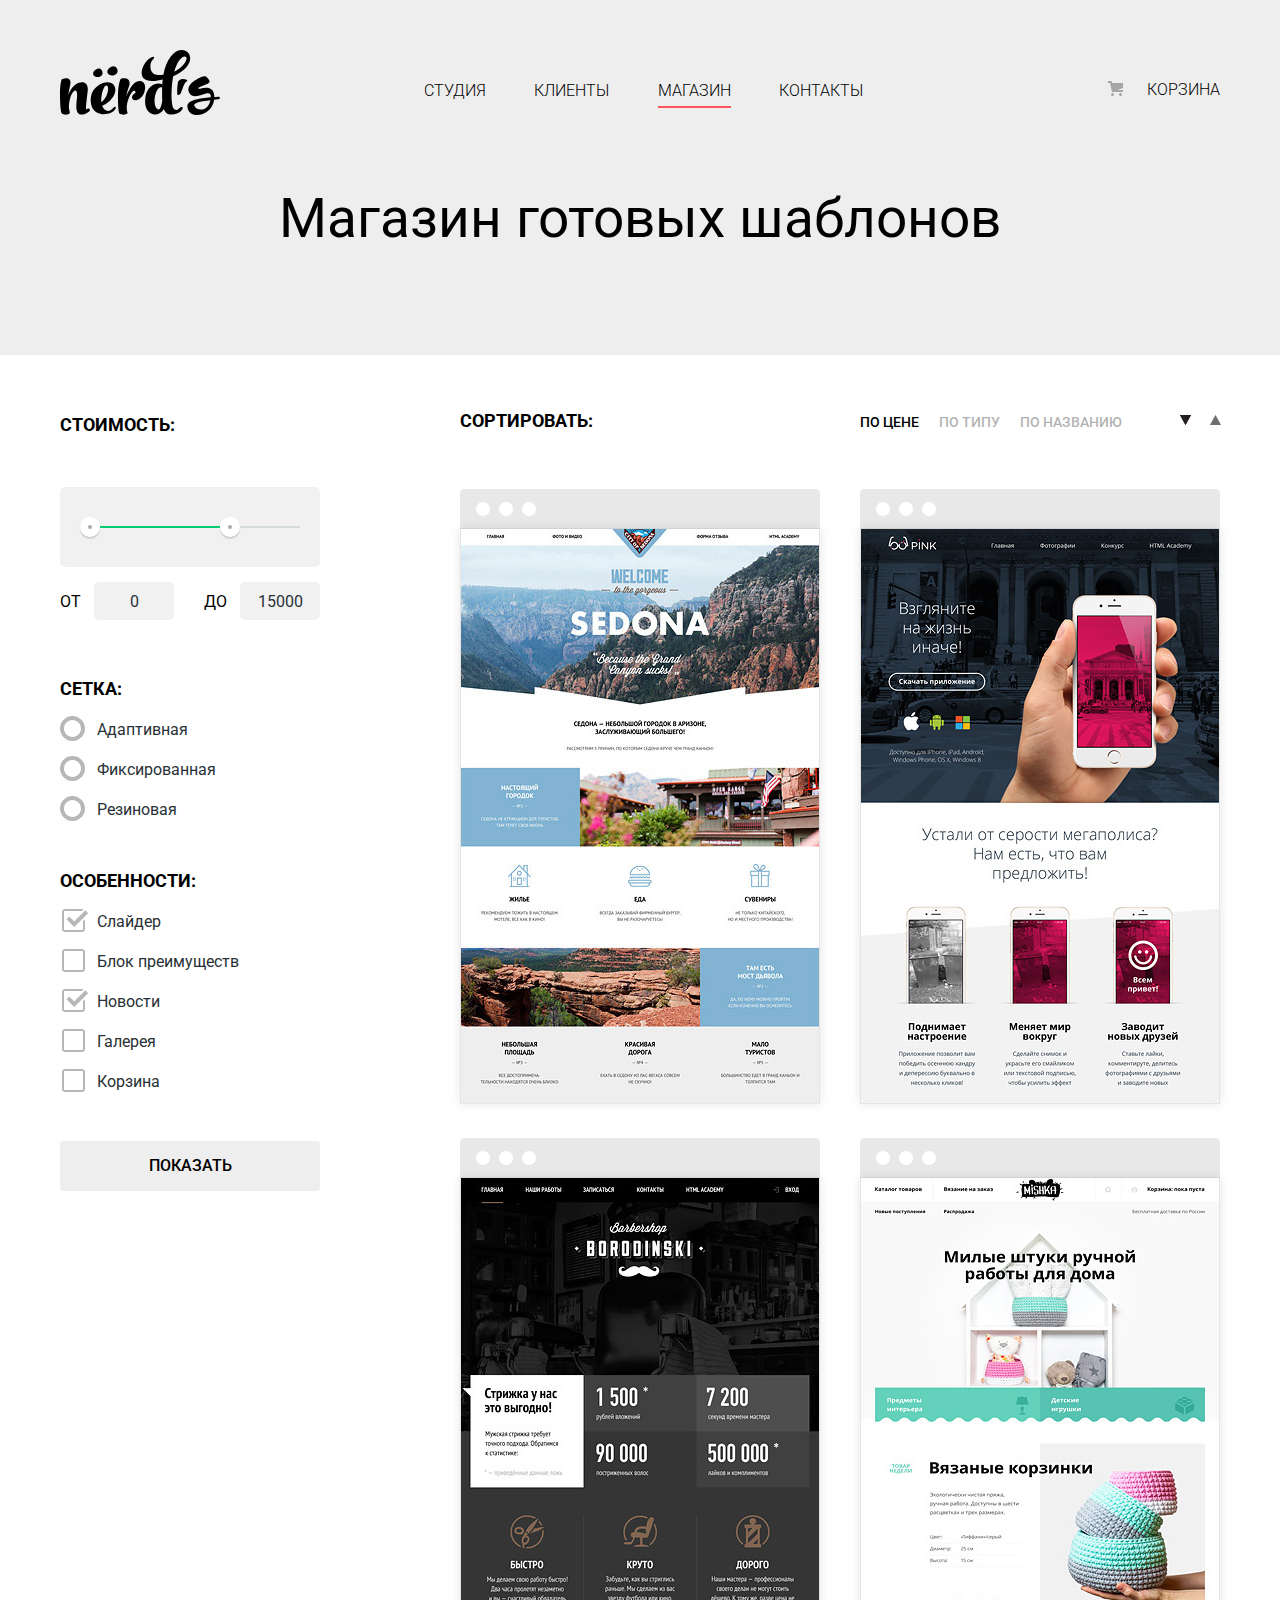
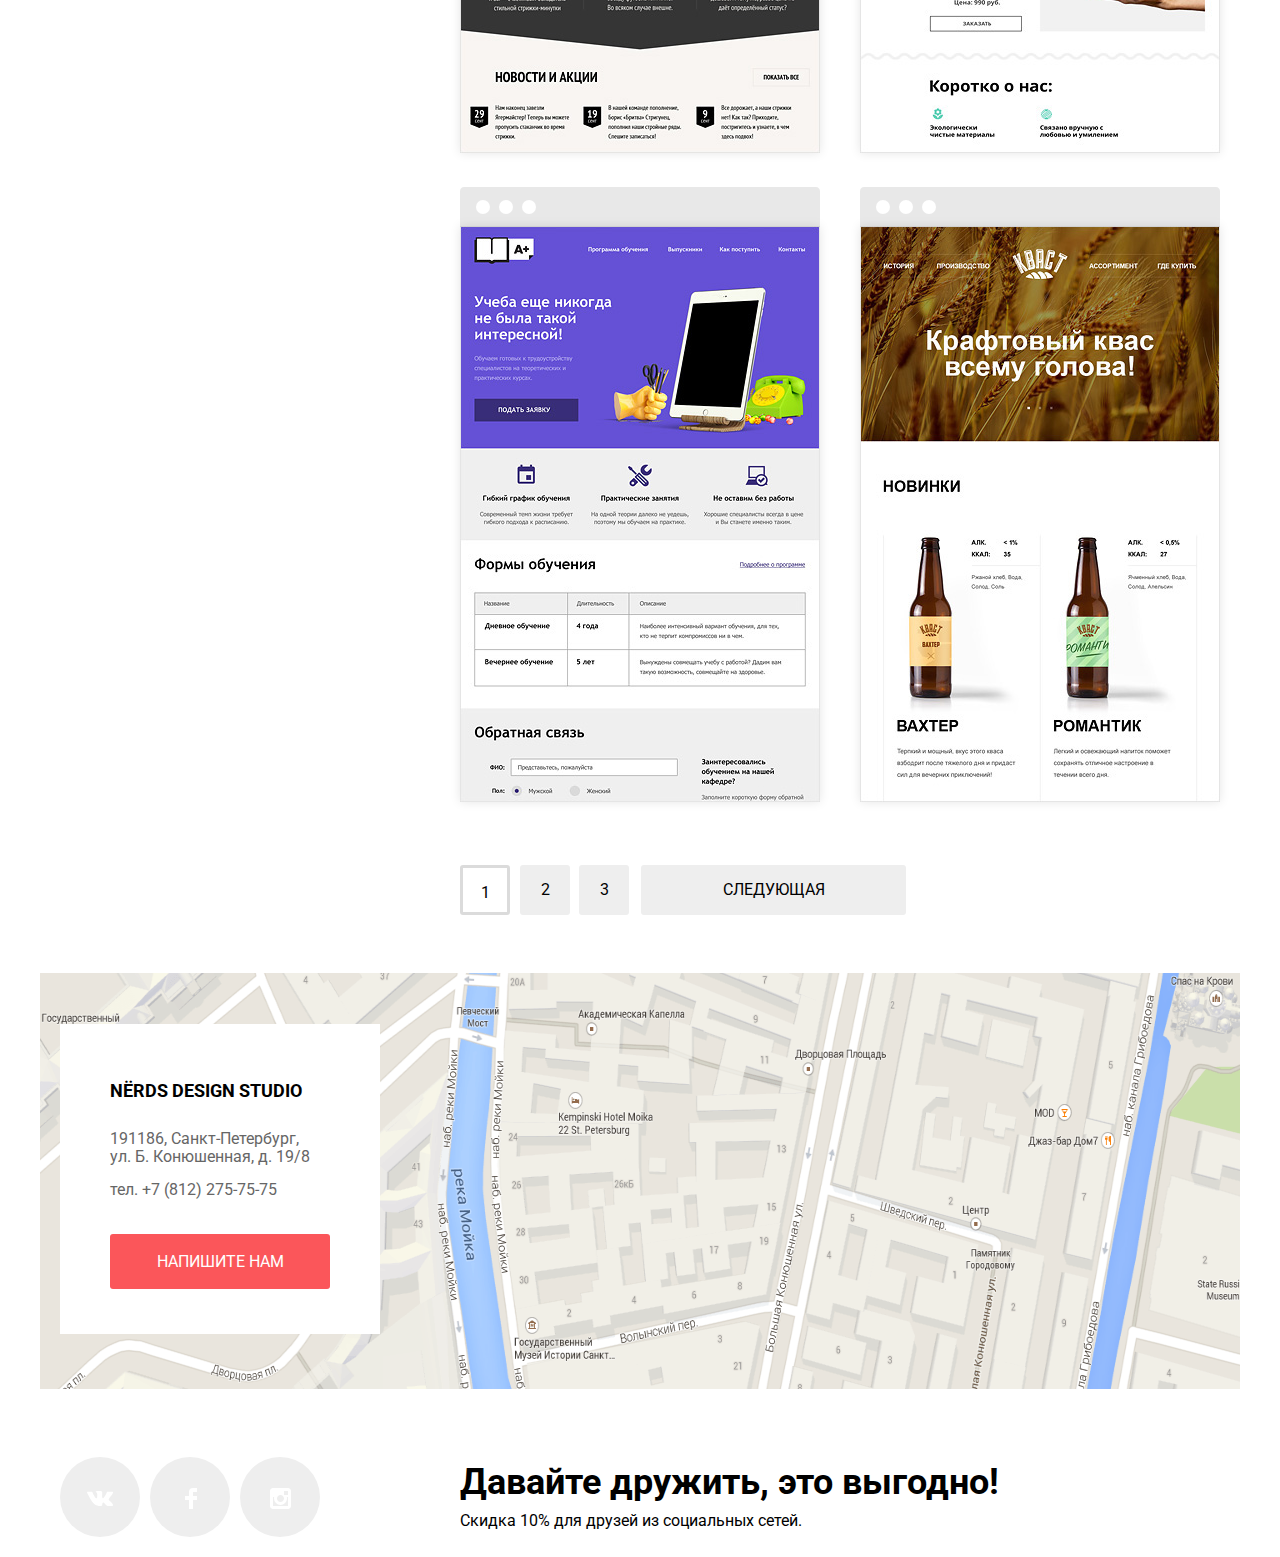
==== commit cc53801e: "13" ====
--- a/catalog.html
+++ b/catalog.html
@@ -126,7 +126,7 @@
 						 			<a class="catalog-li" aria-label="Сортировать по типу" href="#">по типу</a>
 								</li>
 								<li>
-						 			<a class="catalog-li" aria-label="Сортировать по названию href="#">по названию</a>
+						 			<a class="catalog-li" aria-label="Сортировать по названию" href="#">по названию</a>
 								</li>
 								<li>
 									<a class="icon-up" aria-label="Сортировать больше" href="#"></a>
@@ -222,19 +222,20 @@
 				</div>
 			</div>	
 			<section class="map">
-				<div class="container-map">
-					<img class="maps" src="img/maps.png" width="1440" height="416" alt=" Адрес: Санкт-Петербург,  ул. Б. Конюшенная, д. 19/8 ">
-					<img class="map-marker" src="img/map-marker.png" width="231" height="190" alt="Указатель">
-					<div class="modal-map">
-						<div class="modal">
+					<img class="maps-image" src="img/maps.png" width="1200" height="416" alt=" Адрес: Санкт-Петербург,  ул. Б. Конюшенная, д. 19/8 ">
+					<iframe class="iframe" src="https://www.google.com/maps/embed?pb=!1m18!1m12!1m3!1d1998.6036253002867!2d30.320858715769422!3d59.93871916905457!2m3!1f0!2f0!3f0!3m2!1i1024!2i768!4f13.1!3m3!1m2!1s0x4696310fca145cc1%3A0x42b32648d8238007!2z0JHQvtC70YzRiNCw0Y8g0JrQvtC90Y7RiNC10L3QvdCw0Y8g0YPQuy4sIDE5LzgsINCh0LDQvdC60YIt0J_QtdGC0LXRgNCx0YPRgNCzLCAxOTExODY!5e0!3m2!1sru!2sru!4v1562616111985!5m2!1sru!2sru" allowfullscreen></iframe>
+					
+					<div class="containers map-containers">
+						<div class="modal-map">
+							<div class="modal">
 							<p class="modal-head">
 								NЁRDS DESIGN STUDIO
 							</p>
 							<p class="modal-text">
 								191186, Санкт-Петербург,
-								ул. Б. Конюшенная, д. 19/8					
+								ул. Б. Конюшенная, д. 19/8				
 							</p>
-							<a href="tel:+78122757575" class="modal-text modal-tel"> тел. +7 (812) 275-75-75</a>				
+								<a href="tel:+78122757575" class="modal-text modal-tel"> тел. +7 (812) 275-75-75</a>				
 						</div>	
 						<a href="#" class="modal-button"> напишите нам </a>
 					</div>
--- a/css/style.css
+++ b/css/style.css
@@ -11,7 +11,7 @@
   margin: 0;
   padding: 0;
   min-width: 1200px;
-  font-family: "Roboto Medium", "Roboto",Arial, sans-serif;
+  font-family: "Roboto",Arial, sans-serif;
   font-size: 16px;
   line-height: 24px;
   font-weight: 400;
@@ -28,6 +28,7 @@
 
 .containers {
   display: flex;
+  position: relative;
   flex-direction: column;
   justify-content: center;
   width: 1200px;
@@ -36,7 +37,6 @@
 }
 
 .site-navigation a {
-  font-family: Roboto Medium;
   line-height: 30px;
   font-weight: 300; 
   color: #000000;
@@ -63,7 +63,6 @@
 }
 
 .down-header p {
-  font-family: Roboto Medium;
   font-weight: 400;
   margin: 0;
   padding: 0;
@@ -124,7 +123,6 @@
   font-size: 16px;
   line-height: 30px;
   font-weight: 700;
-
 }
 
 .login-link::before {
@@ -153,7 +151,7 @@
   border-bottom: 2px solid #fb565a;
 }
 
-.slider {
+.slider-containers {
   position: relative;
 }
 
@@ -166,8 +164,8 @@
   position: absolute;
   display :flex;
   justify-content: space-between;
-  left: 43%;
-  bottom: 110px;
+  left: 50%;
+  bottom: 95px;
   z-index: 100;
   width: 163px;
   height: 21px;
@@ -189,8 +187,8 @@
 .slider-controls label::after {
   content: ""; 
   position: absolute;
-  top: 16px;
-  left: 95px;
+  top: 0;
+  left: 0;
   z-index: 1; 
   width: 18px;
   height: 18px;  
@@ -198,8 +196,6 @@
   border-radius: 50%;
 }
 
-
-
 .slider-item {
   display: none;
   padding: 78px 0 80px 0;
@@ -243,8 +239,8 @@
   z-index: 2;
   width: 8px;
   height: 8px;
-  left: 100px;
-  top: 21px;
+  left: 5px;
+  top: 5px;
   background-color: inherit;
   border: 2px solid #c1c1c1;
   border-radius: 50%;
@@ -265,7 +261,6 @@
 }
 
 .slider-item-button {
-  font-family: Roboto Medium;
   display: block;
   width: 240px;
   height: 50px;
@@ -337,11 +332,11 @@
 }
 
 .footer-social-item a:focus {
-   background-color: #e74246;
+  background-color: #e74246;
 }
 
 .footer-social-item a:active {
-   background-color: #d7373b;
+  background-color: #d7373b;
 }
 
 .service {
@@ -367,7 +362,6 @@
 }
 
 .list-service-item h3 {
-  font-family: Roboto;
   margin: 0;
   margin-top: 16px;
   font-size: 24px;
@@ -378,16 +372,13 @@
 }
 
 .list-service-description{
-  font-family: Roboto;
   padding: 1px 50px 1px 0;
   margin: 0;
   margin-top: 18px;
-
 }
 
 .list-service .button {
  display: block;
- font-family; Roboto Medium;
  width: 160px;
  height: 50px;
  margin: 0;
@@ -398,13 +389,12 @@
  text-transform: uppercase;
  text-align: center;
  text-decoration: none;
-  text-decoration: none;  
+ text-decoration: none;  
  text-decoration: none;
  font-weight: 500;
  border-radius: 3px;
 }
 
-
 .about-us {
   display: flex;
   margin-top: 75px;
@@ -421,17 +411,14 @@
 }
 
 .abot-us-head {
-  font-family: Roboto Medium;
   font-size: 45px;
   line-height: 45px;
   padding-right: 130px;
-
   margin: 0;
   margin-top: 75px; 
 }
 
 .about-us-text {
-  font-family: Roboto;
   font-size: 16px;
   line-height: 24px;
   text-align: left;
@@ -442,7 +429,6 @@
 }
 
 .about-us-left h3 {
-  font-family: Roboto;
   font-size: 16px;
   line-height: 24px;
   text-align: left;
@@ -454,14 +440,11 @@
 }
 
 .about-us li {
-  font-family: Roboto;
   list-style: none;
   font-size: 16px;
   line-height: 46px;
   color: #283136;
   margin: 0;
-
-
   margin-left: -3px;
 }
 
@@ -474,8 +457,6 @@
   width: 25px;
   left: 1px;
  }
- 
-
 
 .about-us-right {
   display: flex;
@@ -489,7 +470,6 @@
 }
 
 .about-us-right h2 {
-  font-family: Roboto;
   margin: 0;
   padding: 0;
   margin-top: 46px;
@@ -499,8 +479,6 @@
   text-transform: uppercase;
 }
 
-/* numbers */
- 
 .percentages {
   height: 65px;
   font-size: 45px;
@@ -519,18 +497,15 @@
  
 }
 
-
-/* words*/
-
 .details { 
-  font-family: Roboto;
   height: 30px;
   line-height: 18px;
   color: #283136;
 }
  
-
-
+.sup {
+  font-size: 28px;
+}
 
 .about-us-right-picture {
   display: block;
@@ -546,12 +521,10 @@
   justify-content: space-between;
   border-top: 3px #eeeeee solid;
   border-bottom: 3px #eeeeee solid;
-
   min-height: 180px;
   min-width: 1160px;
   padding: 0 ;
   margin: 50px 0 75px 0;
-  
 }
 
 .work-cont {
@@ -563,7 +536,6 @@
   height: 180px;
 }
 
- 
 .work-site {
   display: flex;
   align-items: center;
@@ -605,39 +577,41 @@
   margin: 0 auto;
 }
 
-.container-map {
-  display: flex;
+.map {
   position: relative;
-  z-index: 1;
-  /* width: 1440px; */
-  padding: 0;
-  margin: 0 auto; 
-}
-
-.map-marker {
-  display: flex;
-  position: absolute;
-  z-index: 100;
-  left: 820px ;
-  top:88px;
+}
+
+.map-containers {
+  position: relative;
+}
+
+.iframe {
+  position: absolute;
+  top: 0;
+  left: 0;
+  display: block;
+  width: 100%;
+  height: 416px;
+  border: none;
+}
+
+.maps-image {
+  display: block;
+  margin: 0 auto;
 }
 
 .frame {
   position: relative;
   z-index: 2;
   width: 100%;
-
   border: none;
 }
 
 .modal-map {
   display: flex;
   flex-wrap: wrap;
-  margin: 0;
-  position: absolute;
-  z-index: 100;
-  left: 140px;
-  top: 53px;
+  position: absolute;
+  top: -365px;
   width: 320px;
   height: 310px;
   background-color: #ffffff;
@@ -649,9 +623,7 @@
   padding-left: 50px;
 }
 
-
 .modal-head {
-  font-family: Roboto;
   font-size: 18px;
   text-transform: uppercase;
   font-weight: 700;
@@ -661,7 +633,6 @@
 }
 
 .modal-text {
-  font-family: Roboto;
   font-size: 16px;
   line-height: 18px;
   font-weight: 400;
@@ -679,13 +650,12 @@
   margin-bottom: 20px;
 }
 
-
 .pop {
   position: relative;
 }
 
 .pop-up {
-  display:none;
+  display: none;
   position: fixed;
   flex-wrap: wrap;
   top: 50%;
@@ -701,20 +671,19 @@
 }
 
 .feedback-item {
-  display:flex
+  display:flex;
 }
 
 .feedback-item-mail{
   margin:0;
+  padding:0;
   margin-left: 40px;
-  margin-top:40px;
- 
+  margin-top: 25px;
 }
 
 .feedback-item-name{
-  margin:0;
-  margin-top:40px;
- 
+  margin: 0;
+  margin-top: 25px;
 }
 
 .feedback-item input {
@@ -724,10 +693,8 @@
 
 .feedback-item-text {
   margin: 0;
-  margin-top:25px;
-}
-
-
+  margin-top:37px;
+}
 
 .close-modal-button {
   position: absolute;
@@ -775,21 +742,19 @@
   background-color: #ffeeee;
 }
 
-
 .pop h2 {
   font-size: 45px;
   font-weight: 700;
   margin: 0;
   padding:0;
+  margin-bottom: 25px;
 }
 
 .pop label {
   font-weight: 700;
- 
 }
 
 .modal-button {
-  font-family: Roboto Medium;
   width: 220px;
   height: 55px;
   margin: 0 50px;
@@ -806,7 +771,7 @@
 }
 
 .md-btn {
-  width: 220px;
+  width: 260px;
   height: 55px;
   margin: 0;
   font-size: 16px;
@@ -818,7 +783,7 @@
   text-decoration: none;
   border-radius: 3px;
   border: none;
-  margin-top: 50px;
+  margin-top: 45px;
 }
 
 .feedback-item-text input {
@@ -828,8 +793,7 @@
 
 .feedback-form input {
   font-size: 16px;
-  padding: 0 15px;
-  margin-top: 15px;
+  padding:0 14px;
   border: 2px solid #d7dcde;
   border-radius: 3px;
 }
@@ -837,10 +801,10 @@
 .feedback-form textarea {
   font-size: 16px;
   padding: 15px 15px;
-  margin-top: 15px;
   border: 2px solid #d7dcde;
   border-radius: 3px;
 }
+
 .feedback-form input:hover {
  border-color: #b4b9bb;
 }
@@ -933,7 +897,6 @@
   height: 576px;
   margin-left: 140px;
   margin-bottom: 73px;
-  
  }
  
  .catalog-item:nth-child(even) {
@@ -942,11 +905,11 @@
 } 
 
 .catalog-item:first-child {
-margin-top: 76px;
+  margin-top: 76px;
 } 
 
 .catalog-item:nth-child(2)  {
-margin-top: 76px;
+  margin-top: 76px;
 } 
 
 .catalog-list {
@@ -980,7 +943,6 @@
   margin-right: 55px; 
   font-weight:700;
   font-size: 18px;
-  font-family: Roboto;
   text-transform:uppercase;
 }
 
@@ -988,7 +950,6 @@
   display: flex;
   padding: 0;
   margin: 0;
-  
 }
 
 .catalog-li {
@@ -1014,8 +975,6 @@
 .catalog-li:active {
   opacity: 1;
 }
-
-
 
 .icon-up::after {
   content: "";
@@ -1064,10 +1023,9 @@
   z-index: 100;
   bottom: 0px;
   width: 360px;
-  height: 230px;
+  min-height: 230px;
   background-color: #eeeeee;
   opacity: 0;
-
 }
 
 .catalog-item:hover .catalog-item-list {
@@ -1089,7 +1047,6 @@
   background-repeat: no-repeat;
   background-position: 100%;
   opacity: 0.12;
-
 }
 
 .catalog-item:hover::after {
@@ -1110,7 +1067,6 @@
   list-style: none;
   padding: 0;
   margin: 0;
-
 }
 
 .pagination-item {
@@ -1152,7 +1108,6 @@
   box-shadow: 0 -3px rgba(122,122,122,0.1);
 }
 
-
 .pagination-button {
   display: block;
   margin: 0;
@@ -1170,7 +1125,6 @@
 }
 
 .catalog-site {
-  font-family: Roboto;
   display: block;
   padding: 0;
   margin: 0;
@@ -1193,14 +1147,11 @@
 }
 
 .catalog-item-description {
-  font-family: Roboto;
   display: flex;
   flex-wrap: wrap;
   padding: 1px 80px;
   line-height: 18px;
   margin: 0;
-
-  
   text-align: center;
   font-size: 16px;
   color: #666666;
@@ -1212,7 +1163,6 @@
 }
 
 .catalog-button {
-  font-family: Roboto Medium;  
   width: 200px;
   height: 50px;
   padding: 0;
@@ -1259,7 +1209,6 @@
   font-size: 18px;
   font-weight:700;
   text-transform:uppercase;
-  font-family: Roboto;
 }
  
 .grid-list {
@@ -1278,71 +1227,66 @@
 }
 
 .filter-option label {
-  font-family: Roboto;
-
   position: relative;
   display: block;
   cursor: pointer;
   user-select: none;
   margin-left: -3px;
-
-
 }
 
 .filter-input-checkbox + label::before {
   content: "";
- position: absolute;
- top: -4px;
- left: -38px;
- width: 28px;
- height: 25px; 
- background-image: url("../img/checkbox-off.svg");
- background-repeat: no-repeat;
- background-position: center;
- opacity: 0.4; 
+  position: absolute;
+  top: -4px;
+  left: -38px;
+  width: 28px;
+  height: 25px; 
+  background-image: url("../img/checkbox-off.svg");
+  background-repeat: no-repeat;
+  background-position: center;
+  opacity: 0.4; 
 }
 
 .filter-input-checkbox:checked + label::before {
- background-image: url("../img/checkbox-on.svg");
- opacity: 0.4;
- left: -36px;
+  background-image: url("../img/checkbox-on.svg");
+  opacity: 0.4;
+  left: -36px;
 }
 
 .filter-input-radio + label::before {
- content: "";
- position: absolute;
- top: -4px;
- left: -39px;
- width: 28px;
- height: 25px;
- background-image: url("../img/radio-off.svg");
- background-repeat: no-repeat;
- background-position: center;
- opacity: 0.4;
+  content: "";
+  position: absolute;
+  top: -4px;
+  left: -39px;
+  width: 28px;
+  height: 25px;
+  background-image: url("../img/radio-off.svg");
+  background-repeat: no-repeat;
+  background-position: center;
+  opacity: 0.4;
 }
 
 .filter-input-radio:checked + label::before {
- background-image: url("../img/radio-on.svg");
- opacity: 0.5;
+  background-image: url("../img/radio-on.svg");
+  opacity: 0.5;
 }
 
 
 .filter-button {
-font-family: Roboto Medium;  
-width: 260px;
-height: 50px;
-padding: 0;
-margin: 0;
-font-size: 16px;
-font-weight: 500;
-line-height: 50px;
-background-color: #eeeeee;
-color: #000000;
-text-transform: uppercase;
-text-align: center;
-text-decoration: none;
-border-radius: 3px;
-border: none;
+  width: 260px;
+  height: 50px;
+  padding: 0;
+  margin: 0;
+  font-size: 16px;
+  font-weight: 500;
+  line-height: 50px;
+  background-color: #eeeeee;
+  color: #000000;
+  text-transform: uppercase;
+  text-align: center;
+  text-decoration: none;
+  border-radius: 3px;
+  border: none;
 }
 
 .filter-button:hover{
@@ -1413,7 +1357,6 @@
   left: 160px;
 }
 
-
 .price-controls {
   font-size: 0;
 }
@@ -1458,7 +1401,6 @@
 }
 
 .footer-promo {
-  font-family: Roboto;
   display: flex;
   flex-wrap: wrap;
   width: 560px;
@@ -1491,7 +1433,6 @@
   background-position: 0 0;
 }
 
-
 .social-button-fb::before {
   content: "";
   position: absolute;
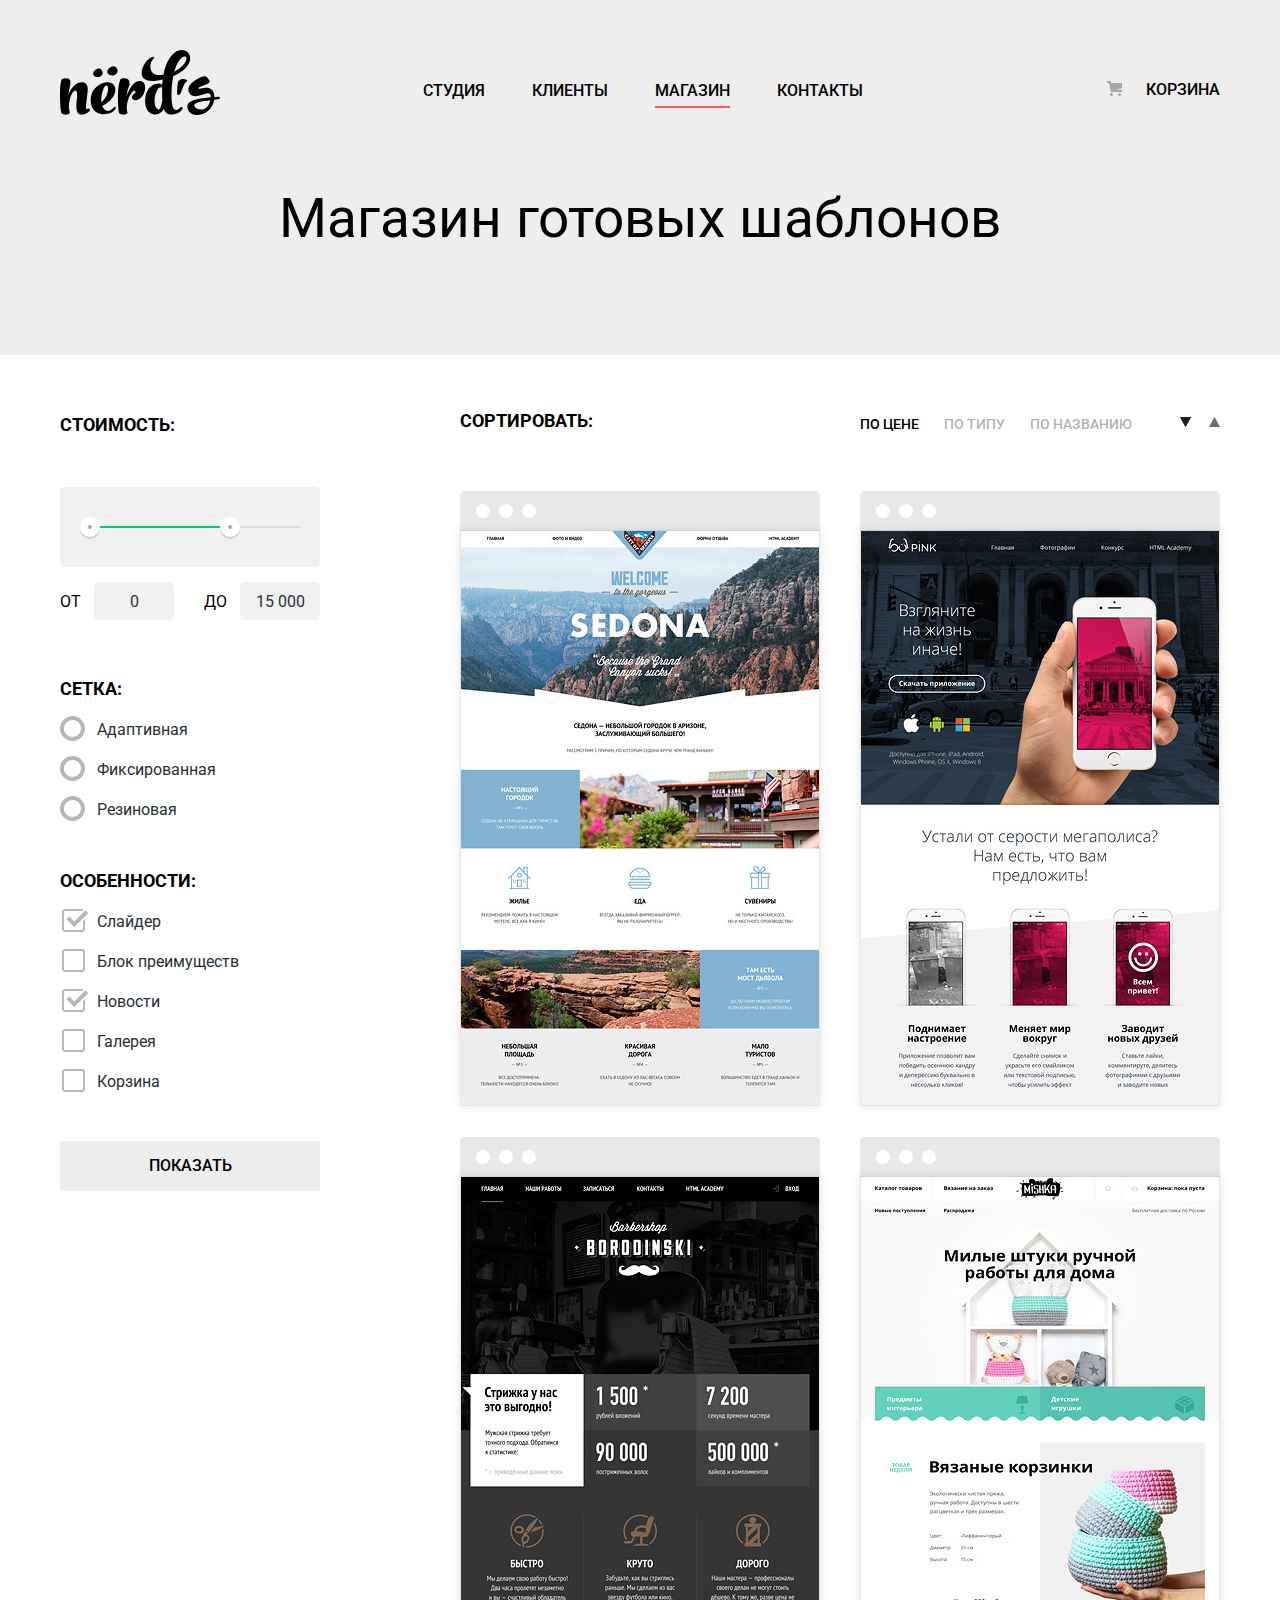
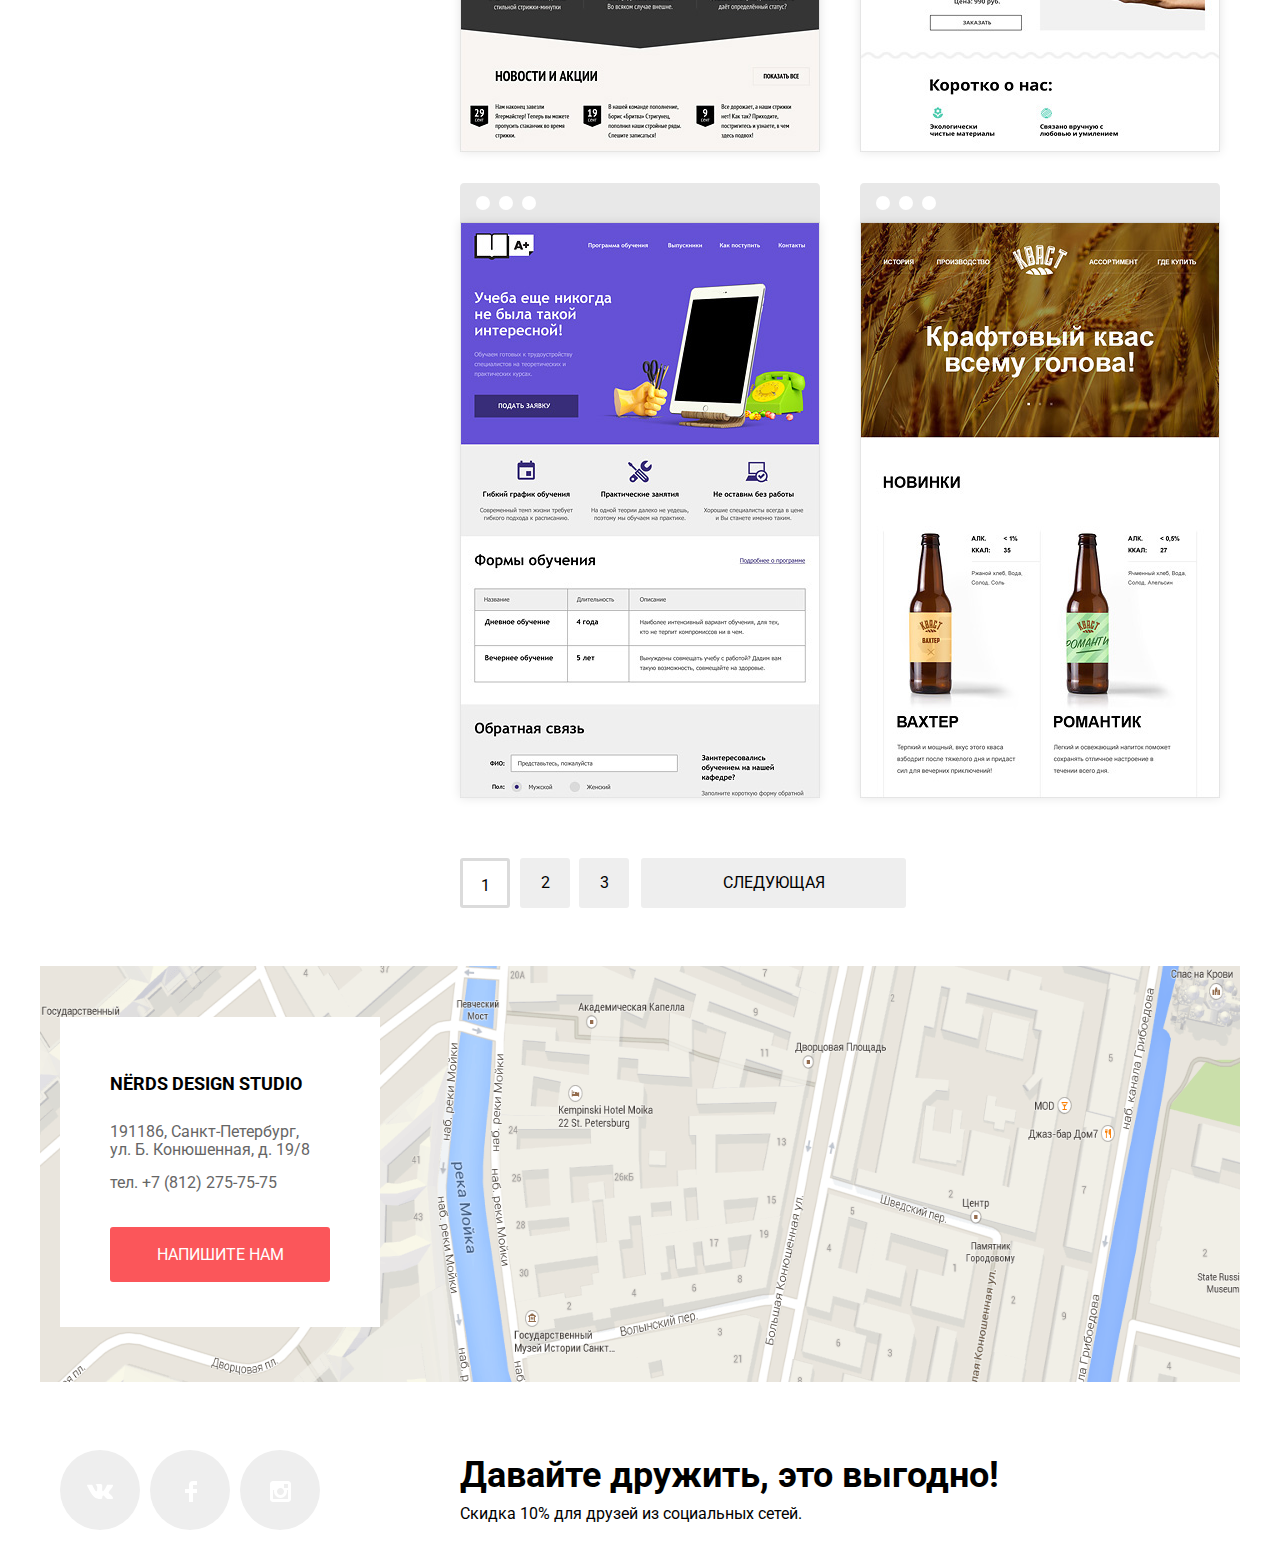
==== commit 3d4739ad: "16" ====
--- a/catalog.html
+++ b/catalog.html
@@ -49,7 +49,7 @@
 								</div>
 								<div class="price-controls">
 									<label class="min-price">от <input name="min-price" type="text" value="0"></label>
-									<label class="max-price">до <input name="max-price" type="text" value="15000"></label>
+									<label class="max-price">до <input name="max-price" type="text" value="15 000"></label>
 								</div>
 								</div>
 							</fieldset>   
--- a/css/style.css
+++ b/css/style.css
@@ -38,7 +38,7 @@
 
 .site-navigation a {
   line-height: 30px;
-  font-weight: 300; 
+  font-weight: 500; 
   color: #000000;
   padding: 0 5px;
 }
@@ -415,7 +415,8 @@
   line-height: 45px;
   padding-right: 130px;
   margin: 0;
-  margin-top: 75px; 
+  margin-top: 75px;
+  font-weight: 500; 
 }
 
 .about-us-text {
@@ -896,7 +897,7 @@
   width: 360px;
   height: 576px;
   margin-left: 140px;
-  margin-bottom: 73px;
+  margin-bottom: 70px;
  }
  
  .catalog-item:nth-child(even) {
@@ -925,7 +926,7 @@
   display: flex;
   position: relative;
   list-style: none;
-  margin-top:55px;
+  margin-top:57px;
   margin-left: 100px;
   margin-right: 55px;
   font-weight:700;
@@ -954,7 +955,8 @@
 
 .catalog-li {
   display: flex;
-  margin-left: 20px;
+  margin-left: 25px;
+
   font-size: 14px;
   font-weight: 500;
   opacity:0.3;
@@ -982,7 +984,7 @@
   z-index: 100;
   width: 20px;
   height: 20px;
-  right: -69px;
+  right: -59px;
   background-image: url("../img/icon-down-dir.svg");
   background-repeat: no-repeat;
   background-position: 100%;
@@ -994,7 +996,7 @@
   z-index: 100;
   width: 20px;
   height: 20px;
-  right: -99px;
+  right: -88px;
   background-image: url("../img/icon-up-dir.svg");
   background-repeat: no-repeat;
   background-position: 100%;
@@ -1206,6 +1208,7 @@
 
 .legend-filters {
   margin: 0;
+
   font-size: 18px;
   font-weight:700;
   text-transform:uppercase;
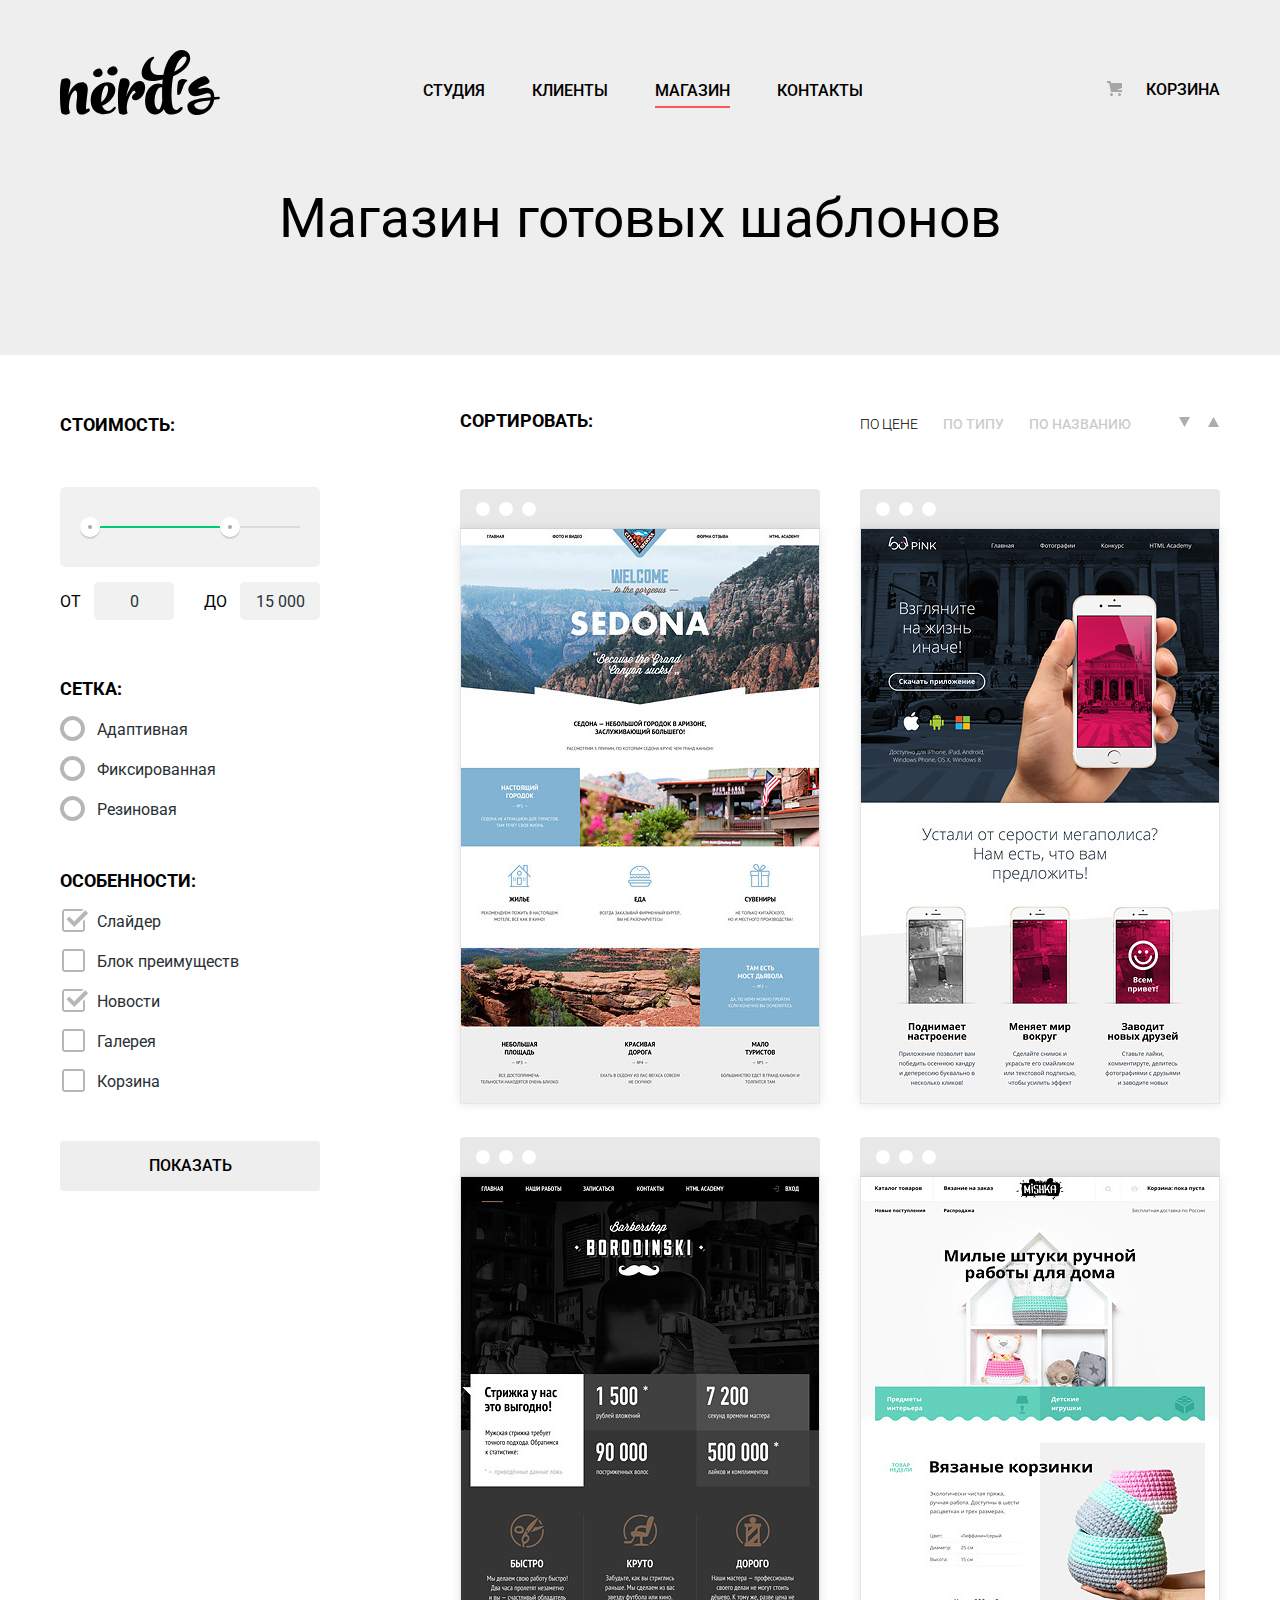
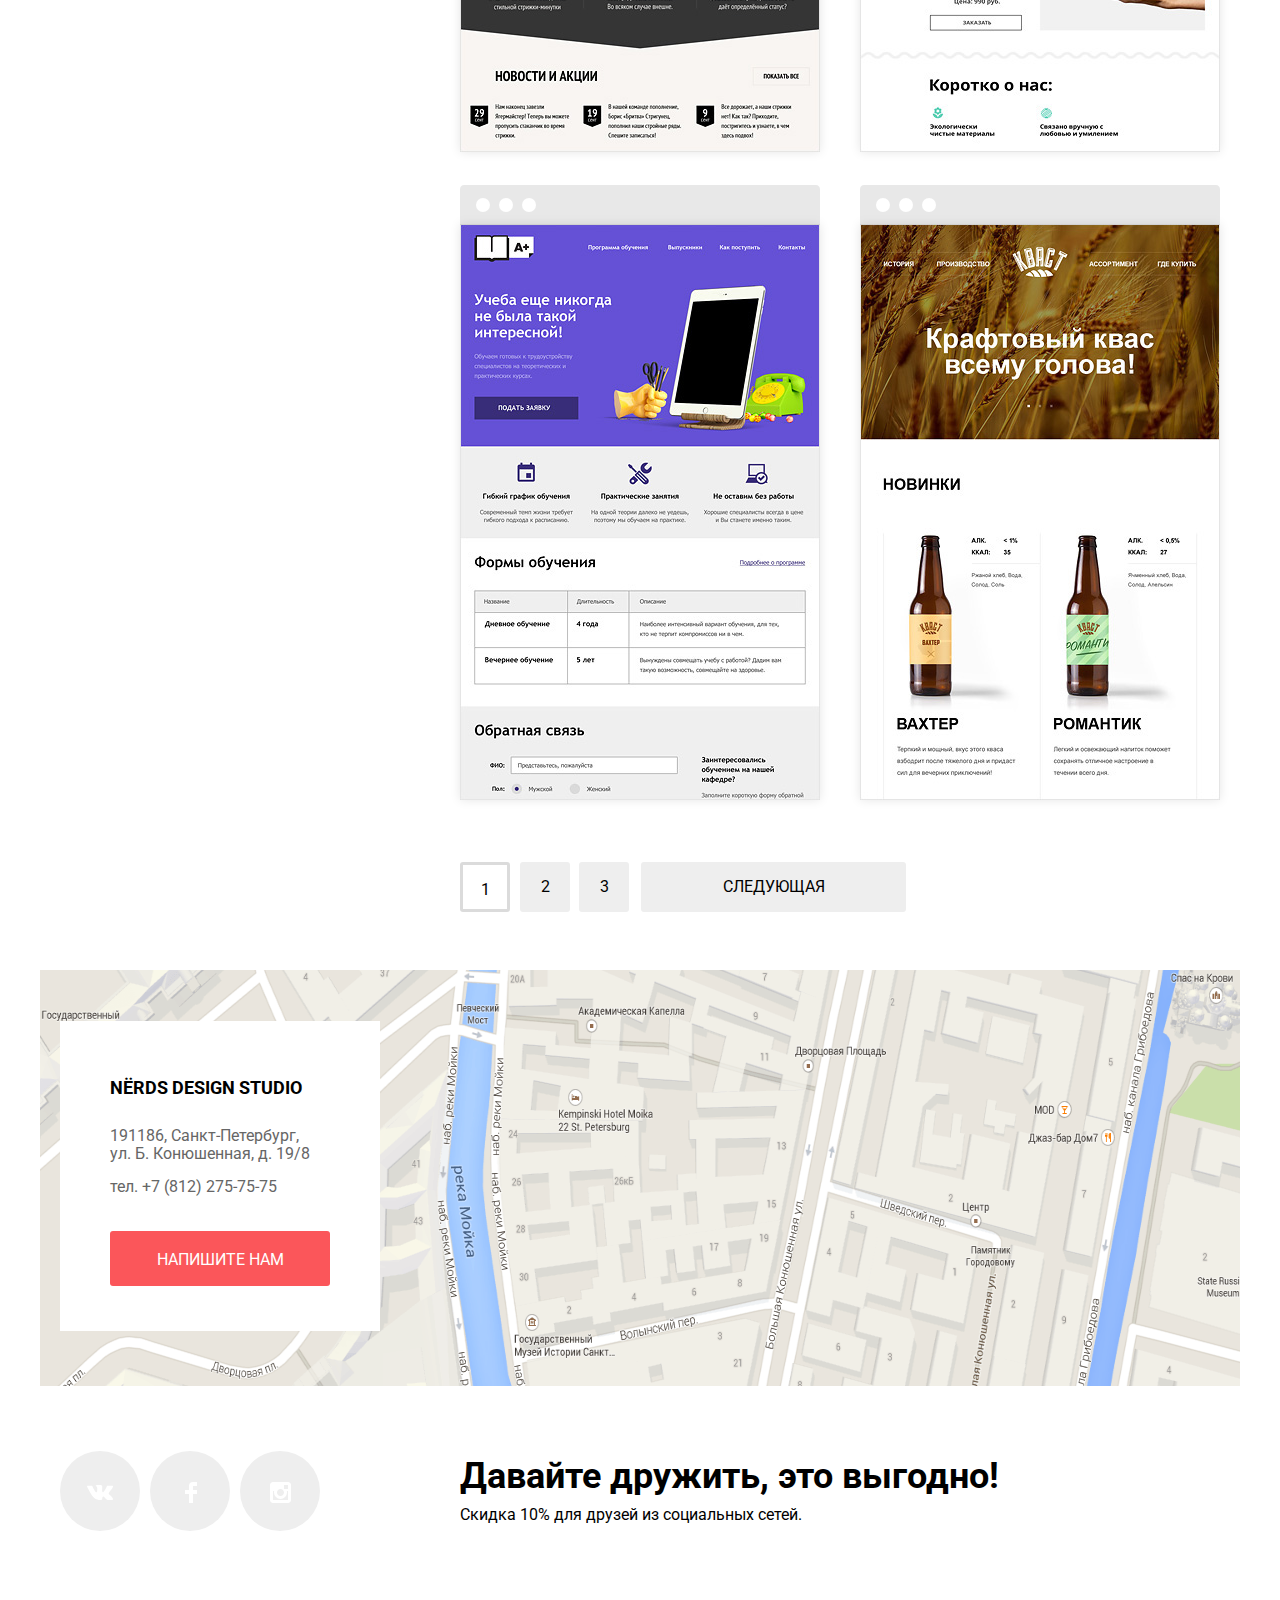
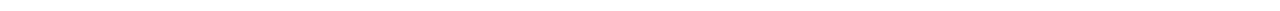
==== commit 7f2e036f: "new" ====
--- a/catalog.html
+++ b/catalog.html
@@ -40,18 +40,18 @@
 							<fieldset class="filter-grid">
 								<legend class="legend-filters">Стоимость:</legend>
 								<div class="range-filter">
-								<div class="range-controls">
-								<div class="scale">
-								<div class="bar"></div>
-								</div>
-								<div class="toggle toggle-min"></div>
-								<div class="toggle toggle-max"></div>
-								</div>
-								<div class="price-controls">
-									<label class="min-price">от <input name="min-price" type="text" value="0"></label>
-									<label class="max-price">до <input name="max-price" type="text" value="15 000"></label>
-								</div>
-								</div>
+									<div class="range-controls">
+										<div class="scale">
+											<div class="bar"></div>
+										</div>
+											<div class="toggle toggle-min"></div>
+											<div class="toggle toggle-max"></div>
+										</div>
+										<div class="price-controls">
+											<label class="min-price">от <input name="min-price" type="text" value="0"></label>
+											<label class="max-price">до <input name="max-price" type="text" value="15 000"></label>
+										</div>
+									</div>
 							</fieldset>   
 							<fieldset class="filter-grid">
           						<legend class="legend-filters">сетка:</legend>
@@ -146,7 +146,7 @@
     	        						<p class="catalog-item-description">
     	          							Информационный сайт для туристов
     	        						</p>	
-    	        						<a class="catalog-button" href="shopping-cart.html">9 900 РУБ</a>
+    	        						<a class="catalog-button" href="shopping-cart.html">9 900 РУБ.</a>
     	      						</div>
     	    					</li>
 			    	    		<li class="catalog-item">
@@ -158,7 +158,7 @@
     	        						<p class="catalog-item-description">
     	          							Продуктовый лендинг приложения для iOS и Android
     	        						</p>	
-    	       							<a class="catalog-button" href="shopping-cart.html">9 900 РУБ</a>
+    	       							<a class="catalog-button" href="shopping-cart.html">9 900 РУБ.</a>
     	      						</div>
     	    					</li>
     	    					<li class="catalog-item">
@@ -170,7 +170,7 @@
     	    	    					<p class="catalog-item-description">
     	    	      						Сайт салона красоты. Для мужчин, да
     	    	    					</p>	
-    	    	    					<a class="catalog-button" href="shopping-cart.html">9 900 РУБ</a>
+    	    	    					<a class="catalog-button" href="shopping-cart.html">9 900 РУБ.</a>
     	    	  					</div>
     	    					</li>		
     	    					<li class="catalog-item">
@@ -182,7 +182,7 @@
     	        						<p class="catalog-item-description">
     	          							Интернет-магазин вязаных игрушек
     	        						</p>	
-    	        						<a class="catalog-button" href="shopping-cart.html">9 900 РУБ</a>
+    	        						<a class="catalog-button" href="shopping-cart.html">9 900 РУБ.</a>
     	      						</div>
     	    					</li>			
     	    					<li class="catalog-item">
@@ -194,7 +194,7 @@
     	        						<p class="catalog-item-description">
     	          							Лендинг курсов повышения квалификации
     	        						</p>	
-    	        						<a class="catalog-button" href="shopping-cart.html">9 900 РУБ</a>
+    	        						<a class="catalog-button" href="shopping-cart.html">9 900 РУБ.</a>
     	      						</div>
     	    					</li>
     	   						<li class="catalog-item">
@@ -206,7 +206,7 @@
     	        						<p class="catalog-item-description">  
     	          							Промо-сайт производителя крафтового кваса
     	        						</p>
-    	        						<a class="catalog-button" href="shopping-cart.html">9 900 РУБ</a>
+    	        						<a class="catalog-button" href="shopping-cart.html">9 900 РУБ.</a>
     	      						</div>
 								</li>		
 			  				</ul>
--- a/css/style.css
+++ b/css/style.css
@@ -4,14 +4,13 @@
 
 *, *::before, *::after { 
   box-sizing: inherit;
-/*  outline: 1px dashed red; */
 }
 
 body {
   margin: 0;
   padding: 0;
   min-width: 1200px;
-  font-family: "Roboto",Arial, sans-serif;
+  font-family: Roboto ,Arial, sans-serif;
   font-size: 16px;
   line-height: 24px;
   font-weight: 400;
@@ -177,6 +176,7 @@
 .slider-controls label {
   position: relative; 
   display: inline-block;
+  vertical-align:middle;
   width: 18px;
   height: 18px;
   padding: 8px;  
@@ -699,10 +699,10 @@
 
 .close-modal-button {
   position: absolute;
-  top: 100px;
+  top: 70px;
   right: 90px;
   width: 22px;
-  height: 22px;
+  height: 28px;
   font-size: 0;
   background-color: transparent;
   border: 0;
@@ -714,9 +714,9 @@
   content: "";
   position: absolute;
   top: 10px;
-  left: 2px;
-  width: 19px;
-  height: 3px;
+  left: -4px;
+  width: 25px;
+  height: 4px;
   background-color: #fecccd;
 }
 
@@ -759,17 +759,30 @@
   width: 220px;
   height: 55px;
   margin: 0 50px;
-  font-size: 16px;
-  line-height: 55px;
+  padding-top: 20px;
+  font-size: 16px;
+  line-height: 18px;
   background-color: #fb565a;
   color: #ffffff;
   text-transform: uppercase;
   text-align: center;
-  justify-content: center;
   text-decoration: none;
   border-radius: 3px;
   border: none;
 }
+
+.modal-button:hover {
+  background-color: #e74246;
+}
+
+.modal-button:focus {
+  background-color: #fb565a;
+}
+
+.modal-button:active {
+  background-color: #d7373b;
+}
+
 
 .md-btn {
   width: 260px;
@@ -897,7 +910,7 @@
   width: 360px;
   height: 576px;
   margin-left: 140px;
-  margin-bottom: 70px;
+  margin-bottom: 72px;
  }
  
  .catalog-item:nth-child(even) {
@@ -906,11 +919,11 @@
 } 
 
 .catalog-item:first-child {
-  margin-top: 76px;
+  margin-top: 74px;
 } 
 
 .catalog-item:nth-child(2)  {
-  margin-top: 76px;
+  margin-top: 74px;
 } 
 
 .catalog-list {
@@ -959,7 +972,7 @@
 
   font-size: 14px;
   font-weight: 500;
-  opacity:0.3;
+  opacity: 0.2;
 }
 
 .catalog-li-pr {
@@ -967,7 +980,8 @@
   padding-left: 52px;
   margin-left: 20px;
   font-size: 14px;
-  font-weight: 500;
+  font-weight: 300;
+ 
 }
 
 .catalog-li:hover {
@@ -988,6 +1002,7 @@
   background-image: url("../img/icon-down-dir.svg");
   background-repeat: no-repeat;
   background-position: 100%;
+  opacity: 0.2;
 }
 
 .icon-up::before {
@@ -1000,11 +1015,11 @@
   background-image: url("../img/icon-up-dir.svg");
   background-repeat: no-repeat;
   background-position: 100%;
-  opacity: 0.4
+  opacity: 0.2;
 }
 
 .icon-up:hover{
-  opacity: 0.6;
+  opacity: 0;
 }
 
 .icon-up:active{
@@ -1126,13 +1141,28 @@
   border: none;
 }
 
+.pagination-button:hover{
+  background-color: #dfdfdf;
+}
+
+.pagination-button:focus{
+  background-color: #eeeeee;
+}
+
+.pagination-button:active{
+  background-color: #d5d5d5;
+  box-shadow: 0 -3px rgba(122,122,122,0.1);
+}
+
+
 .catalog-site {
   display: block;
   padding: 0;
   margin: 0;
-  margin-top: 30px;
+  margin-top: 25px;
   text-align: center;
   font-size: 18px;
+  line-height: 30px;
   font-weight: 700;
 }
 
@@ -1172,7 +1202,7 @@
   margin-bottom: 42px;
   margin-top: 15px;
   font-size: 16px;
-  font-weight: 500;
+  font-weight: ;
   line-height: 50px;
   background-color: #fb565a;
   color: #ffffff;
@@ -1282,7 +1312,7 @@
   margin: 0;
   font-size: 16px;
   font-weight: 500;
-  line-height: 50px;
+  line-height: 18px;
   background-color: #eeeeee;
   color: #000000;
   text-transform: uppercase;
@@ -1368,6 +1398,7 @@
   display: inline-block;
   width: 50%;
   font-size: 16px;
+  vertical-align:middle;
   text-transform: uppercase;
 }
 
@@ -1392,7 +1423,7 @@
  .site-footer {
   display: flex;
   align-items: center;
-  margin-top: 63px;
+  height: 225px;
 }
 
 .footer-social-item {
